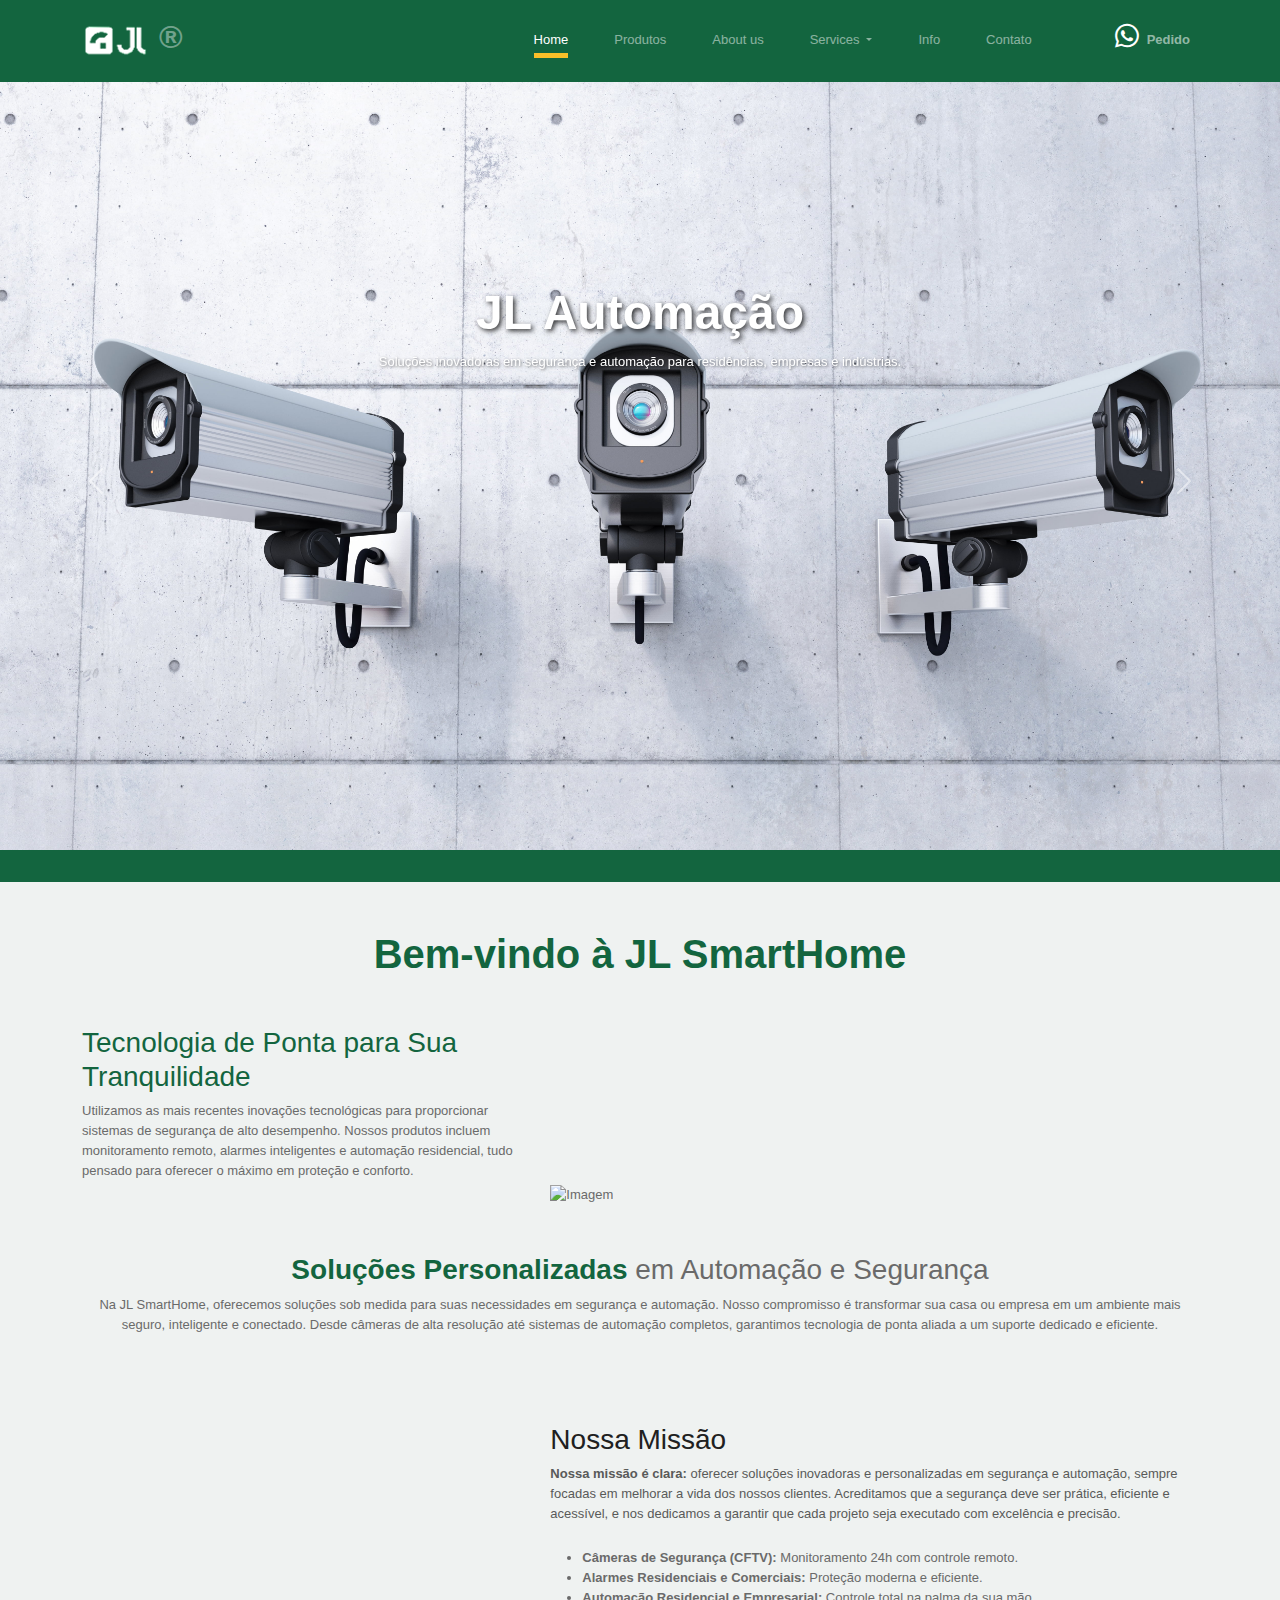
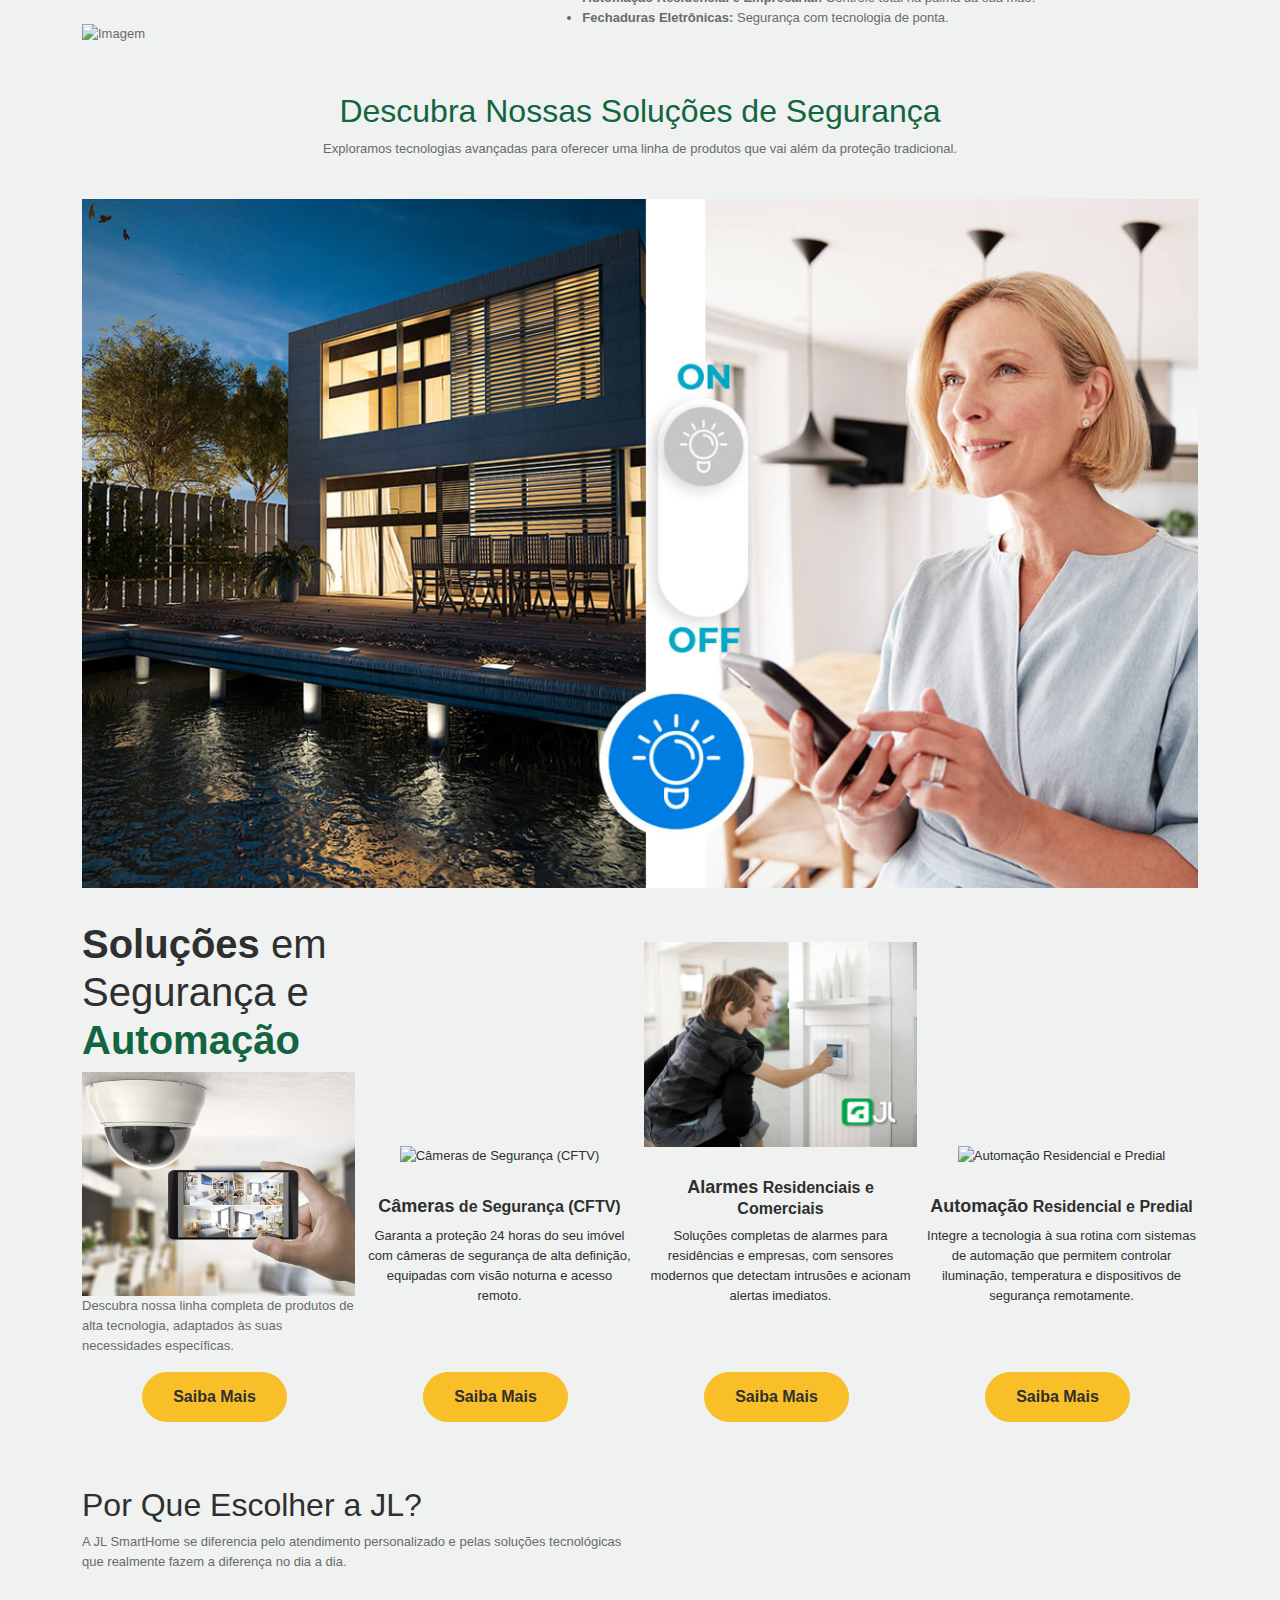
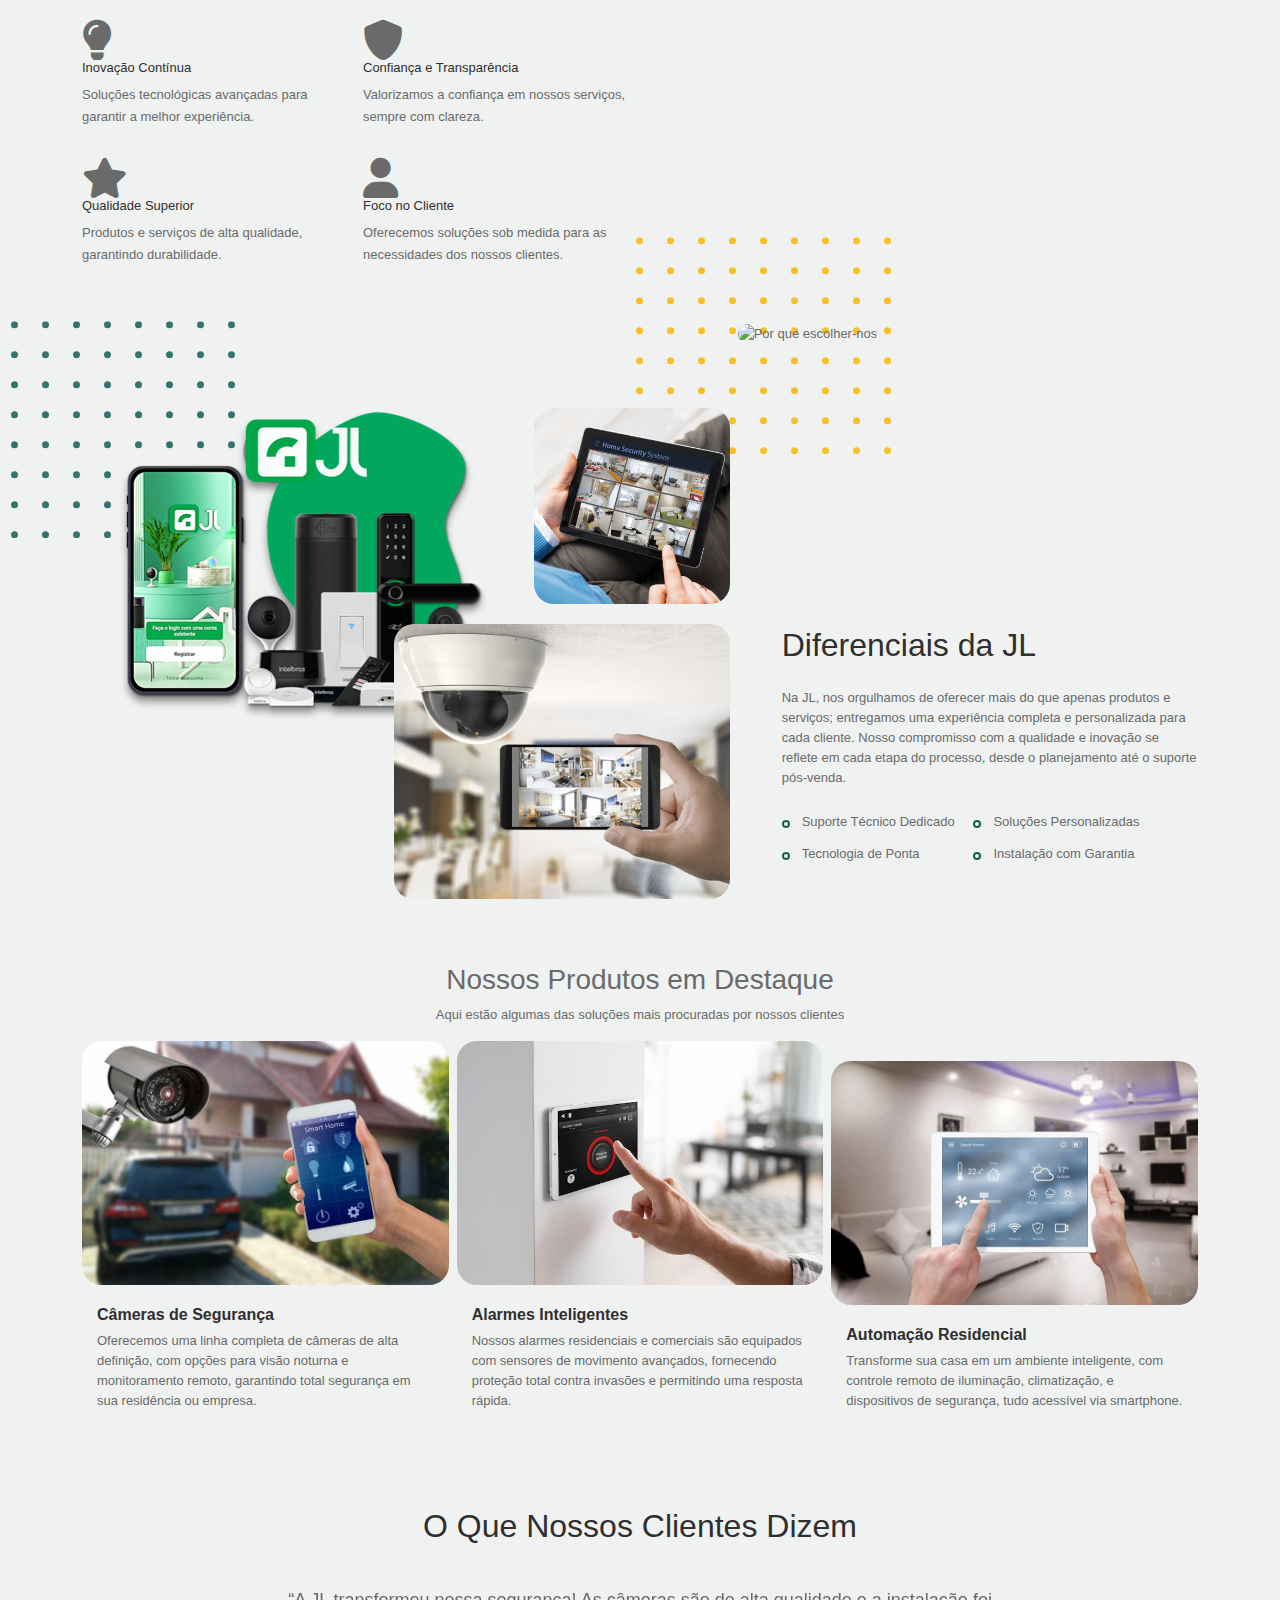
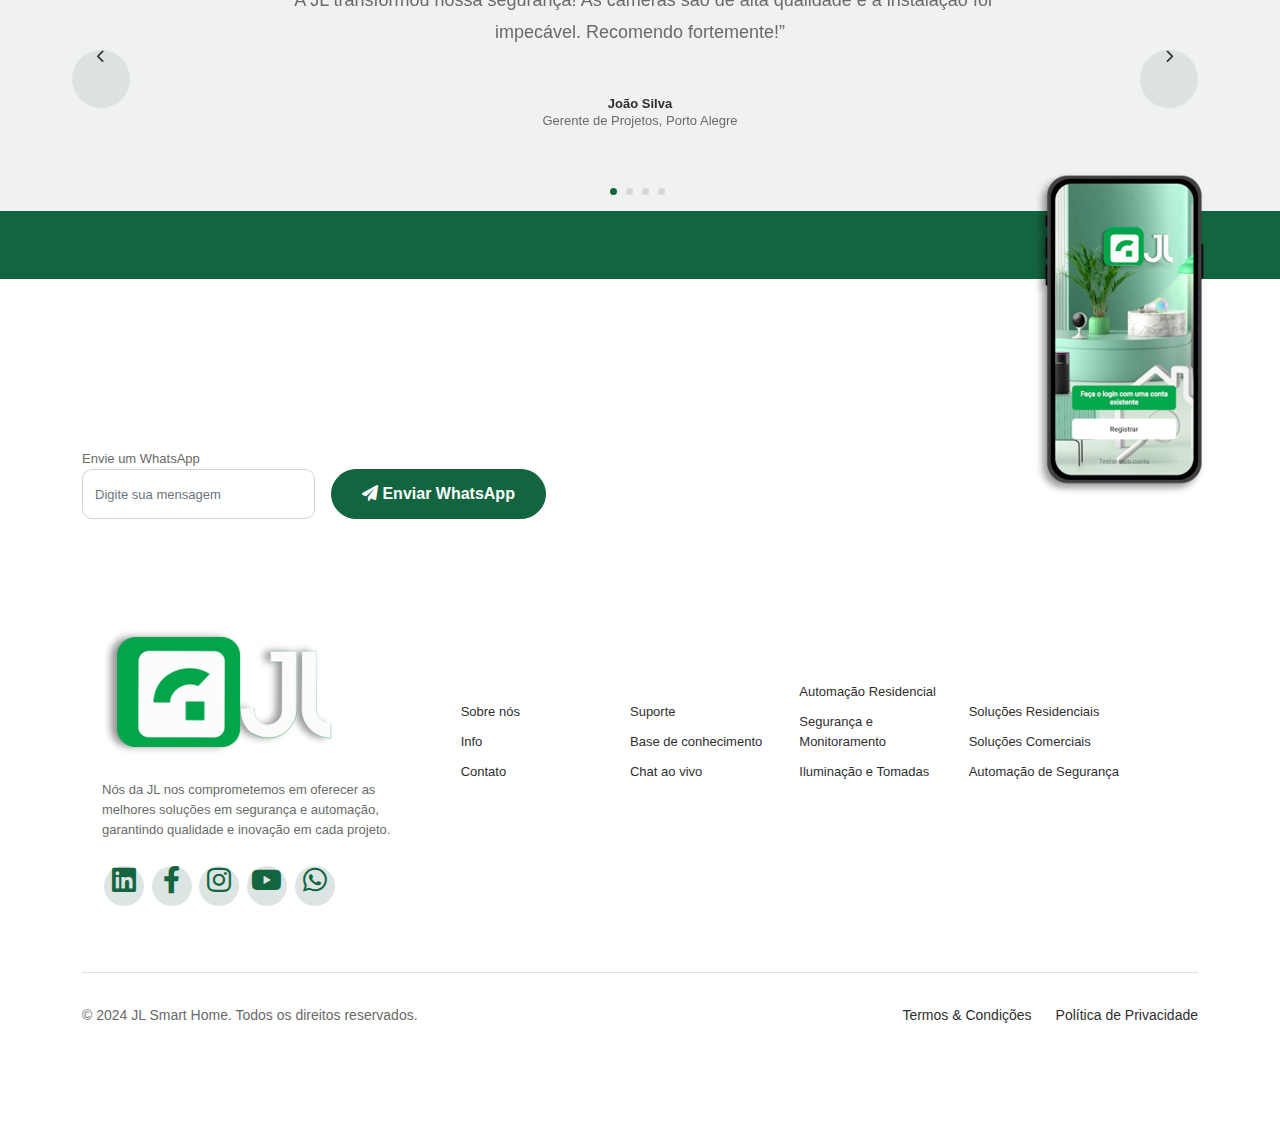
==== index.html @ 35c77ab8 "Add files via upload" ====
<html lang="pt-BR" dir="ltr">
<head>
  <meta charset="utf-8">
  <meta name="viewport" content="width=device-width, initial-scale=1, shrink-to-fit=no">
  
  <!-- SEO Meta Tags -->
  <meta name="description" content="JL Automação: Soluções inovadoras em segurança e automação residencial. Oferecemos câmeras de segurança, alarmes, fechaduras eletrônicas e automação residencial com tecnologia de ponta para todo o Brasil.">
  <meta name="keywords" content="segurança, automação, câmeras de segurança, alarmes, fechaduras eletrônicas, automação residencial, automação predial, controle remoto, tecnologia, sistemas inteligentes, CFTV, JL Smart Home, JL Tecnologia">
  <meta name="robots" content="index, follow">
  <meta name="author" content="JL Automação">

  <!-- Open Graph Meta Tags for Social Sharing -->
  <meta property="og:title" content="JL Automação - Soluções em Segurança e Automação Residencial">
  <meta property="og:description" content="Descubra nossas soluções em automação e segurança com tecnologia de ponta. Câmeras de segurança, alarmes inteligentes e automação residencial para o Brasil.">
  <meta property="og:image" content="https://www.jlhomesmatr.com.br/images/thumbnail-jl-automacao.png">
  <meta property="og:url" content="https://www.jlhomesmatr.com.br">
  <meta property="og:type" content="website">
  <meta property="og:site_name" content="JL Automação">
  <meta property="og:locale" content="pt_BR">

  <!-- Twitter Card Meta Tags -->
  <meta name="twitter:card" content="summary_large_image">
  <meta name="twitter:title" content="JL Automação - Soluções em Segurança e Automação">
  <meta name="twitter:description" content="Soluções em câmeras de segurança, alarmes, fechaduras eletrônicas e automação residencial.">
  <meta name="twitter:image" content="https://www.jlhomesmatr.com.br/images/thumbnail-jl-automacao.png">
  <meta name="twitter:site" content="@jlsmarthome">
  <meta name="twitter:creator" content="@jlsmarthome">

<!-- Link para a Imagem de Compartilhamento (exibida no WhatsApp e redes sociais) -->
<link rel="image_src" href="images/0001.avif.png">

<!-- Favicon -->
<link rel="shortcut icon" href="favicon.png">

  <!-- Título da Página -->
  <title>JL Automação - Soluções em Segurança e Automação</title>

  <!-- Bootstrap CSS e Outros Estilos -->
  <link href="css/bootstrap.min.css" rel="stylesheet">
  <link href="https://cdnjs.cloudflare.com/ajax/libs/font-awesome/6.0.0-beta3/css/all.min.css" rel="stylesheet">
  <link href="css/tiny-slider.css" rel="stylesheet">
  <link href="css/style.css" rel="stylesheet">
  <style>
    /* Estilo para o submenu */
    .dropdown-menu {
        background-color: #13653f; /* Cor verde especificada */
    }


    .dropdown-item:hover {
        background-color: #13653f; /* Corrigido: Removido o erro ## */
        color: #ffffff; /* Texto branco ao passar o mouse */
    }
  </style>
</head>

<body> <!-- Abertura da tag body -->
<!-- Menu de navegação -->
<nav class="custom-navbar navbar navbar-expand-md navbar-dark bg-dark" aria-label="Furni navigation bar">
    <div class="container">
        <a class="navbar-brand" href="index.html"><img src="images/jl.png" alt="Logo JL SmartHome"> <span>®</span></a>
        <button class="navbar-toggler" type="button" data-bs-toggle="collapse" data-bs-target="#navbarsFurni" aria-controls="navbarsFurni" aria-expanded="false" aria-label="Toggle navigation">
            <span class="navbar-toggler-icon"></span>
        </button>
        <div class="collapse navbar-collapse" id="navbarsFurni">
            <ul class="custom-navbar-nav navbar-nav ms-auto mb-2 mb-md-0">
                <li class="nav-item active">
                    <a class="nav-link" href="index.html">Home</a>
                </li>
                <li class="nav-item">
                    <a class="nav-link" href="shop.html">Produtos</a>
                </li>
                <li class="nav-item">
                    <a class="nav-link" href="about.html">About us</a>
                </li>
                <li class="nav-item dropdown">
                    <a class="nav-link dropdown-toggle" href="#" id="servicesDropdown" role="button" data-bs-toggle="dropdown" aria-expanded="false">
                        Services
                    </a>
                    <ul class="dropdown-menu" aria-labelledby="servicesDropdown">
                        <li><a class="dropdown-item" href="Automação Residencial.html">Automação Residencial</a></li>
                        <li><a class="dropdown-item" href="Segurança e Monitoramento.html">Segurança e Monitoramento</a></li>
                        <li><a class="dropdown-item" href="Iluminação e Tomadas.html">Iluminação e Tomadas</a></li>
                    </ul>
                </li>
                <li class="nav-item">
                    <a class="nav-link" href="blog.html">Info</a>
                </li>
                <li class="nav-item">
                    <a class="nav-link" href="contact.html">Contato</a>
                </li>
            </ul>
            <ul class="custom-navbar-cta navbar-nav mb-2 mb-md-0 ms-5">
                <li class="nav-item">
                  <li><a href="checkout.html" target="_blank"><span class="fa fa-brands fa-whatsapp" style="font-size: 2.1em; color: #ffffff;"></span></a></li>
                </li>
                <li class="nav-item">
                    <a class="nav-link" href="checkout.html" aria-label="User Login"><strong>Pedido</strong></a>
                </li>
            </ul>
        </div>
    </div>
</nav>

<!-- Início do Carousel -->
<div id="heroCarousel" class="carousel slide hero" data-bs-ride="carousel">
    <div class="carousel-inner">
        <!-- Slide 1 -->
        <div class="carousel-item active">
            <img src="images/COLUNA 3.jpg" class="d-block w-100" alt="Slide 1">
            <div class="carousel-caption">
                <h1 class="text-animate">JL Automação</h1>
                <p class="text-animate">Soluções inovadoras em segurança e automação para residências, empresas e indústrias.</p>
            </div>
        </div>

        <!-- Slide 2 -->
        <div class="carousel-item">
            <img src="images/banner2.png" class="d-block w-100" alt="Slide 2">
            <div class="carousel-caption">
                <h1 class="text-animate">Soluções Personalizadas</h1>
                <p class="text-animate">Atendemos às suas necessidades específicas de segurança e automação, integrando tecnologia de ponta com o melhor atendimento.</p>
            </div>
        </div>

        <!-- Slide 3 -->
        <div class="carousel-item">
            <img src="images/banner3.png" class="d-block w-100" alt="Slide 3">
            <div class="carousel-caption">
                <h1 class="text-animate">Tecnologia de Ponta</h1>
                <p class="text-animate">Utilizamos as mais recentes tecnologias em segurança, oferecendo tranquilidade e confiabilidade para sua casa ou empresa.</p>
            </div>
        </div>

        <!-- Slide 4 -->
        <div class="carousel-item">
            <img src="images/banner4.png" class="d-block w-100" alt="Slide 4">
            <div class="carousel-caption">
                <h1 class="text-animate">Sustentabilidade e Eficiência</h1>
                <p class="text-animate">Nossos sistemas de automação ajudam você a economizar energia e reduzir custos, promovendo a sustentabilidade.</p>
            </div>
        </div>

        <!-- Slide 5 -->
        <div class="carousel-item">
            <img src="images/banner sobre 3.png" class="d-block w-100" alt="Slide 5">
            <div class="carousel-caption">
                <h1 class="text-animate">Atendimento Especializado</h1>
                <p class="text-animate">Contamos com uma equipe de profissionais altamente capacitados para oferecer suporte técnico e consultoria.</p>
            </div>
        </div>
    </div>

    <!-- Carousel Controls -->
    <button class="carousel-control-prev" type="button" data-bs-target="#heroCarousel" data-bs-slide="prev">
        <span class="carousel-control-prev-icon" aria-hidden="true"></span>
        <span class="visually-hidden">Anterior</span>
    </button>
    <button class="carousel-control-next" type="button" data-bs-target="#heroCarousel" data-bs-slide="next">
        <span class="carousel-control-next-icon" aria-hidden="true"></span>
        <span class="visually-hidden">Próximo</span>
    </button>
</div>

<!-- Conteúdo abaixo do Carousel -->
<div class="container mt-5">
    <h1 class="text-center text-primary">
        <strong style="color: #13653f;">Bem-vindo à JL SmartHome</strong>
    </h1>

    <div class="row justify-content-between">
        <div class="col-lg-5">
            <div class="intro-excerpt">
                <br><br>
                <h3 style="color: #13653f;">Tecnologia de Ponta para Sua Tranquilidade</h3>
                <p class="mb-4">Utilizamos as mais recentes inovações tecnológicas para proporcionar sistemas de segurança de alto desempenho. Nossos produtos incluem monitoramento remoto, alarmes inteligentes e automação residencial, tudo pensado para oferecer o máximo em proteção e conforto.</p>
            </div>
        </div>
        <div class="col-lg-7">
            <div class="hero-img-wrap">
                <br><br>
                <img src="images/11332.png" alt="Imagem" class="img-fluid">
            </div>
        </div>
    </div>

    <h3 class="text-center mt-5">
        <strong style="color: #13653f;">Soluções Personalizadas</strong> em Automação e Segurança
    </h3>
    <p class="text-center">Na JL SmartHome, oferecemos soluções sob medida para suas necessidades em segurança e automação. Nosso compromisso é transformar sua casa ou empresa em um ambiente mais seguro, inteligente e conectado. Desde câmeras de alta resolução até sistemas de automação completos, garantimos tecnologia de ponta aliada a um suporte dedicado e eficiente.</p>

    <div class="row justify-content-between mt-5">
        <div class="col-lg-5">
            <div class="hero-img-wrap">
                <br><br>
                <img src="images/banner sobre 4.png" alt="Imagem" class="img-fluid">
            </div>
        </div>
        <div class="col-lg-7">
            <div class="intro-excerpt">
                <br><br>
                <h3 style="color: rgb(32, 32, 32);">Nossa Missão</h3>
                <p class="mb-4" style="color: rgb(89, 90, 89);"><strong>Nossa missão é clara:</strong> oferecer soluções inovadoras e personalizadas em segurança e automação, sempre focadas em melhorar a vida dos nossos clientes. Acreditamos que a segurança deve ser prática, eficiente e acessível, e nos dedicamos a garantir que cada projeto seja executado com excelência e precisão.</p>
                <ul>
                    <li><strong>Câmeras de Segurança (CFTV):</strong> Monitoramento 24h com controle remoto.</li>
                    <li><strong>Alarmes Residenciais e Comerciais:</strong> Proteção moderna e eficiente.</li>
                    <li><strong>Automação Residencial e Empresarial:</strong> Controle total na palma da sua mão.</li>
                    <li><strong>Fechaduras Eletrônicas:</strong> Segurança com tecnologia de ponta.</li>
                </ul>
            </div>
        </div>
    </div>

    <div class="intro-excerpt text-center mt-5">
        <h2 style="color: #13653f;">Descubra Nossas Soluções de Segurança</h2>
        <p>Exploramos tecnologias avançadas para oferecer uma linha de produtos que vai além da proteção tradicional.</p>
    </div>
    <img src="images/Conforto e Conveniência.png" alt="Conforto e Conveniência" class="img-fluid mt-4">
</div>
<!-- Seção de Produtos -->
<section class="product-section">
    <div class="container">
        <div class="row">
            <!-- Coluna 1 -->
            <article class="col-md-12 col-lg-3 mb-5 mb-lg-0">
                <h1 class="section-title">
                    <strong>Soluções</strong> em Segurança e 
                    <strong style="color:#13653f;">Automação</strong>
                </h1>
                <div class="yui-u">
                    <img src="images/img-grid-3.jpg" alt="Linha completa de produtos" class="img-fluid">
                    <p>Descubra nossa linha completa de produtos de alta tecnologia, adaptados às suas necessidades específicas.</p>
                    <div class="d-flex justify-content-center">
                        <a href="#" class="btn btn-secondary me-2" role="button">Saiba Mais</a>
                    </div>
                </div>
            </article>

            <!-- Coluna 2 -->
            <article class="col-12 col-md-4 col-lg-3 mb-5 mb-md-0">
                <a class="product-item" href="cart.html">
                    <img src="images/Câmeras de Segurança (CFTV).png" loading="lazy" class="img-fluid product-thumbnail" alt="Câmeras de Segurança (CFTV)">
                    <h3 class="product-title"><strong>Câmeras</strong> de Segurança (CFTV)</h3>
                    <p>Garanta a proteção 24 horas do seu imóvel com câmeras de segurança de alta definição, equipadas com visão noturna e acesso remoto.</p>
                    <div class="d-flex justify-content-center">
                        <a href="#" class="btn btn-secondary me-2" role="button">Saiba Mais</a>
                    </div>
                </a>
            </article>

            <!-- Coluna 3 -->
            <article class="col-12 col-md-4 col-lg-3 mb-5 mb-md-0">
                <a class="product-item" href="cart.html">
                    <img src="images/Alarmes Residenciais e Comerciais.png" loading="lazy" class="img-fluid product-thumbnail" alt="Alarmes Residenciais e Comerciais">
                    <h3 class="product-title"><strong>Alarmes</strong> Residenciais e Comerciais</h3>
                    <p>Soluções completas de alarmes para residências e empresas, com sensores modernos que detectam intrusões e acionam alertas imediatos.</p>
                    <div class="d-flex justify-content-center">
                        <a href="#" class="btn btn-secondary me-2" role="button">Saiba Mais</a>
                    </div>
                </a>
            </article>

            <!-- Coluna 4 -->
            <article class="col-12 col-md-4 col-lg-3 mb-5 mb-md-0">
                <a class="product-item" href="cart.html">
                    <img src="images/Automação Residencial e Predial.png" loading="lazy" class="img-fluid product-thumbnail" alt="Automação Residencial e Predial">
                    <h3 class="product-title"><strong>Automação</strong> Residencial e Predial</h3>
                    <p>Integre a tecnologia à sua rotina com sistemas de automação que permitem controlar iluminação, temperatura e dispositivos de segurança remotamente.</p>
                    <div class="d-flex justify-content-center">
                        <a href="#" class="btn btn-secondary me-2" role="button">Saiba Mais</a>
                    </div>
                </a>
            </article>
        </div>
    </div>
</section>
<!-- Fim da Seção de Produtos -->


<!-- Seção Por que Escolher-nos -->
<section class="why-choose-section">
    <div class="container">
        <div class="row justify-content-between">
            <div class="col-lg-6">
                <h2 class="section-title">Por Que Escolher a JL?</h2>
                <p>A JL SmartHome se diferencia pelo atendimento personalizado e pelas soluções tecnológicas que realmente fazem a diferença no dia a dia.</p>
                <div class="row my-5">
                    <div class="col-6 col-md-6">
                        <div class="feature">
                            <i class="fas fa-lightbulb" style="font-size: 3.1em;"></i>
                            <h3>Inovação Contínua</h3>
                            <p>Soluções tecnológicas avançadas para garantir a melhor experiência.</p>
                        </div>
                    </div>

                    <div class="col-6 col-md-6">
                        <div class="feature">
                            <i class="fas fa-shield-alt" style="font-size: 3.1em;"></i>
                            <h3>Confiança e Transparência</h3>
                            <p>Valorizamos a confiança em nossos serviços, sempre com clareza.</p>
                        </div>
                    </div>

                    <div class="col-6 col-md-6">
                        <div class="feature">
                            <i class="fas fa-star" style="font-size: 3.1em;"></i>
                            <h3>Qualidade Superior</h3>
                            <p>Produtos e serviços de alta qualidade, garantindo durabilidade.</p>
                        </div>
                    </div>

                    <div class="col-6 col-md-6">
                        <div class="feature">
                            <i class="fas fa-user" style="font-size: 3.1em;"></i>
                            <h3>Foco no Cliente</h3>
                            <p>Oferecemos soluções sob medida para as necessidades dos nossos clientes.</p>
                        </div>
                    </div>
                </div>
            </div>

            <div class="col-lg-5">
                <div class="img-wrap">
                    <img src="images/why-choose-us-img.jpg" loading="lazy" alt="Por que escolher-nos" class="img-fluid">
                </div>
            </div>
        </div>
    </div>
</section>
<!-- Fim da Seção Por que Escolher-nos -->
<!-- Início da Seção We Help -->
<section class="we-help-section">
    <div class="container">
        <div class="row justify-content-between">
            <div class="col-lg-7 mb-5 mb-lg-0">
                <div class="imgs-grid">
                    <div class="grid grid-1">
                        <img src="images/1112.png" alt="Soluções em Automação" loading="lazy">
                    </div>
                    <div class="grid grid-2">
                        <img src="images/img-grid-2.jpg" alt="Segurança Residencial" loading="lazy">
                    </div>
                    <div class="grid grid-3">
                        <img src="images/img-grid-3.jpg" alt="Tecnologia de Segurança" loading="lazy">
                    </div>
                </div>
            </div>
            <div class="col-lg-5 ps-lg-5">
                <h2 class="section-title mb-4">Diferenciais da JL</h2>
                <p>Na JL, nos orgulhamos de oferecer mais do que apenas produtos e serviços; entregamos uma experiência completa e personalizada para cada cliente. Nosso compromisso com a qualidade e inovação se reflete em cada etapa do processo, desde o planejamento até o suporte pós-venda.</p>

                <ul class="list-unstyled custom-list my-4">
                    <li>Suporte Técnico Dedicado</li>
                    <li>Soluções Personalizadas</li>
                    <li>Tecnologia de Ponta</li>
                    <li>Instalação com Garantia</li>
                </ul>
            </div>
        </div>
    </div>
</section>
<!-- Fim da Seção We Help -->

<!-- Início da Seção Blog -->
<section class="blog-section">
    <div class="container">
        <h3 class="text-center">Nossos Produtos em Destaque</h3>
        <p class="text-center">Aqui estão algumas das soluções mais procuradas por nossos clientes</p>
        <div class="row">

            <article class="col-12 col-sm-6 col-md-4 mb-4 mb-md-0">
                <div class="post-entry">
                    <a href="#" class="post-thumbnail">
                        <img src="images/post-1.jpg" alt="Câmeras de Segurança" class="img-fluid" loading="lazy">
                    </a>
                    <div class="post-content-entry">
                        <h3><a href="#">Câmeras de Segurança</a></h3>
                        <div class="meta">
                            <p>Oferecemos uma linha completa de câmeras de alta definição, com opções para visão noturna e monitoramento remoto, garantindo total segurança em sua residência ou empresa.</p>
                        </div>
                    </div>
                </div>
            </article>

            <article class="col-12 col-sm-6 col-md-4 mb-4 mb-md-0">
                <div class="post-entry">
                    <a href="#" class="post-thumbnail">
                        <img src="images/post-2.jpg" alt="Alarmes Inteligentes" class="img-fluid" loading="lazy">
                    </a>
                    <div class="post-content-entry">
                        <h3><a href="#">Alarmes Inteligentes</a></h3>
                        <div class="meta">
                            <p>Nossos alarmes residenciais e comerciais são equipados com sensores de movimento avançados, fornecendo proteção total contra invasões e permitindo uma resposta rápida.</p>
                        </div>
                    </div>
                </div>
            </article>

            <article class="col-12 col-sm-6 col-md-4 mb-4 mb-md-0">
                <div class="post-entry">
                    <a href="#" class="post-thumbnail">
                        <img src="images/post-3.jpg" alt="Automação Residencial" class="img-fluid" loading="lazy">
                    </a>
                    <div class="post-content-entry">
                        <h3><a href="#">Automação Residencial</a></h3>
                        <div class="meta">
                            <p>Transforme sua casa em um ambiente inteligente, com controle remoto de iluminação, climatização, e dispositivos de segurança, tudo acessível via smartphone.</p>
                        </div>
                    </div>
                </div>
            </article>
        </div>
    </div>
</section>
<!-- Fim da Seção Blog -->

<!-- Início da Seção de Depoimentos -->
<section class="testimonial-section">
    <div class="container">
        <div class="row">
            <div class="col-lg-7 mx-auto text-center">
                <h2 class="section-title">O Que Nossos Clientes Dizem</h2>
            </div>
        </div>

        <div class="row justify-content-center">
            <div class="col-lg-12">
                <div class="testimonial-slider-wrap text-center">
                    <div id="testimonial-nav">
                        <span class="prev" data-controls="prev"><span class="fa fa-chevron-left"></span></span>
                        <span class="next" data-controls="next"><span class="fa fa-chevron-right"></span></span>
                    </div>

                    <div class="testimonial-slider">

                        <!-- Início do Item de Depoimento -->
                        <article class="item">
                            <div class="row justify-content-center">
                                <div class="col-lg-8">
                                    <div class="testimonial-block text-center">
                                        <blockquote class="mb-5">
                                            <p>&ldquo;A JL transformou nossa segurança! As câmeras são de alta qualidade e a instalação foi impecável. Recomendo fortemente!&rdquo;</p>
                                        </blockquote>
                                        <div class="author-info">
                                            <h3 class="font-weight-bold">João Silva</h3>
                                            <span class="position d-block mb-3">Gerente de Projetos, Porto Alegre</span>
                                        </div>
                                    </div>
                                </div>
                            </div>
                        </article>
                        <!-- Fim do Item de Depoimento -->

                        <!-- Repetir a estrutura do item de depoimento para os demais -->
                        <article class="item">
                            <div class="row justify-content-center">
                                <div class="col-lg-8">
                                    <div class="testimonial-block text-center">
                                        <blockquote class="mb-5">
                                            <p>&ldquo;A equipe foi extremamente profissional e atenciosa. O sistema de alarme superou nossas expectativas em todos os aspectos!&rdquo;</p>
                                        </blockquote>
                                        <div class="author-info">
                                            <h3 class="font-weight-bold">Ana Maria</h3>
                                            <span class="position d-block mb-3">Proprietária, Loja ABC, Passo Fundo</span>
                                        </div>
                                    </div>
                                </div>
                            </div>
                        </article>

                        <article class="item">
                            <div class="row justify-content-center">
                                <div class="col-lg-8">
                                    <div class="testimonial-block text-center">
                                        <blockquote class="mb-5">
                                            <p>&ldquo;As soluções de automação da JL trouxeram mais conforto e segurança para minha casa. Um serviço realmente de primeira qualidade!&rdquo;</p>
                                        </blockquote>
                                        <div class="author-info">
                                            <h3 class="font-weight-bold">Carlos Almeida</h3>
                                            <span class="position d-block mb-3">Designer, Freelancer, Concordia</span>
                                        </div>
                                    </div>
                                </div>
                            </div>
                        </article>

                        <!-- Adicione os outros depoimentos seguindo a mesma estrutura -->
                        <article class="item">
                            <div class="row justify-content-center">
                                <div class="col-lg-8">
                                    <div class="testimonial-block text-center">
                                        <blockquote class="mb-5">
                                            <p>&ldquo;O serviço de monitoramento é excelente! Agora me sinto muito mais segura em casa, e o acesso remoto é super fácil de usar.&rdquo;</p>
                                        </blockquote>
                                        <div class="author-info">
                                            <h3 class="font-weight-bold">Mariana Costa</h3>
                                            <span class="position d-block mb-3">Arquiteta, Canoas</span>
                                        </div>
                                    </div>
                                </div>
                            </div>
                        </article>

                        <!-- Continue assim para os demais depoimentos... -->

                    </div>
                </div>
            </div>
        </div>
    </div>
</section>
<!-- Div da Barra -->
<div class="hero"></div>
<img src="images/barra.png" alt="" class="img-fluid">
<div class="hero"></div>

<!-- Início do Rodapé -->
<footer class="footer-section">
  <div class="container relative">

      <div class="sofa-img">
          <img src="images/app.png" alt="Aplicativo JL" class="img-fluid" >
      </div>

      <div class="row">
          <div class="col-lg-8">
              <div class="subscription-form">
                  <h3 class="d-flex align-items-center">
                  </div>
                  <span>Envie um WhatsApp</span>
                </h3>
      
                <!-- Formulário para envio de mensagem via WhatsApp -->
                <form action="https://wa.me/555496853250" method="get" target="_blank" class="row g-3">
                  <div class="col-auto">
                    <input type="text" class="form-control" placeholder="Digite sua mensagem" name="text">
                  </div>
                  <div class="col-auto">
                    <button type="submit" class="btn btn-primary">
                      <span class="fa fa-paper-plane"></span> Enviar WhatsApp
                    </button>
                  </div>
                </form>
              </div>
              <div class="row g-5 mb-5">
                  <div class="col-lg-4">
                      <div class="mb-4 footer-logo-wrap">
                          <a href="#" class="footer-logo">
                              <img src="images/1.png" alt="Logo JL" class="img-fluid">
                          </a>
                      </div>
                      <p class="mb-4">Nós da JL nos comprometemos em oferecer as melhores soluções em segurança e automação, garantindo qualidade e inovação em cada projeto.</p>
                      <ul class="list-unstyled custom-social">
                        
                        <li><a href="https://www.linkedin.com/in/leonardo-borges-de-souza-53379a330?utm_source=share&utm_campaign=share_via&utm_content=profile&utm_medium=ios_app" target="_blank"><span class="fa fa-brands fa-linkedin" style="font-size: 2.1em;"></span></a></li>
                        <li><a href="https://www.facebook.com/share/QF2ryiXMwr1c9ZRx/?mibextid=LQQJ4d" target="_blank"><span class="fa fa-brands fa-facebook-f" style="font-size: 2.1em;"></span></a></li>
                        <li><a href="https://www.instagram.com/jl_smarthome?igsh=MWNqYXhtZHE2ZHdyaw==" target="_blank"><span class="fa fa-brands fa-instagram" style="font-size: 2.1em;"></span></a></li>
                        <li><a href="https://youtube.com/@jltecnologiaautomacaodeseguran?si=o5ZFIwCOYFX3uViA" target="_blank"><span class="fa fa-brands fa-youtube" style="font-size: 2.1em;"></span></a></li>
                        <li><a href="https://wa.me/5554996853250" target="_blank"><span class="fa fa-brands fa-whatsapp" style="font-size: 2.1em;"></span></a></li>
                       
                      </ul>
                  </div>
      
                  <div class="col-lg-8">
                      <div class="row links-wrap">
                          <div class="col-6 col-sm-6 col-md-3">
                              <ul class="list-unstyled">
                                  <li><a href="about.html">Sobre nós</a></li>
                                  <li><a href="blog.html">Info</a></li>
                                  <li><a href="contact.html">Contato</a></li>
                              </ul>
                          </div>
      
                          <div class="col-6 col-sm-6 col-md-3">
                              <ul class="list-unstyled">
                                  <li><a href="wa.me/5554996853250">Suporte</a></li>
                                  <li><a href="wa.me/5554996853250">Base de conhecimento</a></li>
                                  <li><a href="wa.me/5554996853250">Chat ao vivo</a></li>
                              </ul>
                          </div>
      
                          <div class="col-6 col-sm-6 col-md-3">
                              <ul class="list-unstyled">
                                <li><a  href="Automação Residencial.html">Automação Residencial</a></li>
                                <li><a  href="Segurança e Monitoramento.html">Segurança e Monitoramento</a></li>
                                <li><a  href="Iluminação e Tomadas.html">Iluminação e Tomadas</a></li>
                              </ul>
                          </div>
      
                          <div class="col-6 col-sm-6 col-md-3">
                              <ul class="list-unstyled">
                                  <li><a href="checkout.html">Soluções Residenciais</a></li>
                                  <li><a href="checkout.html">Soluções Comerciais</a></li>
                                  <li><a href="checkout.html">Automação de Segurança</a></li>
                              </ul>
                          </div>
                      </div>
                  </div>
              </div>
          </div>
          <div class="border-top copyright">
              <div class="row pt-4">
                  <div class="col-lg-6">
                      <p class="mb-2 text-center text-lg-start">
                        <p>&copy; 2024 JL Smart Home. Todos os direitos reservados.</p>
                      </p>
                  </div>
  
                  <div class="col-lg-6 text-center text-lg-end">
                      <ul class="list-unstyled d-inline-flex ms-auto">
                          <li class="me-4"><a href="#">Termos &amp; Condições</a></li>
                          <li><a href="#">Política de Privacidade</a></li>
                      </ul>
                  </div>
              </div>
          </div>
      </div>
  </div>
</footer>
<!-- Fim do Rodapé -->

<!-- Iniciar o AOS -->
<script>
    AOS.init({
        duration: 1000, // Duração padrão das animações (1 segundo)
        once: false,    // A animação ocorre sempre que o elemento entra na viewport
    });
</script>

<!-- Scripts --> 
<script src="https://code.jquery.com/jquery-3.6.0.min.js"></script>
<script src="https://cdn.jsdelivr.net/npm/bootstrap@5.3.0-alpha1/dist/js/bootstrap.bundle.min.js"></script>
<script src="js/tiny-slider.js"></script>
<script src="js/custom.js"></script>


</body> <!-- Fechamento da tag body -->
</html>
---- css/tiny-slider.css ----
.tns-outer{padding:0 !important}.tns-outer [hidden]{display:none !important}.tns-outer [aria-controls],.tns-outer [data-action]{cursor:pointer}.tns-slider{-webkit-transition:all 0s;-moz-transition:all 0s;transition:all 0s}.tns-slider>.tns-item{-webkit-box-sizing:border-box;-moz-box-sizing:border-box;box-sizing:border-box}.tns-horizontal.tns-subpixel{white-space:nowrap}.tns-horizontal.tns-subpixel>.tns-item{display:inline-block;vertical-align:top;white-space:normal}.tns-horizontal.tns-no-subpixel:after{content:'';display:table;clear:both}.tns-horizontal.tns-no-subpixel>.tns-item{float:left}.tns-horizontal.tns-carousel.tns-no-subpixel>.tns-item{margin-right:-100%}.tns-no-calc{position:relative;left:0}.tns-gallery{position:relative;left:0;min-height:1px}.tns-gallery>.tns-item{position:absolute;left:-100%;-webkit-transition:transform 0s, opacity 0s;-moz-transition:transform 0s, opacity 0s;transition:transform 0s, opacity 0s}.tns-gallery>.tns-slide-active{position:relative;left:auto !important}.tns-gallery>.tns-moving{-webkit-transition:all 0.25s;-moz-transition:all 0.25s;transition:all 0.25s}.tns-autowidth{display:inline-block}.tns-lazy-img{-webkit-transition:opacity 0.6s;-moz-transition:opacity 0.6s;transition:opacity 0.6s;opacity:0.6}.tns-lazy-img.tns-complete{opacity:1}.tns-ah{-webkit-transition:height 0s;-moz-transition:height 0s;transition:height 0s}.tns-ovh{overflow:hidden}.tns-visually-hidden{position:absolute;left:-10000em}.tns-transparent{opacity:0;visibility:hidden}.tns-fadeIn{opacity:1;filter:alpha(opacity=100);z-index:0}.tns-normal,.tns-fadeOut{opacity:0;filter:alpha(opacity=0);z-index:-1}.tns-vpfix{white-space:nowrap}.tns-vpfix>div,.tns-vpfix>li{display:inline-block}.tns-t-subp2{margin:0 auto;width:310px;position:relative;height:10px;overflow:hidden}.tns-t-ct{width:2333.3333333%;width:-webkit-calc(100% * 70 / 3);width:-moz-calc(100% * 70 / 3);width:calc(100% * 70 / 3);position:absolute;right:0}.tns-t-ct:after{content:'';display:table;clear:both}.tns-t-ct>div{width:1.4285714%;width:-webkit-calc(100% / 70);width:-moz-calc(100% / 70);width:calc(100% / 70);height:10px;float:left}

/*# sourceMappingURL=sourcemaps/tiny-slider.css.map */
---- css/style.css ----
/*
* Template Name: UntreeStore
* Template Author: Untree.co
* Author URI: https://untree.co/
* License: https://creativecommons.org/licenses/by/3.0/
@import url("https://fonts.googleapis.com/css2?family=Inter:wght@400;500;600;700;800&display=swap");

/* General Styles */
body {
  overflow-x: hidden;
  position: relative;
  font-family: "Inter", sans-serif;
  font-weight: 400;
  line-height: 20px;
  color: #6a6a6a; /* Tom neutro para o texto */
  font-size: 13px; /* Tamanho de fonte legível */
  background-color: #eff2f1; /* Fundo claro */
}

/* Links */
a {
  text-decoration: none;
  transition: .3s all ease;
  color: #2f2f2f; /* Cor neutra para links */
  text-decoration: underline;
}
a:hover {
  color: #2f2f2f; /* Cor ao passar o mouse */
  text-decoration: none;
}
a.more {
  font-weight: 600; /* Acentuação de links especiais */
}

/* Navbar */
.custom-navbar {
  background: #13653f !important; /* Verde corporativo */
  padding-top: 20px;
  padding-bottom: 20px;
}
.custom-navbar .navbar-brand {
  font-size: 32px;
  font-weight: 600;
}
.custom-navbar .navbar-brand > span {
  opacity: .4; /* Opacidade para o span */
}
.custom-navbar .navbar-toggler {
  border-color: transparent;
}
.custom-navbar .navbar-toggler:active,
.custom-navbar .navbar-toggler:focus {
  box-shadow: none;
  outline: none;
}

@media (min-width: 992px) {
  .custom-navbar .custom-navbar-nav li {
    margin-left: 15px;
    margin-right: 15px;
  }
}

.custom-navbar .custom-navbar-nav li a {
  font-weight: 500;
  color: #ffffff !important; /* Branco para links da navbar */
  opacity: .5; /* Opacidade inicial */
  transition: .3s all ease;
  position: relative;
}
@media (min-width: 768px) {
  .custom-navbar .custom-navbar-nav li a:before {
    content: "";
    position: absolute;
    bottom: 0;
    left: 8px;
    right: 8px;
    background: #f9bf29; /* Amarelo para destaque */
    height: 5px;
    opacity: 1;
    visibility: visible;
    width: 0;
    transition: .15s all ease-out;
  }
}
.custom-navbar .custom-navbar-nav li a:hover {
  opacity: 1; /* Aumenta a opacidade no hover */
}
.custom-navbar .custom-navbar-nav li a:hover:before {
  width: calc(100% - 16px);
}
.custom-navbar .custom-navbar-nav li.active a {
  opacity: 1;
}
.custom-navbar .custom-navbar-nav li.active a:before {
  width: calc(100% - 16px);
}
.custom-navbar .custom-navbar-cta {
  margin-left: 0 !important;
  flex-direction: row; /* Flexbox para layout */
}
@media (min-width: 768px) {
  .custom-navbar .custom-navbar-cta {
    margin-left: 40px !important; /* Espaço à esquerda */
  }
}
.custom-navbar .custom-navbar-cta li {
  margin-left: 0px;
  margin-right: 0px;
}
.custom-navbar .custom-navbar-cta li:first-child {
  margin-right: 20px; /* Espaço entre botões */
}

/* Hero Section */
.hero {
  background: #13653f; /* Verde corporativo */
  padding: calc(2.5rem - 30px) 0 0rem 0;
}
@media (min-width: 768px) {
  .hero {
    padding: calc(2rem - 30px) 0 2rem 0;
  }
}
@media (min-width: 992px) {
  .hero {
    padding: calc(2rem - 30px) 0 2rem 0;
  }
}
.hero .intro-excerpt {
  position: relative;
  z-index: 4;
}
@media (min-width: 992px) {
  .hero .intro-excerpt {
    max-width: 450px; /* Largura máxima */
  }
}
.hero h1 {
  font-weight: 700;
  color: #ffffff; /* Título em branco */
  margin-bottom: 30px; /* Espaço abaixo do título */
}
@media (min-width: 1400px) {
  .hero h1 {
    font-size: 54px; /* Tamanho do título em telas grandes */
  }
}
.hero p {
  color: rgba(255, 255, 255, 0.5); /* Texto em branco com opacidade */
  margin-bottom: 30px; /* Espaço abaixo do parágrafo */
}
.hero .hero-img-wrap {
  position: relative;
}
.hero .hero-img-wrap img {
  position: relative;
  top: 0px;
  right: 0px;
  z-index: 2;
  max-width: 780px; /* Largura máxima da imagem */
  left: -20px; /* Ajuste de posição */
}
@media (min-width: 768px) {
  .hero .hero-img-wrap img {
    right: 0px;
    left: -100px;
  }
}
@media (min-width: 992px) {
  .hero .hero-img-wrap img {
    left: 0px;
    top: -80px;
    position: absolute;
    right: -50px;
  }
}
@media (min-width: 1200px) {
  .hero .hero-img-wrap img {
    left: 0px;
    top: -80px;
    right: -100px;
  }
}
.hero .hero-img-wrap:after {
  content: "";
  position: absolute;
  width: 255px;
  height: 217px;
  background-image: url("../images/dots-light.svg");
  background-size: contain;
  background-repeat: no-repeat;
  right: -100px;
  top: -0px;
}
@media (min-width: 1200px) {
  .hero .hero-img-wrap:after {
    top: -40px; /* Ajuste de posição */
  }
}

/* Buttons */
.btn {
  font-weight: 600;
  padding: 12px 30px;
  border-radius: 30px;
  color: #ffffff; /* Texto dos botões em branco */
  background: #2f2f2f; /* Cor de fundo dos botões */
  border-color: #2f2f2f; /* Borda dos botões */
}
.btn:hover {
  color: #ffffff; /* Cor do texto no hover */
  background: #222222; /* Cor de fundo no hover */
  border-color: #222222; /* Borda no hover */
}
.btn:active,
.btn:focus {
  outline: none !important; /* Remove contorno */
  box-shadow: none; /* Remove sombra */
}
.btn.btn-primary {
  background: #13653f; /* Botão primário em verde corporativo */
  border-color: #13653f; /* Borda em verde */
}
.btn.btn-primary:hover {
  background: #314d43; /* Tom mais escuro de verde no hover */
  border-color: #314d43; /* Borda mais escura */
}
.btn.btn-secondary {
  color: #2f2f2f; /* Texto em cinza escuro */
  background: #f9bf29; /* Fundo amarelo */
  border-color: #f9bf29; /* Borda amarela */
}
.btn.btn-secondary:hover {
  background: #f8b810; /* Tom mais escuro de amarelo no hover */
  border-color: #f8b810; /* Borda mais escura */
}
.btn.btn-white-outline {
  background: transparent; /* Fundo transparente */
  border-width: 2px; /* Espessura da borda */
  border-color: rgba(255, 255, 255, 0.3); /* Borda com opacidade */
}
.btn.btn-white-outline:hover {
  border-color: white; /* Borda branca no hover */
  color: #ffffff; /* Texto branco no hover */
}


.section-title {
  color: #2f2f2f; }

.product-section {
  padding: 2rem 0; }
  .product-section .product-item {
    text-align: center;
    text-decoration: none;
    display: block;
    position: relative;
    padding-bottom: 50px;
    cursor: pointer; }
    .product-section .product-item .product-thumbnail {
      margin-bottom: 30px;
      position: relative;
      top: 0;
      -webkit-transition: .3s all ease;
      -o-transition: .3s all ease;
      transition: .3s all ease; }
    .product-section .product-item h3 {
      font-weight: 600;
      font-size: 16px; }
    .product-section .product-item strong {
      font-weight: 800 !important;
      font-size: 18px !important; }
    .product-section .product-item h3, .product-section .product-item strong {
      color: #2f2f2f;
      text-decoration: none; }
    .product-section .product-item .icon-cross {
      position: absolute;
      width: 35px;
      height: 35px;
      display: inline-block;
      background: #2f2f2f;
      bottom: 15px;
      left: 50%;
      -webkit-transform: translateX(-50%);
      -ms-transform: translateX(-50%);
      transform: translateX(-50%);
      margin-bottom: -17.5px;
      border-radius: 50%;
      opacity: 0;
      visibility: hidden;
      -webkit-transition: .3s all ease;
      -o-transition: .3s all ease;
      transition: .3s all ease; }
      .product-section .product-item .icon-cross img {
        position: absolute;
        left: 50%;
        top: 50%;
        -webkit-transform: translate(-50%, -50%);
        -ms-transform: translate(-50%, -50%);
        transform: translate(-50%, -50%); }
    .product-section .product-item:before {
      bottom: 0;
      left: 0;
      right: 0;
      position: absolute;
      content: "";
      background: #dce5e4;
      height: 0%;
      z-index: -1;
      border-radius: 10px;
      -webkit-transition: .3s all ease;
      -o-transition: .3s all ease;
      transition: .3s all ease; }
    .product-section .product-item:hover .product-thumbnail {
      top: -25px; }
    .product-section .product-item:hover .icon-cross {
      bottom: 0;
      opacity: 1;
      visibility: visible; }
    .product-section .product-item:hover:before {
      height: 70%; }
      .why-choose-section {
        padding: 2rem 0;
      }
      
      .why-choose-section .img-wrap {
        position: relative;
      }
      .why-choose-section .img-wrap:before {
        position: absolute;
        content: "";
        width: 255px;
        height: 217px;
        background-image: url("../images/dots-yellow.svg"); /* Imagem de fundo amarela */
        background-repeat: no-repeat;
        background-size: contain;
        transform: translate(-40%, -40%);
        z-index: -1;
      }
      .why-choose-section .img-wrap img {
        border-radius: 20px; /* Arredondamento de borda das imagens */
      }
      
      .feature {
        margin-bottom: 30px;
      }
      .feature .icon {
        display: inline-block;
        position: relative;
        margin-bottom: 20px;
      }
      .feature .icon:before {
        content: "";
        width: 33px;
        height: 33px;
        position: absolute;
        background: rgba(59, 93, 80, 0.2); /* Fundo levemente verde */
        border-radius: 50%;
        right: -8px;
        bottom: 0;
      }
      .feature h3 {
        font-size: 13px;
        color: #2f2f2f; /* Texto escuro para os títulos das features */
      }
      .feature p {
        font-size: 13px;
        line-height: 22px;
        color: #6a6a6a; /* Texto cinza para parágrafos */
      }
      
      .we-help-section {
        padding: 2rem 0;
      }
      .we-help-section .imgs-grid {
        display: grid; /* Usar grid para o layout */
        grid-template-columns: repeat(27, 1fr);
        position: relative;
      }
      .we-help-section .imgs-grid:before {
        position: absolute;
        content: "";
        width: 255px;
        height: 217px;
        background-image: url("../images/dots-green.svg"); /* Imagem de fundo verde */
        background-size: contain;
        background-repeat: no-repeat;
        transform: translate(-40%, -40%);
        z-index: -1;
      }
      .we-help-section .imgs-grid .grid {
        position: relative;
      }
      .we-help-section .imgs-grid .grid img {
        border-radius: 20px; /* Bordas arredondadas das imagens */
        max-width: 100%; /* Limitar a largura máxima */
      }
      .we-help-section .imgs-grid .grid.grid-1 {
        grid-column: 1 / span 18; /* Espaçamento da coluna */
        grid-row: 1 / span 27; /* Espaçamento da linha */
      }
      .we-help-section .imgs-grid .grid.grid-2 {
        grid-column: 19 / span 27; /* Coluna 19 */
        grid-row: 1 / span 5; /* Linha 1 */
        padding-left: 20px; /* Espaçamento à esquerda */
      }
      .we-help-section .imgs-grid .grid.grid-3 {
        grid-column: 14 / span 16; /* Coluna 14 */
        grid-row: 6 / span 27; /* Linha 6 */
        padding-top: 20px; /* Espaçamento acima */
      }
      
      .custom-list {
        width: 100%; /* Largura total da lista */
      }
      .custom-list li {
        display: inline-block;
        width: calc(50% - 20px); /* Largura dos itens da lista */
        margin-bottom: 12px; /* Espaçamento inferior */
        line-height: 1.5; /* Altura da linha */
        position: relative;
        padding-left: 20px; /* Espaçamento à esquerda */
      }
      .custom-list li:before {
        content: "";
        width: 8px;
        height: 8px;
        border-radius: 50%;
        border: 2px solid #13653f; /* Borda verde */
        position: absolute;
        left: 0;
        top: 8px; /* Posição do marcador */
      }
      
      .popular-product {
        padding: 0 0 2rem 0;
      }
      .popular-product .product-item-sm h3 {
        font-size: 13px;
        font-weight: 700;
        color: #2f2f2f; /* Títulos em escuro */
      }
      .popular-product .product-item-sm a {
        text-decoration: none;
        color: #2f2f2f; /* Links em escuro */
        transition: .3s all ease; /* Transição suave */
      }
      .popular-product .product-item-sm a:hover {
        color: rgba(47, 47, 47, 0.5); /* Cor do link ao passar o mouse */
      }
      .popular-product .product-item-sm p {
        line-height: 1.4; /* Altura da linha para parágrafos */
        margin-bottom: 10px; /* Espaçamento abaixo do parágrafo */
        font-size: 13px; /* Tamanho da fonte */
      }
      .popular-product .product-item-sm .thumbnail {
        margin-right: 10px; /* Espaçamento à direita */
        flex: 0 0 120px; /* Tamanho fixo da thumbnail */
        position: relative;
      }
      .popular-product .product-item-sm .thumbnail:before {
        content: "";
        position: absolute;
        border-radius: 20px; /* Bordas arredondadas */
        background: #dce5e4; /* Fundo claro */
        width: 98px; /* Largura da thumbnail */
        height: 98px; /* Altura da thumbnail */
        top: 50%;
        left: 50%;
        transform: translate(-50%, -50%); /* Centraliza a thumbnail */
        z-index: -1; /* Coloca atrás do conteúdo */
      }
      
      .testimonial-section {
        padding: 3rem 0 4rem 0; /* Espaçamento superior e inferior */
      }
      
      .testimonial-slider-wrap {
        position: relative; /* Posição relativa para o container do slider */
      }
      .testimonial-slider-wrap .tns-inner {
        padding-top: 30px; /* Espaçamento superior dentro do slider */
      }
      .testimonial-slider-wrap .item .testimonial-block blockquote {
        font-size: 16px; /* Tamanho da fonte para o bloco de depoimentos */
      }
      @media (min-width: 768px) {
        .testimonial-slider-wrap .item .testimonial-block blockquote {
          line-height: 32px; /* Altura da linha em telas maiores */
          font-size: 18px; /* Tamanho da fonte em telas maiores */
        }
      }
      .testimonial-slider-wrap .item .testimonial-block .author-info .author-pic {
        margin-bottom: 20px; /* Espaçamento inferior para a imagem do autor */
      }
      .testimonial-slider-wrap .item .testimonial-block .author-info .author-pic img {
        max-width: 80px; /* Largura máxima da imagem do autor */
        border-radius: 50%; /* Bordas arredondadas para a imagem do autor */
      }
      .testimonial-slider-wrap .item .testimonial-block .author-info h3 {
        font-size: 13px; /* Tamanho da fonte para o nome do autor */
        font-weight: 700; /* Negrito para o nome do autor */
        color: #2f2f2f; /* Cor do texto do nome do autor */
        margin-bottom: 0; /* Remove a margem inferior */
      }
      .testimonial-slider-wrap #testimonial-nav {
        position: absolute; /* Posição absoluta para os botões de navegação */
        top: 50%; /* Centraliza verticalmente */
        z-index: 99; /* Z-index para garantir que fique acima de outros elementos */
        width: 100%; /* Largura total para a navegação */
        display: none; /* Oculta por padrão */
      }
      @media (min-width: 768px) {
        .testimonial-slider-wrap #testimonial-nav {
          display: block; /* Exibe os botões de navegação em telas maiores */
        }
      }
      .testimonial-slider-wrap #testimonial-nav > span {
        cursor: pointer; /* Muda o cursor para pointer ao passar por cima */
        position: absolute; /* Posição absoluta para os botões de navegação */
        width: 58px; /* Largura do botão de navegação */
        height: 58px; /* Altura do botão de navegação */
        line-height: 58px; /* Alinha verticalmente o texto dentro do botão */
        border-radius: 50%; /* Bordas arredondadas */
        background: rgba(59, 93, 80, 0.1); /* Fundo levemente verde */
        color: #2f2f2f; /* Cor do texto do botão */
        transition: .3s all ease; /* Transição suave */
      }
      .testimonial-slider-wrap #testimonial-nav > span:hover {
        background: #13653f; /* Cor do fundo ao passar o mouse */
        color: #ffffff; /* Cor do texto ao passar o mouse */
      }
      .testimonial-slider-wrap #testimonial-nav .prev {
        left: -10px; /* Posição do botão anterior */
      }
      .testimonial-slider-wrap #testimonial-nav .next {
        right: 0; /* Posição do botão próximo */
      }
      .testimonial-slider-wrap .tns-nav {
        position: absolute; /* Posição absoluta para os controles de navegação */
        bottom: -50px; /* Espaçamento abaixo do controle */
        left: 50%; /* Centraliza horizontalmente */
        transform: translateX(-50%); /* Centraliza ajustando a posição */
      }
      .testimonial-slider-wrap .tns-nav button {
        background: none; /* Remove fundo do botão */
        border: none; /* Remove borda do botão */
        display: inline-block; /* Exibe como um bloco em linha */
        position: relative; /* Posição relativa para o botão */
        width: 0 !important; /* Largura zero para ocultar */
        height: 7px !important; /* Altura do botão de navegação */
        margin: 2px; /* Margem entre os botões de navegação */
      }
      .testimonial-slider-wrap .tns-nav button:active,
      .testimonial-slider-wrap .tns-nav button:focus,
      .testimonial-slider-wrap .tns-nav button:hover {
        outline: none; /* Remove contorno */
        box-shadow: none; /* Remove sombra */
        background: none; /* Remove fundo */
      }
      .testimonial-slider-wrap .tns-nav button:before {
        display: block; /* Exibe o pseudo-elemento antes do botão */
        width: 7px; /* Largura do marcador */
        height: 7px; /* Altura do marcador */
        left: 0; /* Posiciona à esquerda */
        top: 0; /* Posiciona acima */
        position: absolute; /* Posição absoluta */
        content: ""; /* Conteúdo vazio */
        border-radius: 50%; /* Bordas arredondadas */
        transition: .3s all ease; /* Transição suave */
        background-color: #d6d6d6; /* Cor de fundo padrão */
      }
      .testimonial-slider-wrap .tns-nav button:hover:before,
      .testimonial-slider-wrap .tns-nav button.tns-nav-active:before {
        background-color: #13653f; /* Cor do marcador ao passar o mouse ou se ativo */
      }
      .before-footer-section {
        padding: 2rem 2rem 0 !important; /* Espaçamento superior e lateral */
      }
      
      .blog-section {
        padding: 2rem 0 2rem 0; /* Espaçamento superior e inferior */
      }
      .blog-section .post-entry a {
        text-decoration: none; /* Remove a sublinhado dos links */
      }
      .blog-section .post-entry .post-thumbnail {
        display: block; /* Exibe a miniatura como bloco */
        margin-bottom: 20px; /* Espaçamento inferior */
      }
      .blog-section .post-entry .post-thumbnail img {
        border-radius: 20px; /* Bordas arredondadas para a imagem da miniatura */
        transition: .3s all ease; /* Transição suave para efeito de hover */
      }
      .blog-section .post-entry .post-content-entry {
        padding-left: 15px; /* Espaçamento lateral esquerdo */
        padding-right: 15px; /* Espaçamento lateral direito */
      }
      .blog-section .post-entry .post-content-entry h3 {
        font-size: 16px; /* Tamanho da fonte do título */
        margin-bottom: 7px; /* Espaçamento inferior */
        font-weight: 600; /* Negrito */
      }
      .blog-section .post-entry .post-content-entry .meta {
        font-size: 13px; /* Tamanho da fonte para meta informações */
      }
      .blog-section .post-entry .post-content-entry .meta a {
        font-weight: 600; /* Negrito para links de meta */
      }
      .blog-section .post-entry:hover .post-thumbnail img,
      .blog-section .post-entry:focus .post-thumbnail img {
        opacity: .7; /* Opacidade reduzida ao passar o mouse */
      }
      
      .footer-section {
        padding: 90px 0; /* Espaçamento superior e inferior */
        background: #ffffff; /* Cor de fundo do rodapé */
      }
      .footer-section .relative {
        position: relative; /* Posição relativa para posicionar elementos dentro */
      }
      .footer-section a {
        text-decoration: none; /* Remove a sublinhado dos links */
        color: #2f2f2f; /* Cor padrão dos links */
        transition: .3s all ease; /* Transição suave ao passar o mouse */
      }
      .footer-section a:hover {
        color: rgba(47, 47, 47, 0.5); /* Cor dos links ao passar o mouse */
      }
      .footer-section .subscription-form {
        margin-bottom: 40px; /* Margem inferior */
        position: relative; /* Posição relativa para o formulário */
        z-index: 2; /* Z-index para empilhar corretamente */
        margin-top: 100px; /* Margem superior */
      }
      @media (min-width: 992px) {
        .footer-section .subscription-form {
          margin-top: 0px; /* Remove margem superior em telas maiores */
          margin-bottom: 80px; /* Margem inferior em telas maiores */
        }
      }
      .footer-section .subscription-form h3 {
        font-size: 18px; /* Tamanho da fonte do título do formulário */
        font-weight: 500; /* Peso da fonte */
        color: #13653f; /* Cor do título do formulário */
      }
      .footer-section .subscription-form .form-control {
        height: 50px; /* Altura do campo de entrada */
        border-radius: 10px; /* Bordas arredondadas */
        font-family: "Inter", sans-serif; /* Fonte utilizada */
      }
      .footer-section .subscription-form .form-control:active,
      .footer-section .subscription-form .form-control:focus {
        outline: none; /* Remove contorno padrão */
        box-shadow: none; /* Remove sombra padrão */
        border-color: #13653f; /* Cor da borda em foco */
        box-shadow: 0 1px 4px rgba(0, 0, 0, 0.2); /* Sombra ao foco */
      }
      .footer-section .subscription-form .form-control::-webkit-input-placeholder {
        font-size: 13px; /* Tamanho do texto do placeholder no Chrome/Safari */
      }
      .footer-section .subscription-form .form-control::-moz-placeholder {
        font-size: 13px; /* Tamanho do texto do placeholder no Firefox */
      }
      .footer-section .subscription-form .form-control:-ms-input-placeholder {
        font-size: 13px; /* Tamanho do texto do placeholder no Internet Explorer */
      }
      .footer-section .subscription-form .form-control:-moz-placeholder {
        font-size: 13px; /* Tamanho do texto do placeholder no Firefox */
      }
      .footer-section .subscription-form .btn {
        border-radius: 10px !important; /* Bordas arredondadas para o botão */
      }
      .footer-section .sofa-img {
        position: absolute; /* Posição absoluta para a imagem do sofá */
        top: -200px; /* Ajusta a posição superior */
        z-index: 1; /* Z-index para empilhar corretamente */
        right: 0; /* Posiciona à direita */
        max-width: 100%; /* Para que a imagem não ultrapasse a largura do contêiner */
        height: auto; /* Para manter a proporção da imagem */
      }
      .footer-section .sofa-img img {
        width: 100%; /* Para que a imagem ocupe 100% da largura do contêiner */
        height: auto; /* Para manter a proporção da imagem */
        max-width: 380px; /* Largura máxima da imagem do sofá */
      }
      .footer-section .links-wrap {
        margin-top: 0px; /* Margem superior */
      }
      @media (min-width: 992px) {
        .footer-section .links-wrap {
          margin-top: 54px; /* Margem superior em telas maiores */
        }
      }
      .footer-section .links-wrap ul li {
        margin-bottom: 10px; /* Margem inferior para os itens da lista */
      }
      .footer-section .footer-logo-wrap .footer-logo {
        font-size: 32px; /* Tamanho da fonte do logotipo */
        font-weight: 500; /* Peso da fonte */
        text-decoration: none; /* Remove sublinhado do logotipo */
        color: #13653f; /* Cor do logotipo */
      }
      .footer-section .custom-social li {
        margin: 2px; /* Margem para os itens sociais */
        display: inline-block; /* Exibe em linha */
      }
      .footer-section .custom-social li a {
        width: 40px; /* Largura dos ícones sociais */
        height: 40px; /* Altura dos ícones sociais */
        text-align: center; /* Centraliza o texto */
        line-height: 40px; /* Alinha verticalmente */
        display: inline-block; /* Exibe como bloco em linha */
        background: #dce5e4; /* Cor de fundo dos ícones sociais */
        color: #13653f; /* Cor do texto dos ícones sociais */
        border-radius: 50%; /* Bordas arredondadas */
      }
      .footer-section .custom-social li a:hover {
        background: #13653f; /* Cor de fundo ao passar o mouse */
        color: #ffffff; /* Cor do texto ao passar o mouse */
      }
      .footer-section .border-top {
        border-color: #dce5e4; /* Cor da borda superior */
      }
      .footer-section .border-top.copyright {
        font-size: 14px !important; /* Tamanho da fonte da copyright */
      }
      
      .untree_co-section {
        padding: 2rem 0; /* Espaçamento superior e inferior */
      }
      
      .form-control {
        height: 50px; /* Altura do campo de entrada */
        border-radius: 10px; /* Bordas arredondadas */
        font-family: "Inter", sans-serif; /* Fonte utilizada */
      }
      .form-control:active,
      .form-control:focus {
        outline: none; /* Remove contorno padrão */
        box-shadow: none; /* Remove sombra padrão */
        border-color: #13653f; /* Cor da borda em foco */
        box-shadow: 0 1px 4px rgba(0, 0, 0, 0.2); /* Sombra ao foco */
      }
      .form-control::-webkit-input-placeholder {
        font-size: 13px; /* Tamanho do texto do placeholder no Chrome/Safari */
      }
      .form-control::-moz-placeholder {
        font-size: 13px; /* Tamanho do texto do placeholder no Firefox */
      }
      .form-control:-ms-input-placeholder {
        font-size: 13px; /* Tamanho do texto do placeholder no Internet Explorer */
      }
      .form-control:-moz-placeholder {
        font-size: 13px; /* Tamanho do texto do placeholder no Firefox */
      }
      .service {
        line-height: 1.5; /* Altura da linha para melhor legibilidade */
      }
      .service .service-icon {
        border-radius: 10px; /* Bordas arredondadas para ícones de serviço */
        flex: 0 0 50px; /* Flexbox para definir o tamanho fixo */
        height: 50px; /* Altura do ícone */
        line-height: 50px; /* Alinha o texto verticalmente */
        text-align: center; /* Centraliza o texto no ícone */
        background: #13653f; /* Cor de fundo verde */
        margin-right: 20px; /* Espaçamento à direita */
        color: #ffffff; /* Cor do texto */
      }
      
      textarea {
        height: auto !important; /* Altura automática para textarea */
      }
      
      .site-blocks-table {
        overflow: auto; /* Permite rolagem se necessário */
      }
      .site-blocks-table .product-thumbnail {
        width: 200px; /* Largura fixa para a miniatura do produto */
      }
      .site-blocks-table .btn {
        padding: 2px 10px; /* Padding para botões */
      }
      .site-blocks-table thead th {
        padding: 30px; /* Padding das células do cabeçalho */
        text-align: center; /* Alinhamento centralizado */
        border-width: 0px !important; /* Remove bordas do cabeçalho */
        vertical-align: middle; /* Alinhamento vertical */
        color: rgba(0, 0, 0, 0.8); /* Cor do texto do cabeçalho */
        font-size: 18px; /* Tamanho da fonte do cabeçalho */
      }
      .site-blocks-table td {
        padding: 20px; /* Padding das células */
        text-align: center; /* Alinhamento centralizado */
        vertical-align: middle; /* Alinhamento vertical */
        color: rgba(0, 0, 0, 0.8); /* Cor do texto */
      }
      .site-blocks-table tbody tr:first-child td {
        border-top: 1px solid #13653f !important; /* Borda superior verde na primeira linha */
      }
      .site-blocks-table .btn {
        background: none !important; /* Remove fundo do botão */
        color: #000000; /* Cor do texto do botão */
        border: none; /* Remove borda do botão */
        height: auto !important; /* Altura automática para botões */
      }
      
      .site-block-order-table th {
        border-top: none !important; /* Remove borda superior do cabeçalho */
        border-bottom-width: 1px !important; /* Borda inferior */
      }
      
      .site-block-order-table td,
      .site-block-order-table th {
        color: #000000; /* Cor do texto */
      }
      
      .couponcode-wrap input {
        border-radius: 10px !important; /* Bordas arredondadas para o campo de cupom */
      }
      
      .text-primary {
        color: #13653f !important; /* Cor verde para texto primário */
      }
      
      .thankyou-icon {
        position: relative; /* Posição relativa para o ícone de agradecimento */
        color: #13653f; /* Cor do ícone */
      }
      .thankyou-icon:before {
        position: absolute; /* Posição absoluta para o fundo */
        content: "";
        width: 50px; /* Largura do fundo do ícone */
        height: 50px; /* Altura do fundo do ícone */
        border-radius: 50%; /* Bordas arredondadas */
        background: rgba(59, 93, 80, 0.2); /* Fundo com cor verde claro */
      }
      
      /* Ajustes para a Hero Section */
      #heroCarousel .carousel-caption {
        position: absolute; /* Posição absoluta para o texto */
        top: 50%; /* Centraliza verticalmente */
        left: 50%; /* Centraliza horizontalmente */
        transform: translate(-50%, -50%); /* Ajusta para o centro */
        text-align: center; /* Alinhamento central do texto */
        z-index: 2; /* Mantém acima do carrossel */
        color: white; /* Cor do texto */
        max-width: 90%; /* Limita a largura */
        width: 100%; /* Ajusta a largura automaticamente */
        padding: 0 15px; /* Padding lateral */
        box-sizing: border-box; /* Inclui padding no cálculo de largura */
      }
      
      /* Títulos e parágrafos no carrossel */
      #heroCarousel .carousel-caption h1 {
        font-size: 3rem; /* Tamanho do título */
        font-weight: bold; /* Negrito */
        margin-bottom: 10px; /* Espaçamento inferior */
        color: white; /* Cor do texto */
        text-shadow: 2px 2px 5px rgba(0, 0, 0, 0.8); /* Sombra escura para destaque */
      }
      
      #heroCarousel .carousel-caption p {
        color: white; /* Cor do texto do parágrafo */
        margin-bottom: 1px; /* Espaço entre parágrafo e botão */
        text-shadow: 1px 1px 3px rgba(0, 0, 0, 0.6); /* Sombra escura para o texto */
      }
      
      /* Botão */
      #heroCarousel .carousel-caption .btn {
        margin-top: 7px; /* Espaço entre botão e texto */
        background-color: #F9BF29; /* Cor do botão */
        border: none; /* Remove borda do botão */
        color: #151514; /* Cor do texto do botão */
        padding: 10px 20px; /* Padding do botão */
        border-radius: 5px; /* Bordas arredondadas */
        transition: background-color 0.3s, color 0.3s; /* Transição suave ao passar o mouse */
      }
      
      /* Efeito de Hover para Botões */
      #heroCarousel .carousel-caption .btn:hover {
        background-color: #fcfdfc; /* Cor de fundo ao passar o mouse */
        color: #03A54B; /* Cor do texto ao passar o mouse */
      }
      
      /* Ajustes responsivos para tablets */
      @media (max-width: 768px) {
        #heroCarousel .carousel-caption {
          padding: 20px; /* Padding equilibrado */
          left: 50%; /* Centraliza horizontalmente */
          transform: translateX(-50%); /* Ajusta para centralizar corretamente */
          max-width: 95%; /* Limita a largura máxima */
          top: 40%; /* Move o conteúdo mais para cima em tablets */
        }
      
        #heroCarousel .carousel-caption h1 {
          font-size: 1rem; /* Tamanho do título em tablets */
        }
      
        #heroCarousel .carousel-caption p {
          font-size: 0.7rem; /* Tamanho do parágrafo em tablets */
        }
      }
 /* Ajustes responsivos para dispositivos móveis */
@media (max-width: 768px) {
  #heroCarousel .carousel-caption {
    padding: 20px; /* Padding equilibrado */
    left: 50%; /* Centraliza horizontalmente */
    transform: translateX(-50%); /* Ajusta para centralizar corretamente */
    max-width: 95%; /* Limita a largura máxima */
    top: 40%; /* Move o conteúdo mais para cima em tablets */
  }

  #heroCarousel .carousel-caption h1 {
    font-size: 1.54rem; /* Tamanho do título em tablets */
  }

  #heroCarousel .carousel-caption p {
    font-size: 0.7rem; /* Tamanho do parágrafo em celulares */
  }
}
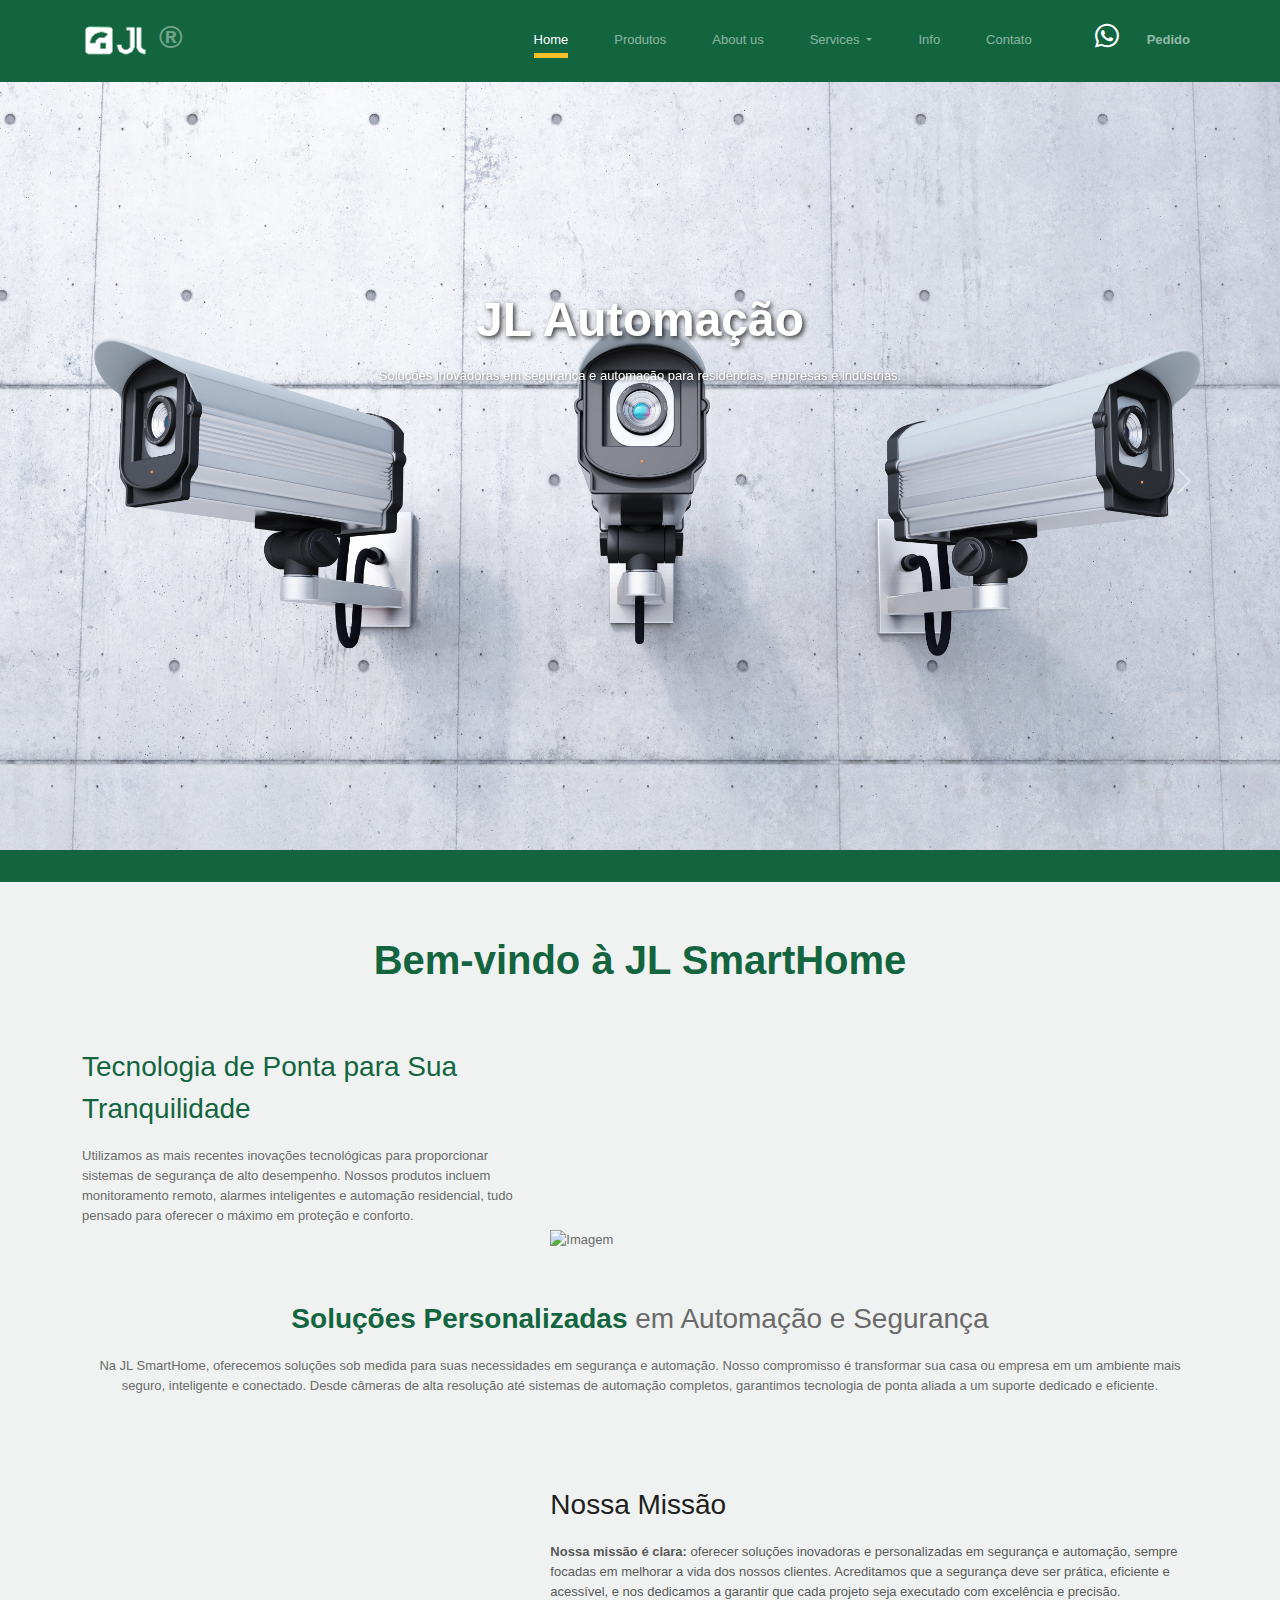
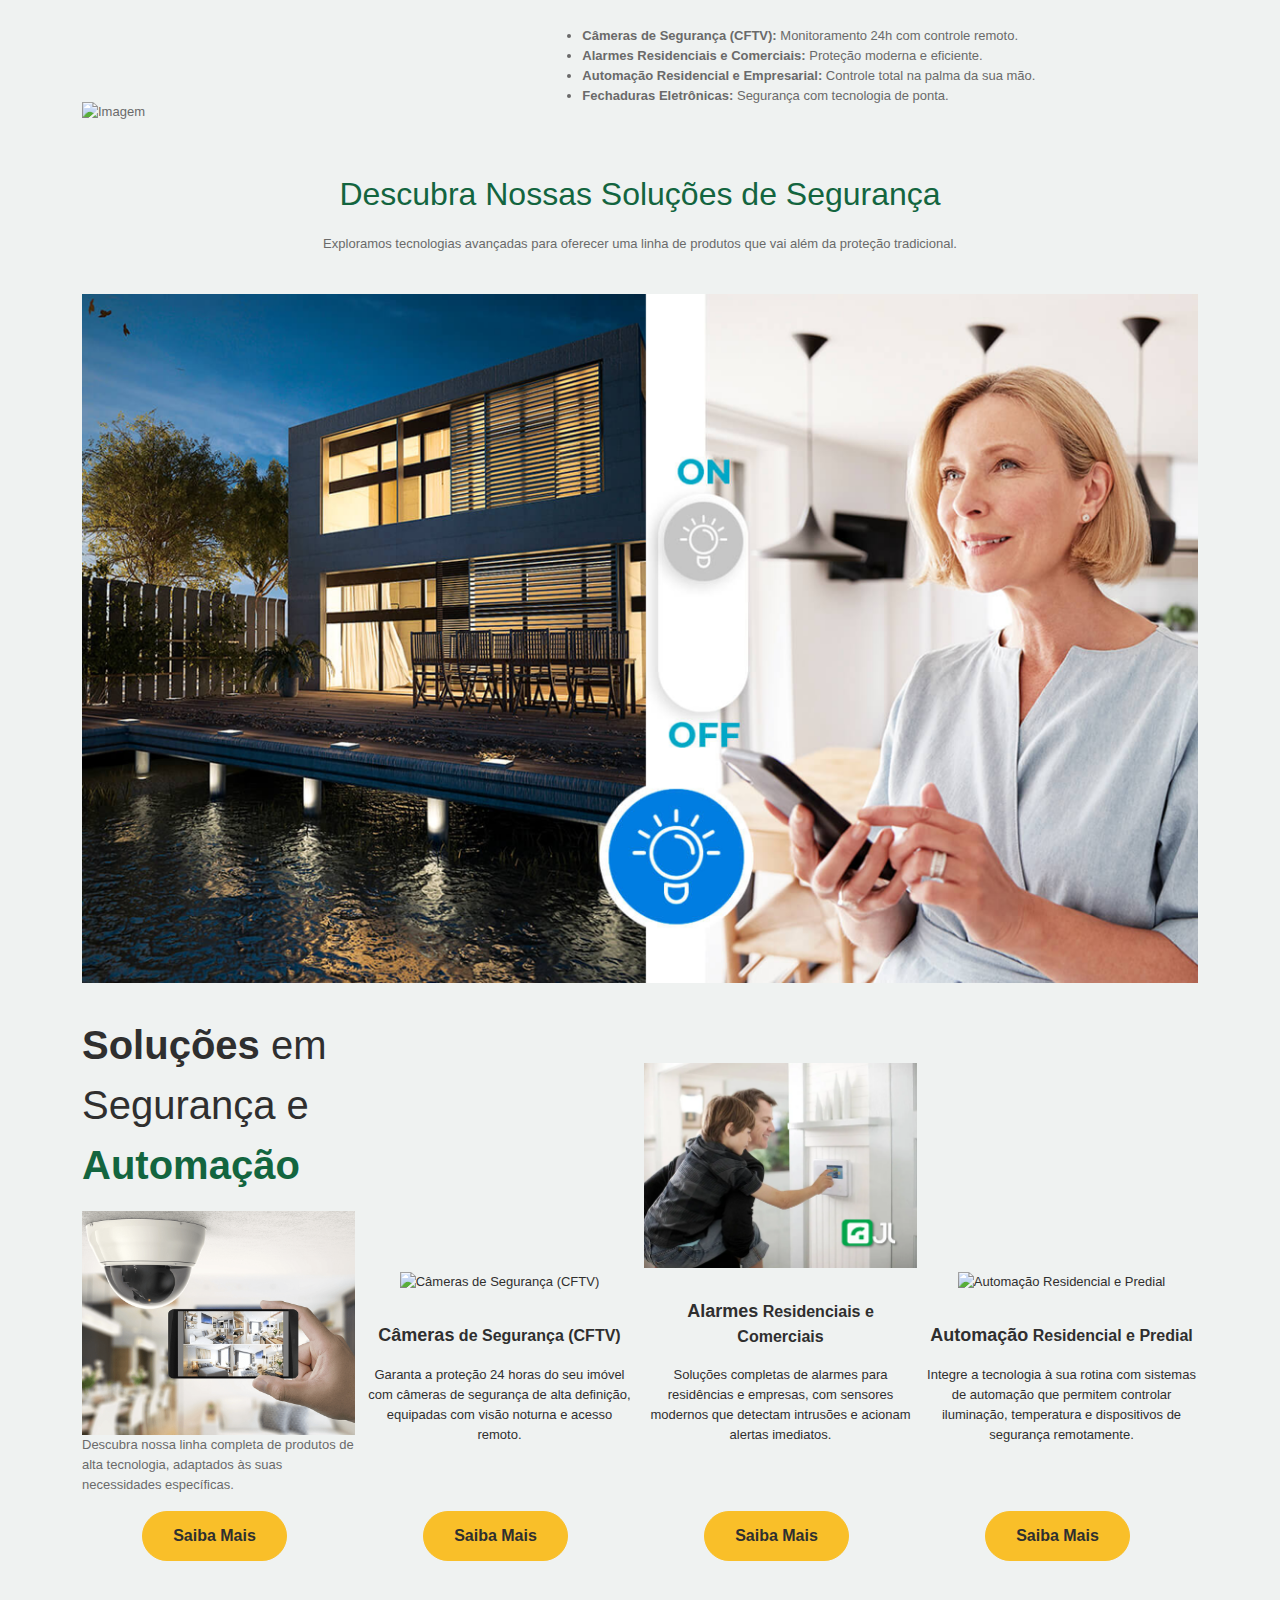
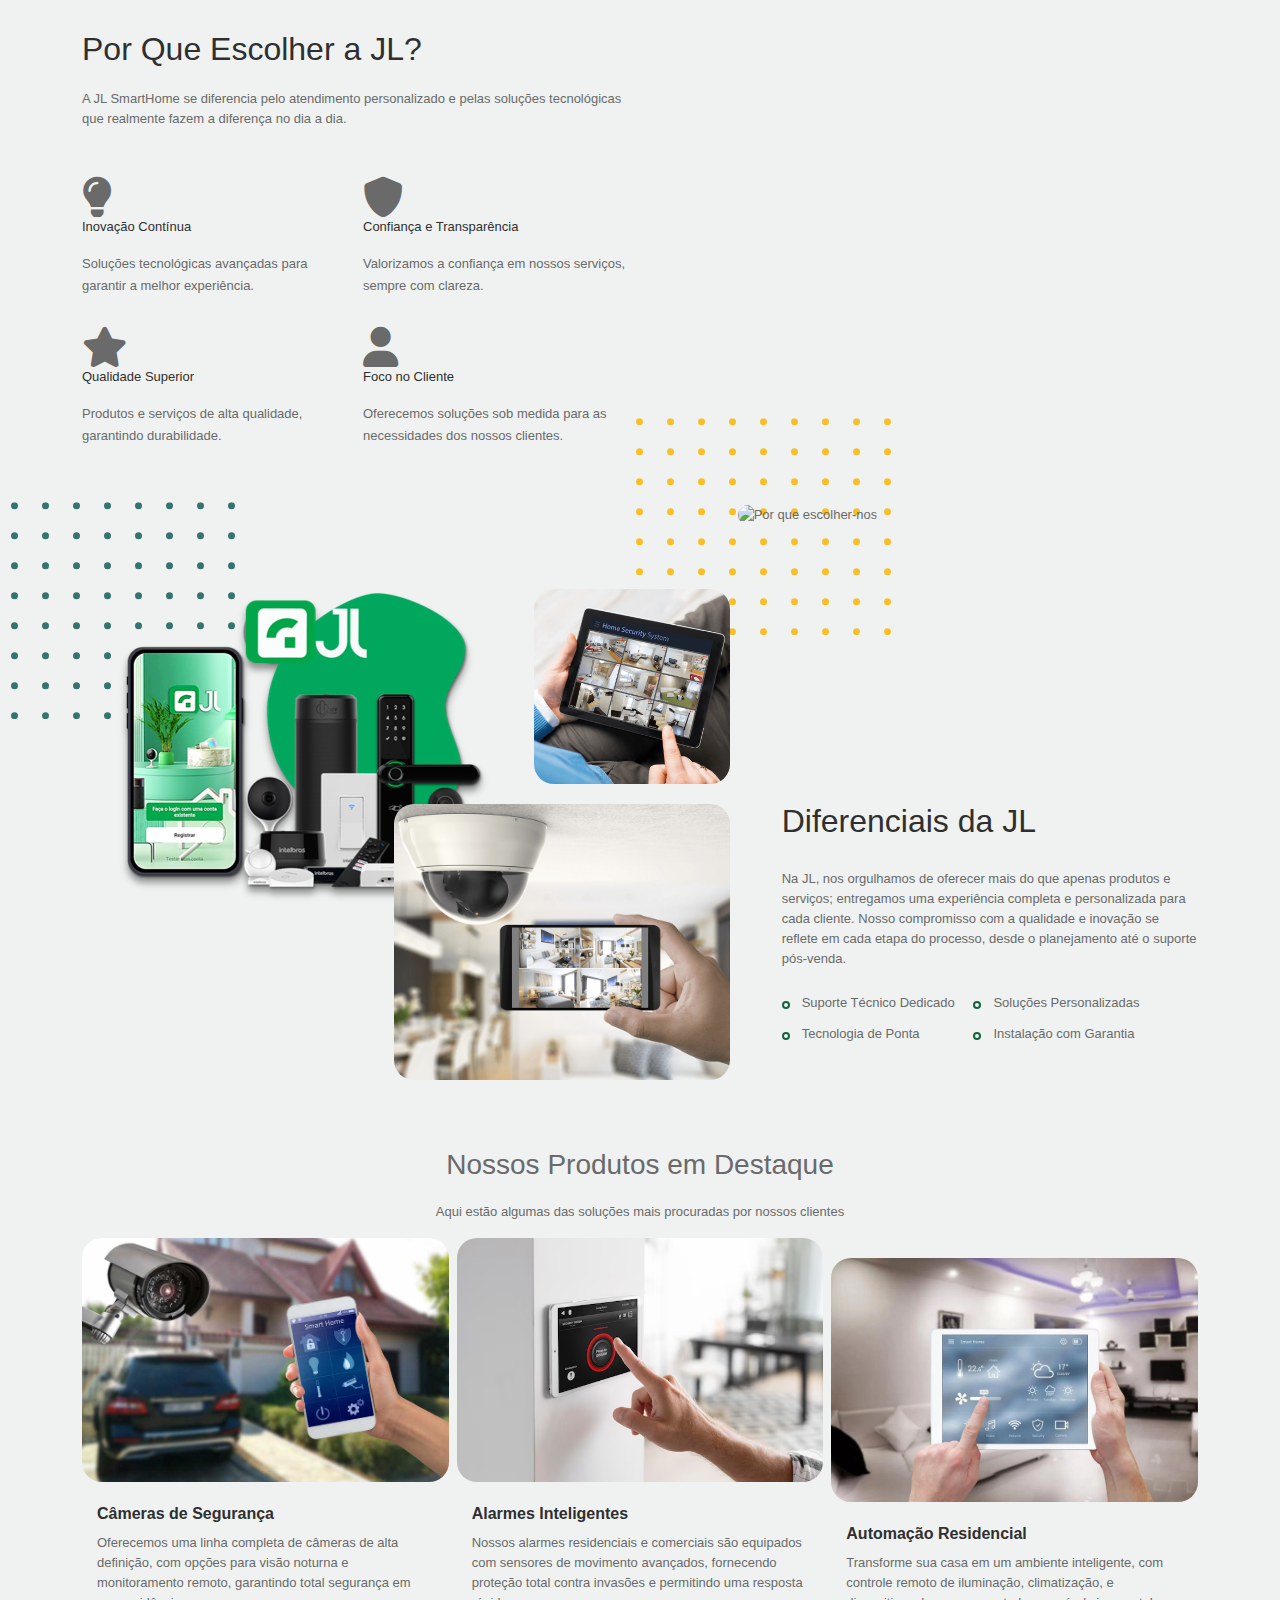
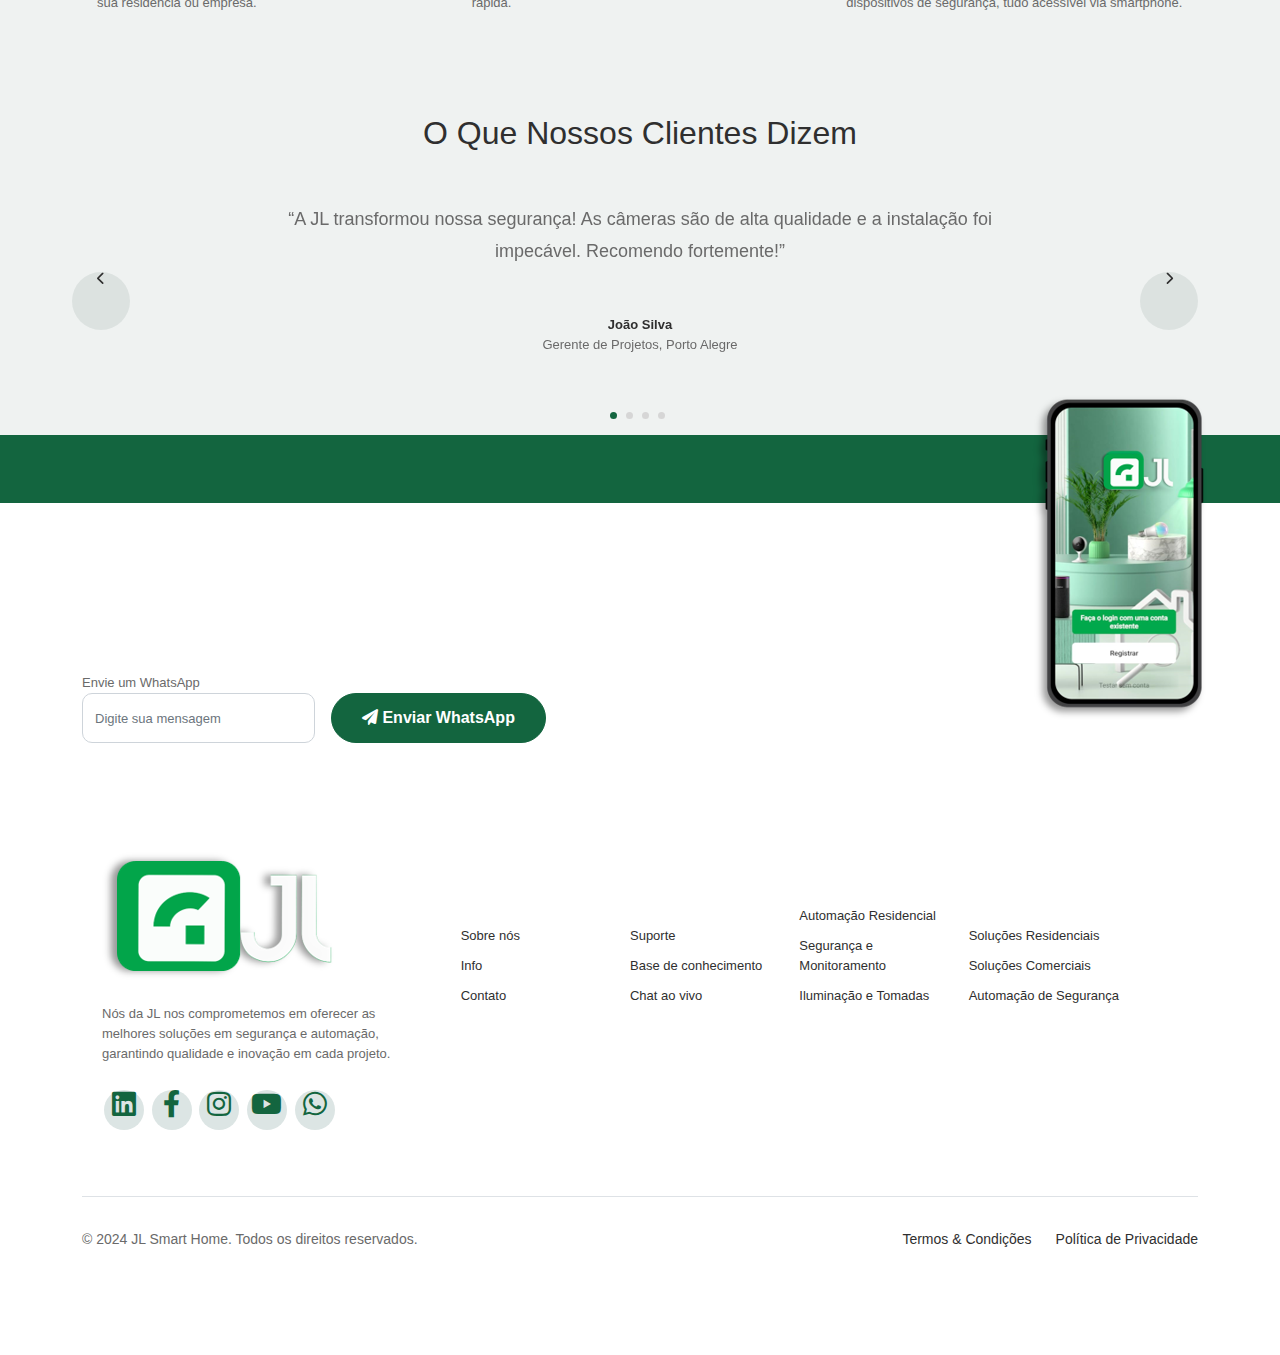
==== commit 757bbf1b: "Add files via upload" ====
--- a/index.html
+++ b/index.html
@@ -40,18 +40,6 @@
   <link href="https://cdnjs.cloudflare.com/ajax/libs/font-awesome/6.0.0-beta3/css/all.min.css" rel="stylesheet">
   <link href="css/tiny-slider.css" rel="stylesheet">
   <link href="css/style.css" rel="stylesheet">
-  <style>
-    /* Estilo para o submenu */
-    .dropdown-menu {
-        background-color: #13653f; /* Cor verde especificada */
-    }
-
-
-    .dropdown-item:hover {
-        background-color: #13653f; /* Corrigido: Removido o erro ## */
-        color: #ffffff; /* Texto branco ao passar o mouse */
-    }
-  </style>
 </head>
 
 <body> <!-- Abertura da tag body -->
@@ -92,7 +80,9 @@
             </ul>
             <ul class="custom-navbar-cta navbar-nav mb-2 mb-md-0 ms-5">
                 <li class="nav-item">
-                  <li><a href="checkout.html" target="_blank"><span class="fa fa-brands fa-whatsapp" style="font-size: 2.1em; color: #ffffff;"></span></a></li>
+                    <a href="checkout.html" target="_blank">
+                        <span class="fa fa-brands fa-whatsapp" style="font-size: 2.1em; color: #ffffff;"></span>
+                    </a>
                 </li>
                 <li class="nav-item">
                     <a class="nav-link" href="checkout.html" aria-label="User Login"><strong>Pedido</strong></a>
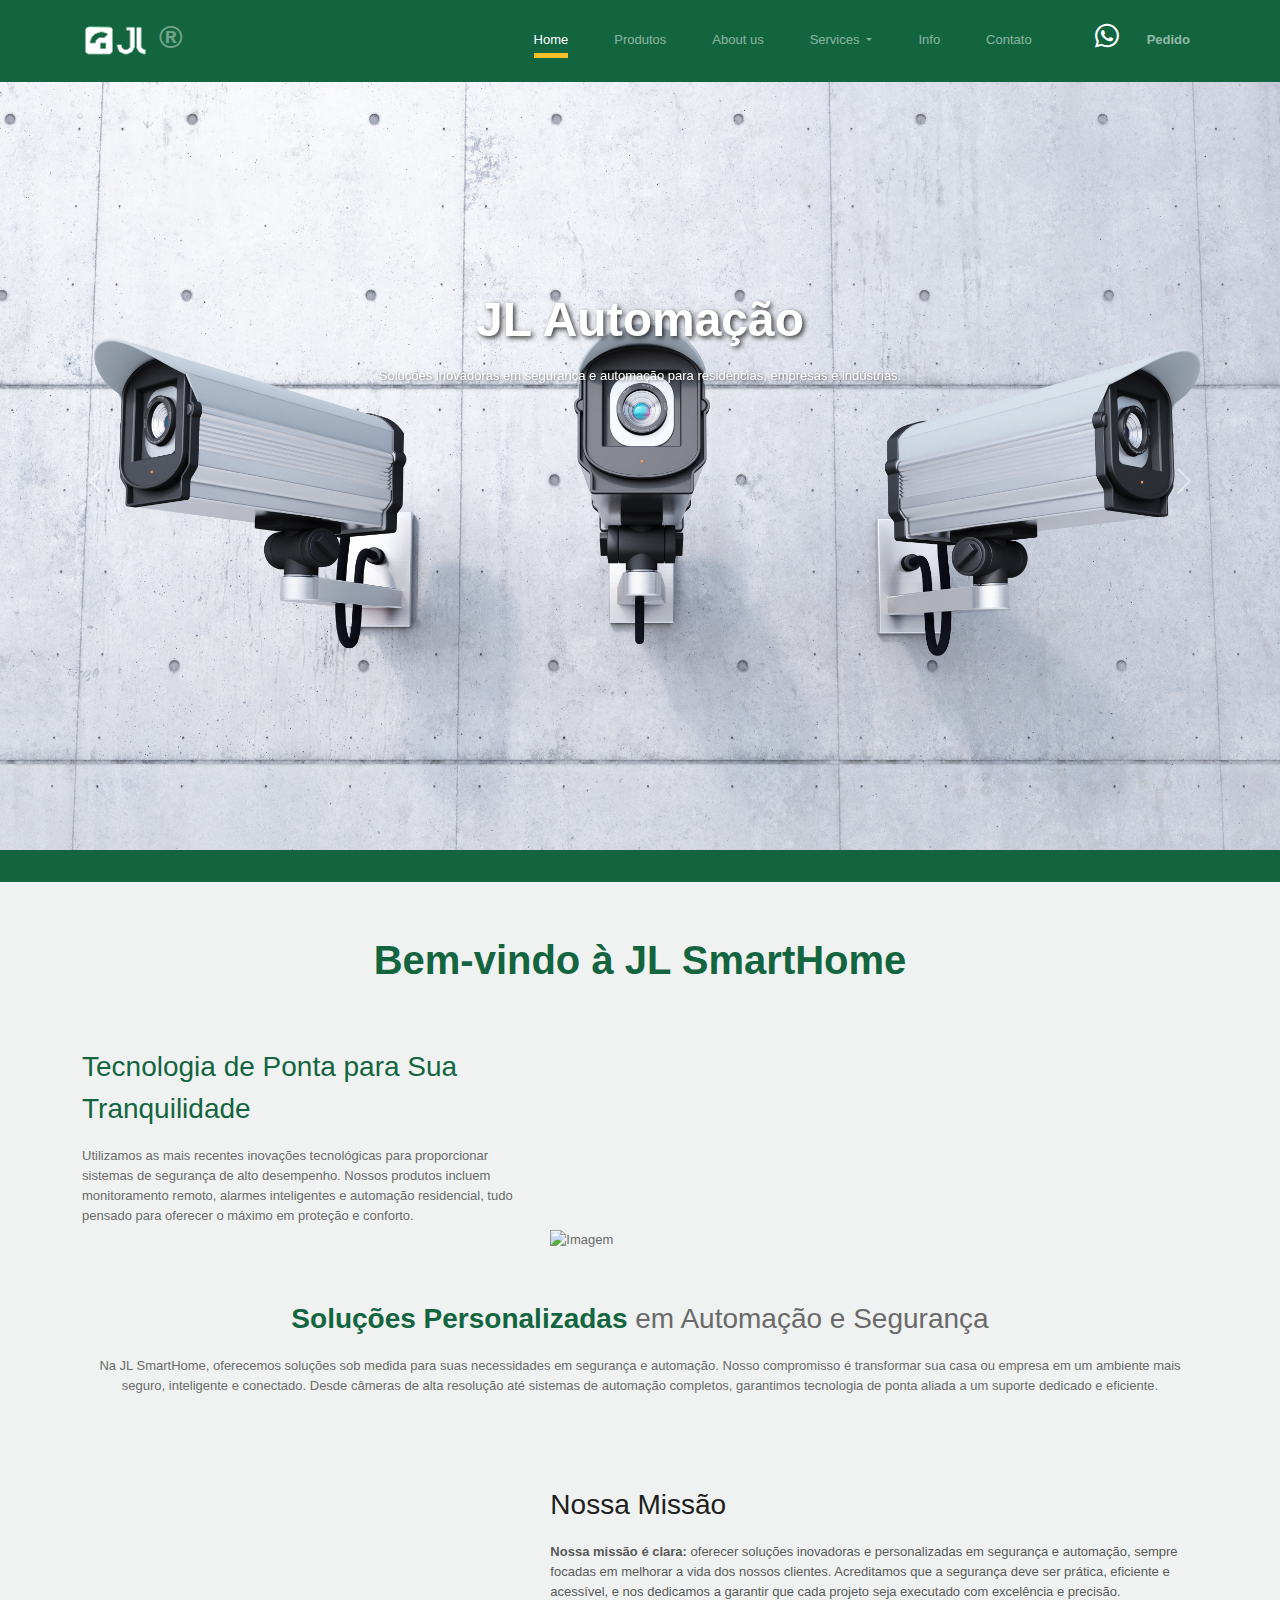
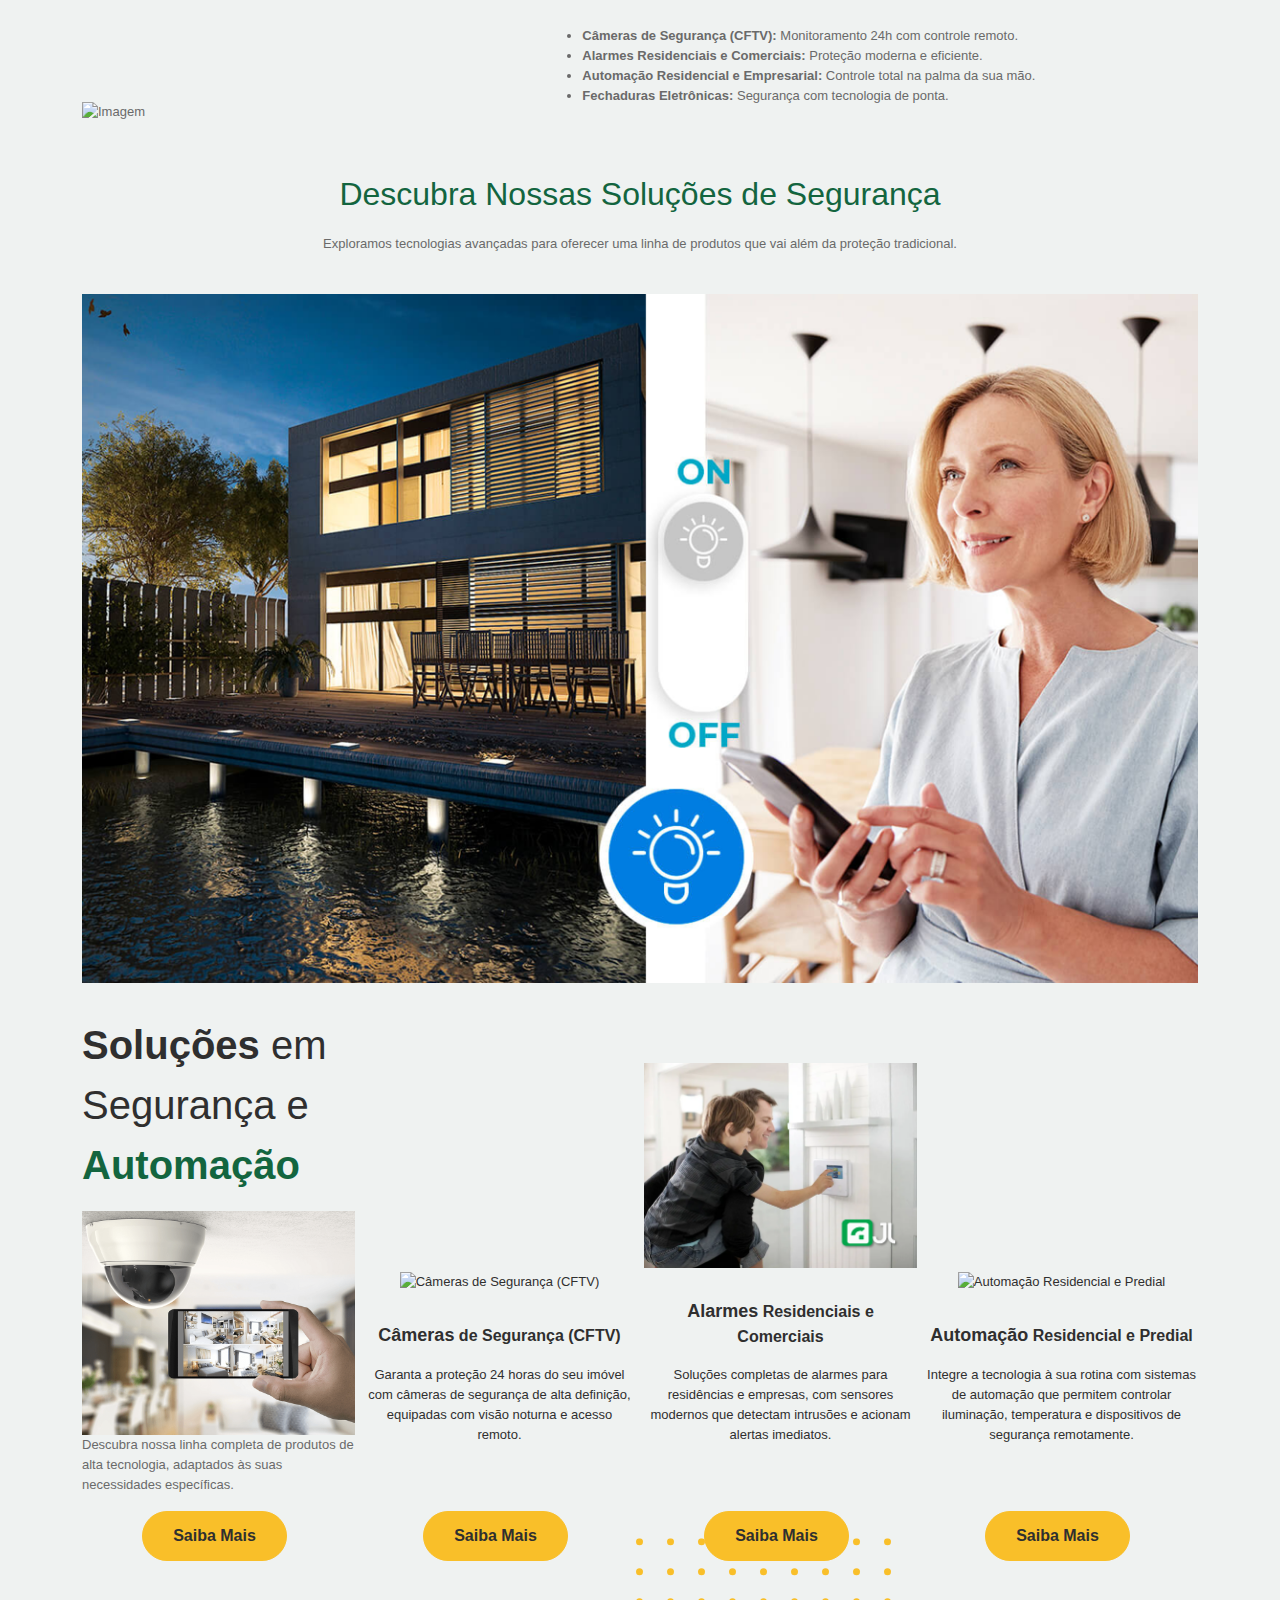
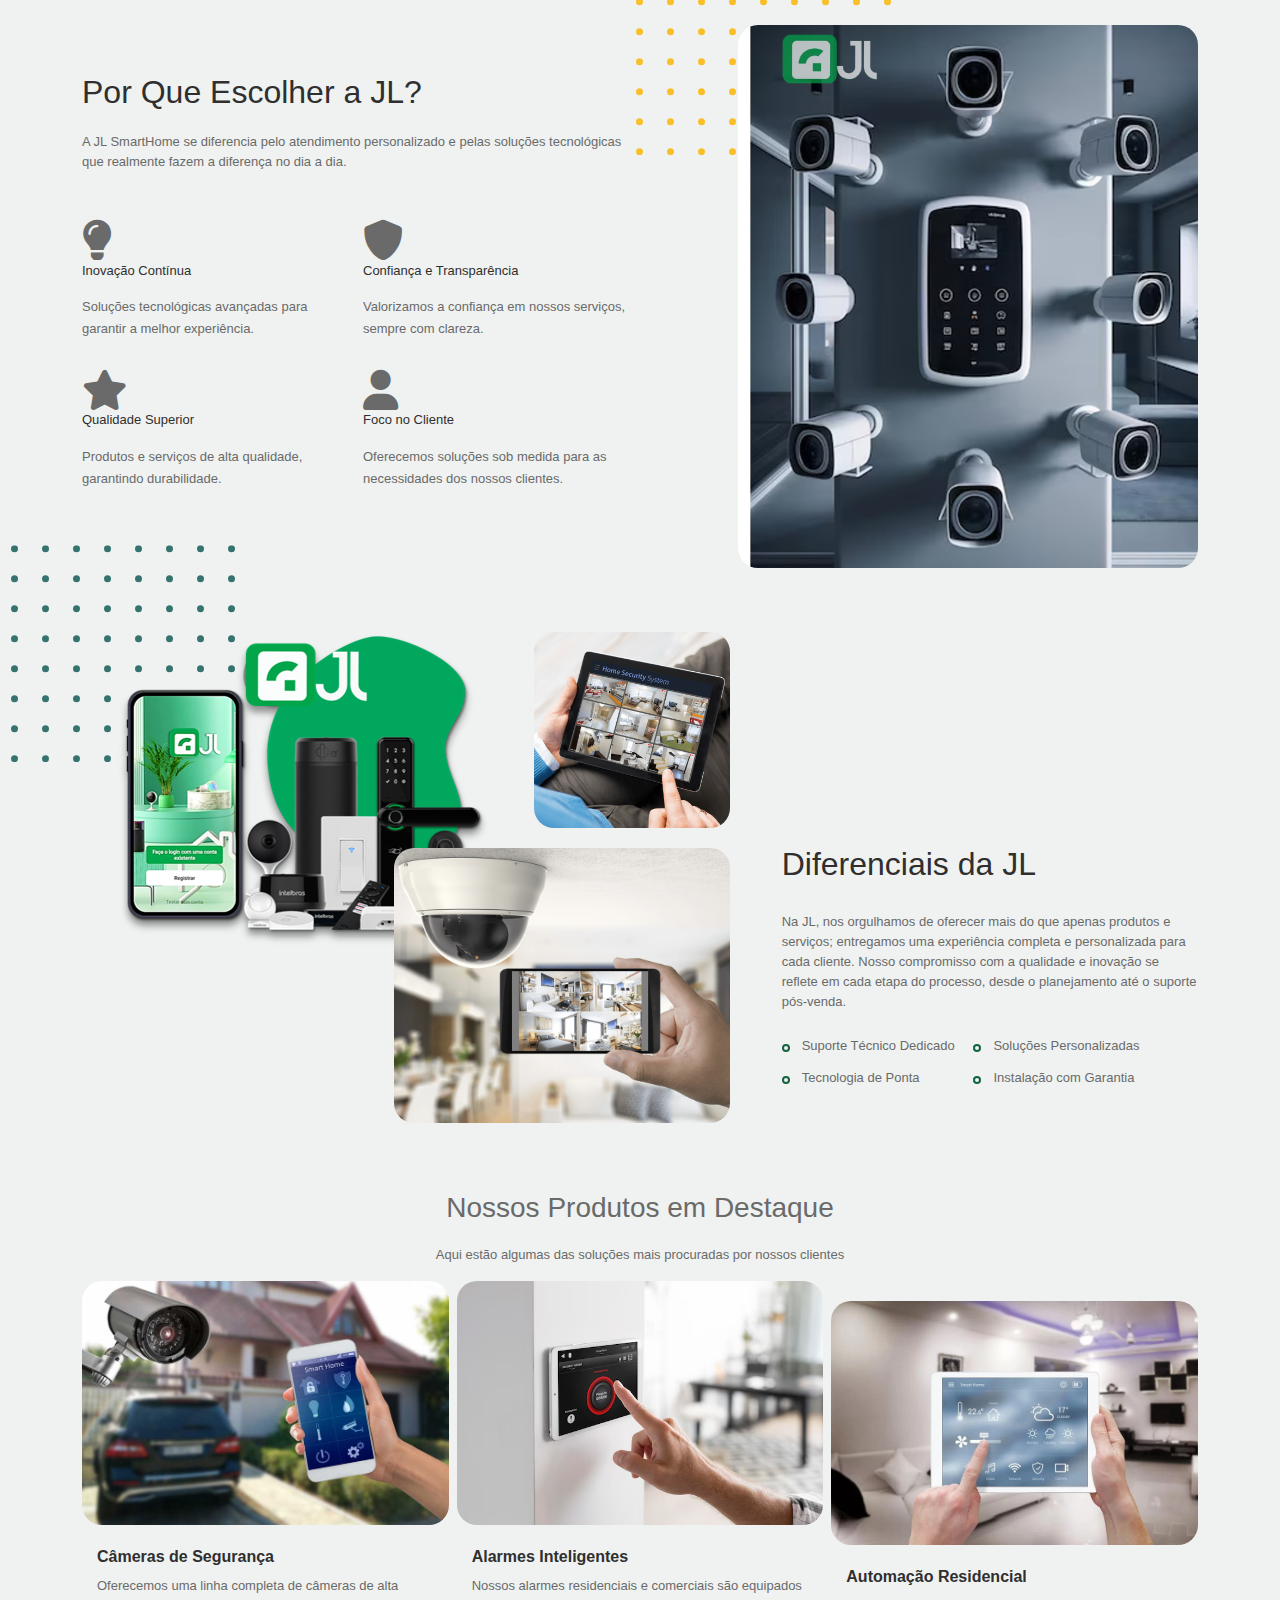
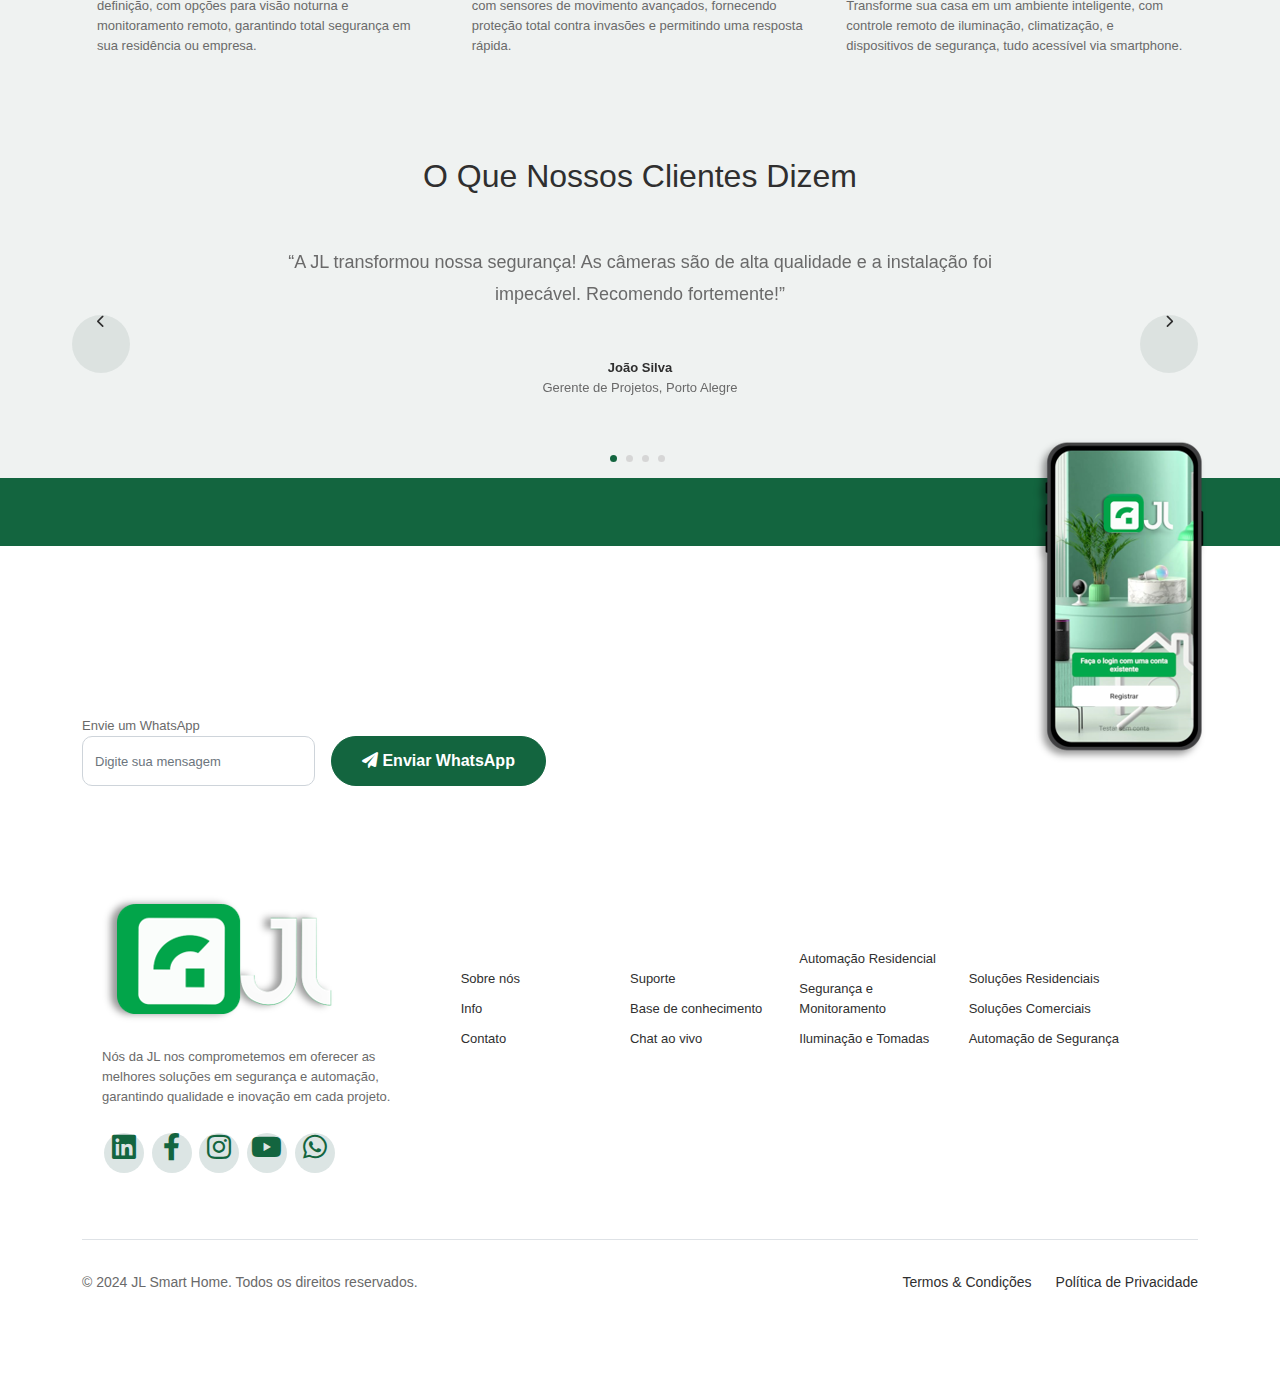
==== commit aea986dd: "Descrição do que foi alterado" ====
--- a/index.html
+++ b/index.html
@@ -2,18 +2,18 @@
 <head>
   <meta charset="utf-8">
   <meta name="viewport" content="width=device-width, initial-scale=1, shrink-to-fit=no">
-  
+
   <!-- SEO Meta Tags -->
-  <meta name="description" content="JL Automação: Soluções inovadoras em segurança e automação residencial. Oferecemos câmeras de segurança, alarmes, fechaduras eletrônicas e automação residencial com tecnologia de ponta para todo o Brasil.">
-  <meta name="keywords" content="segurança, automação, câmeras de segurança, alarmes, fechaduras eletrônicas, automação residencial, automação predial, controle remoto, tecnologia, sistemas inteligentes, CFTV, JL Smart Home, JL Tecnologia">
+  <meta name="description" content="JL Automação: Soluções inovadoras em segurança e automação residencial. Descubra nossos sistemas inteligentes para sua casa ou empresa.">
+  <meta name="keywords" content="automação residencial, segurança, sistemas inteligentes, câmeras, alarmes, controle remoto, tecnologia, CFTV">
   <meta name="robots" content="index, follow">
   <meta name="author" content="JL Automação">
 
   <!-- Open Graph Meta Tags for Social Sharing -->
   <meta property="og:title" content="JL Automação - Soluções em Segurança e Automação Residencial">
-  <meta property="og:description" content="Descubra nossas soluções em automação e segurança com tecnologia de ponta. Câmeras de segurança, alarmes inteligentes e automação residencial para o Brasil.">
-  <meta property="og:image" content="https://www.jlhomesmatr.com.br/images/thumbnail-jl-automacao.png">
-  <meta property="og:url" content="https://www.jlhomesmatr.com.br">
+  <meta property="og:description" content="Descubra nossas soluções em segurança e automação com tecnologia de ponta para residências e empresas.">
+  <meta property="og:image" content="http://jlsmarthome.com/images/index-thumbnail.png">
+  <meta property="og:url" content="http://jlsmarthome.com">
   <meta property="og:type" content="website">
   <meta property="og:site_name" content="JL Automação">
   <meta property="og:locale" content="pt_BR">
@@ -22,15 +22,15 @@
   <meta name="twitter:card" content="summary_large_image">
   <meta name="twitter:title" content="JL Automação - Soluções em Segurança e Automação">
   <meta name="twitter:description" content="Soluções em câmeras de segurança, alarmes, fechaduras eletrônicas e automação residencial.">
-  <meta name="twitter:image" content="https://www.jlhomesmatr.com.br/images/thumbnail-jl-automacao.png">
+  <meta name="twitter:image" content="http://jlsmarthome.com/images/index-thumbnail.png">
   <meta name="twitter:site" content="@jlsmarthome">
   <meta name="twitter:creator" content="@jlsmarthome">
 
-<!-- Link para a Imagem de Compartilhamento (exibida no WhatsApp e redes sociais) -->
-<link rel="image_src" href="images/0001.avif.png">
-
-<!-- Favicon -->
-<link rel="shortcut icon" href="favicon.png">
+  <!-- Link para a Imagem de Compartilhamento (exibida no WhatsApp e redes sociais) -->
+  <link rel="image_src" href="http://jlsmarthome.com/images/index-thumbnail.png">
+
+  <!-- Favicon -->
+  <link rel="shortcut icon" href="favicon.png">
 
   <!-- Título da Página -->
   <title>JL Automação - Soluções em Segurança e Automação</title>
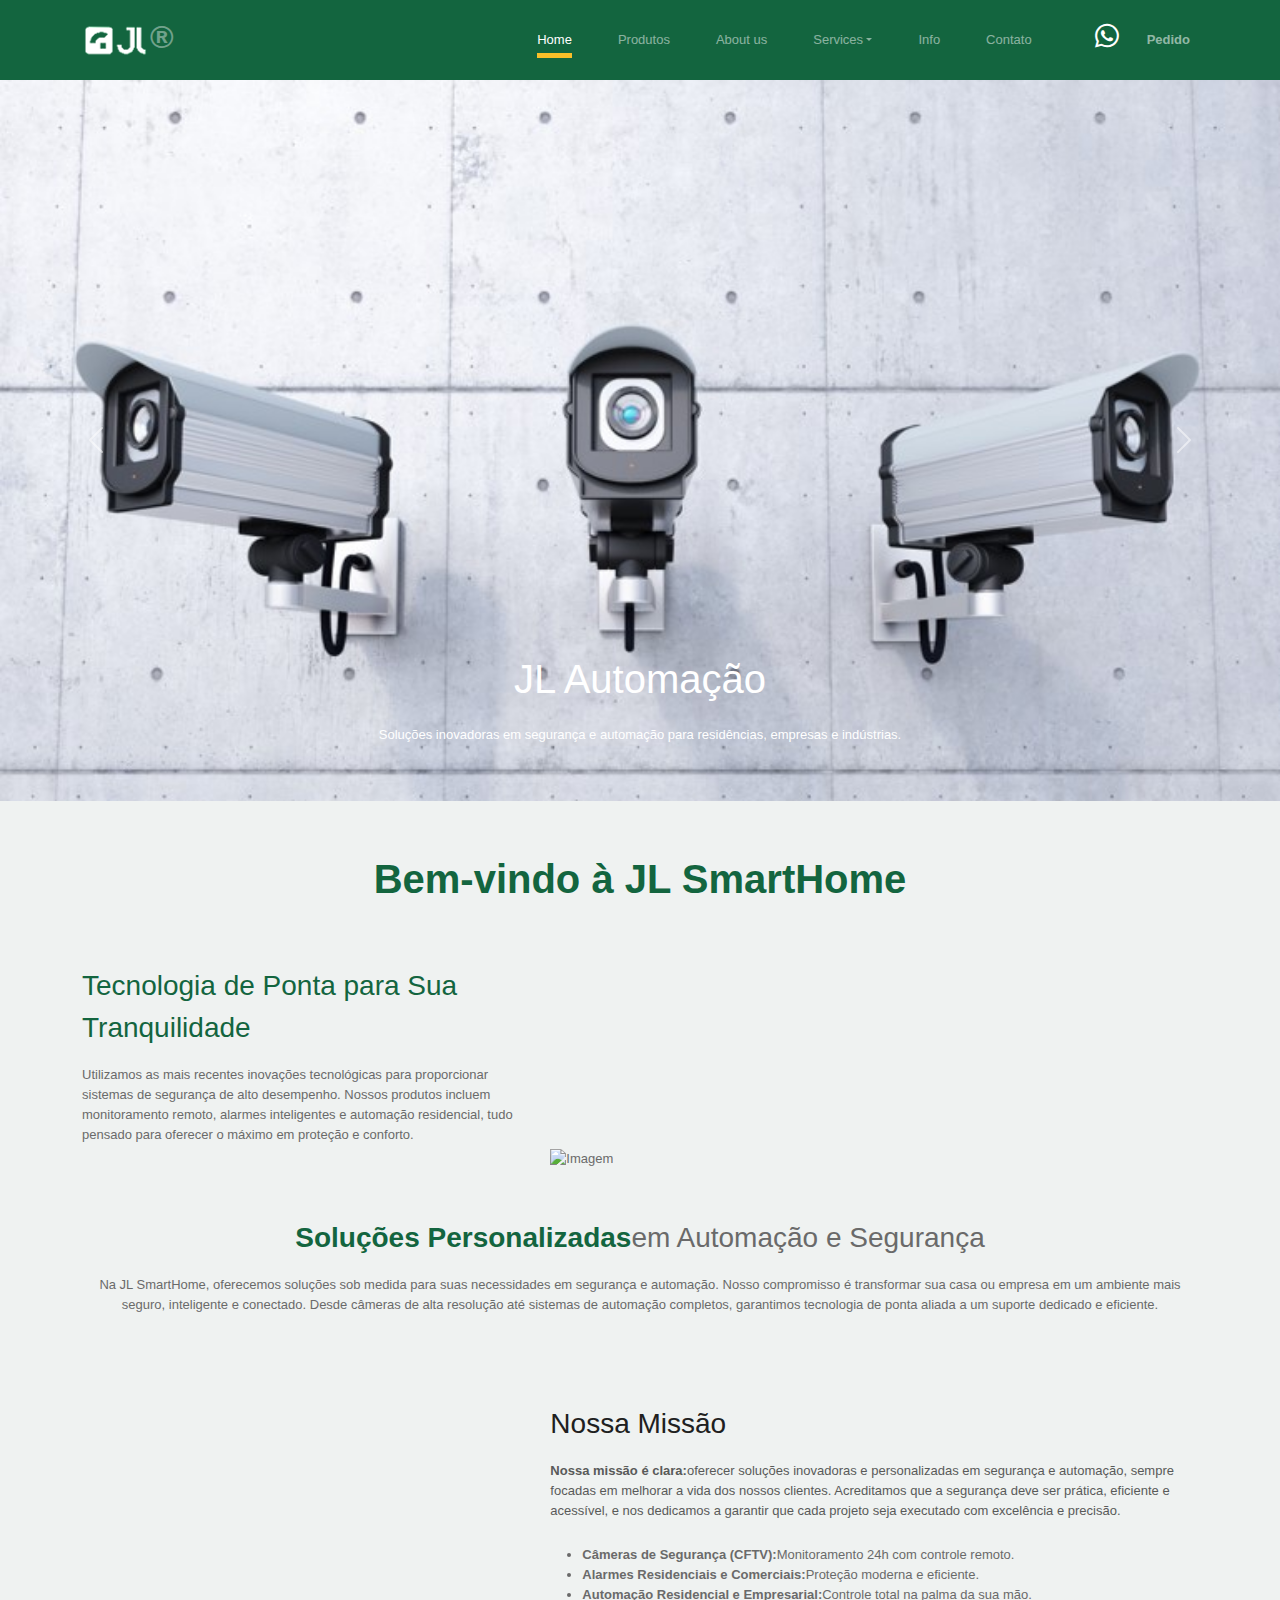
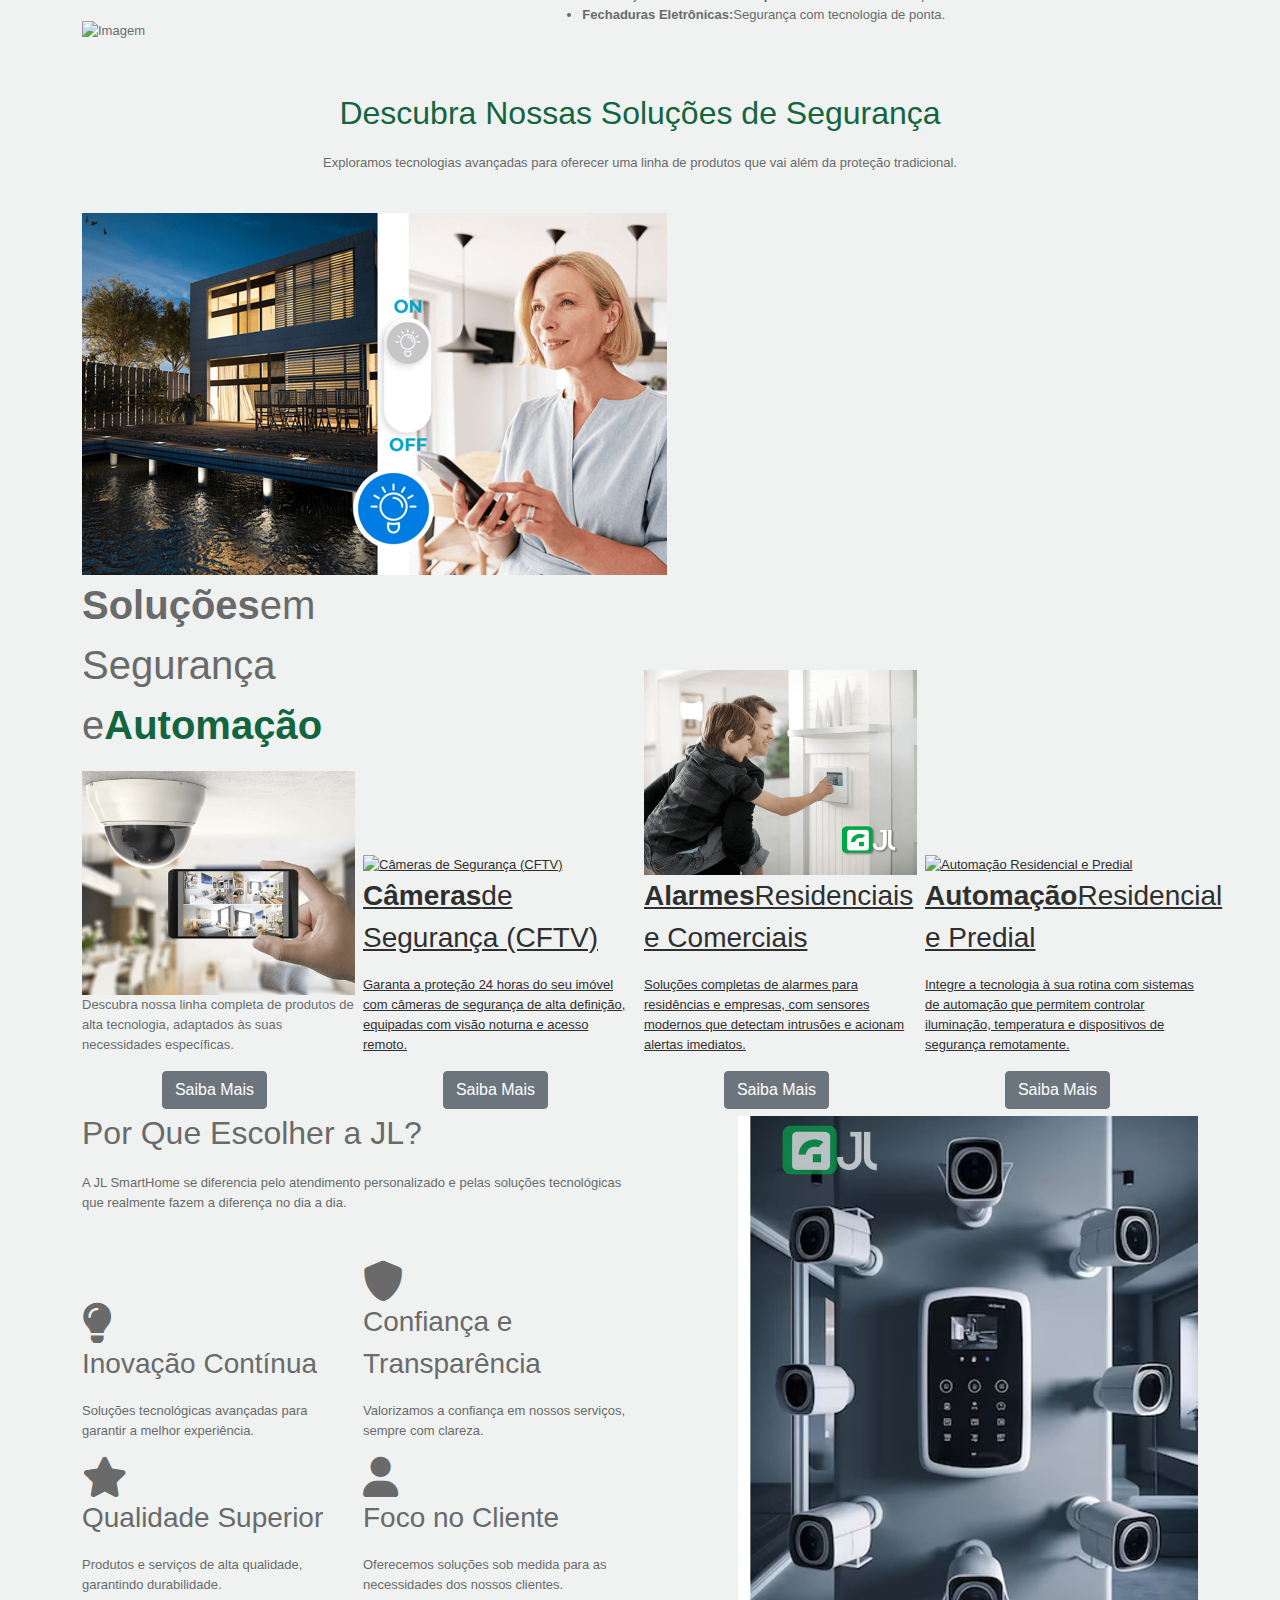
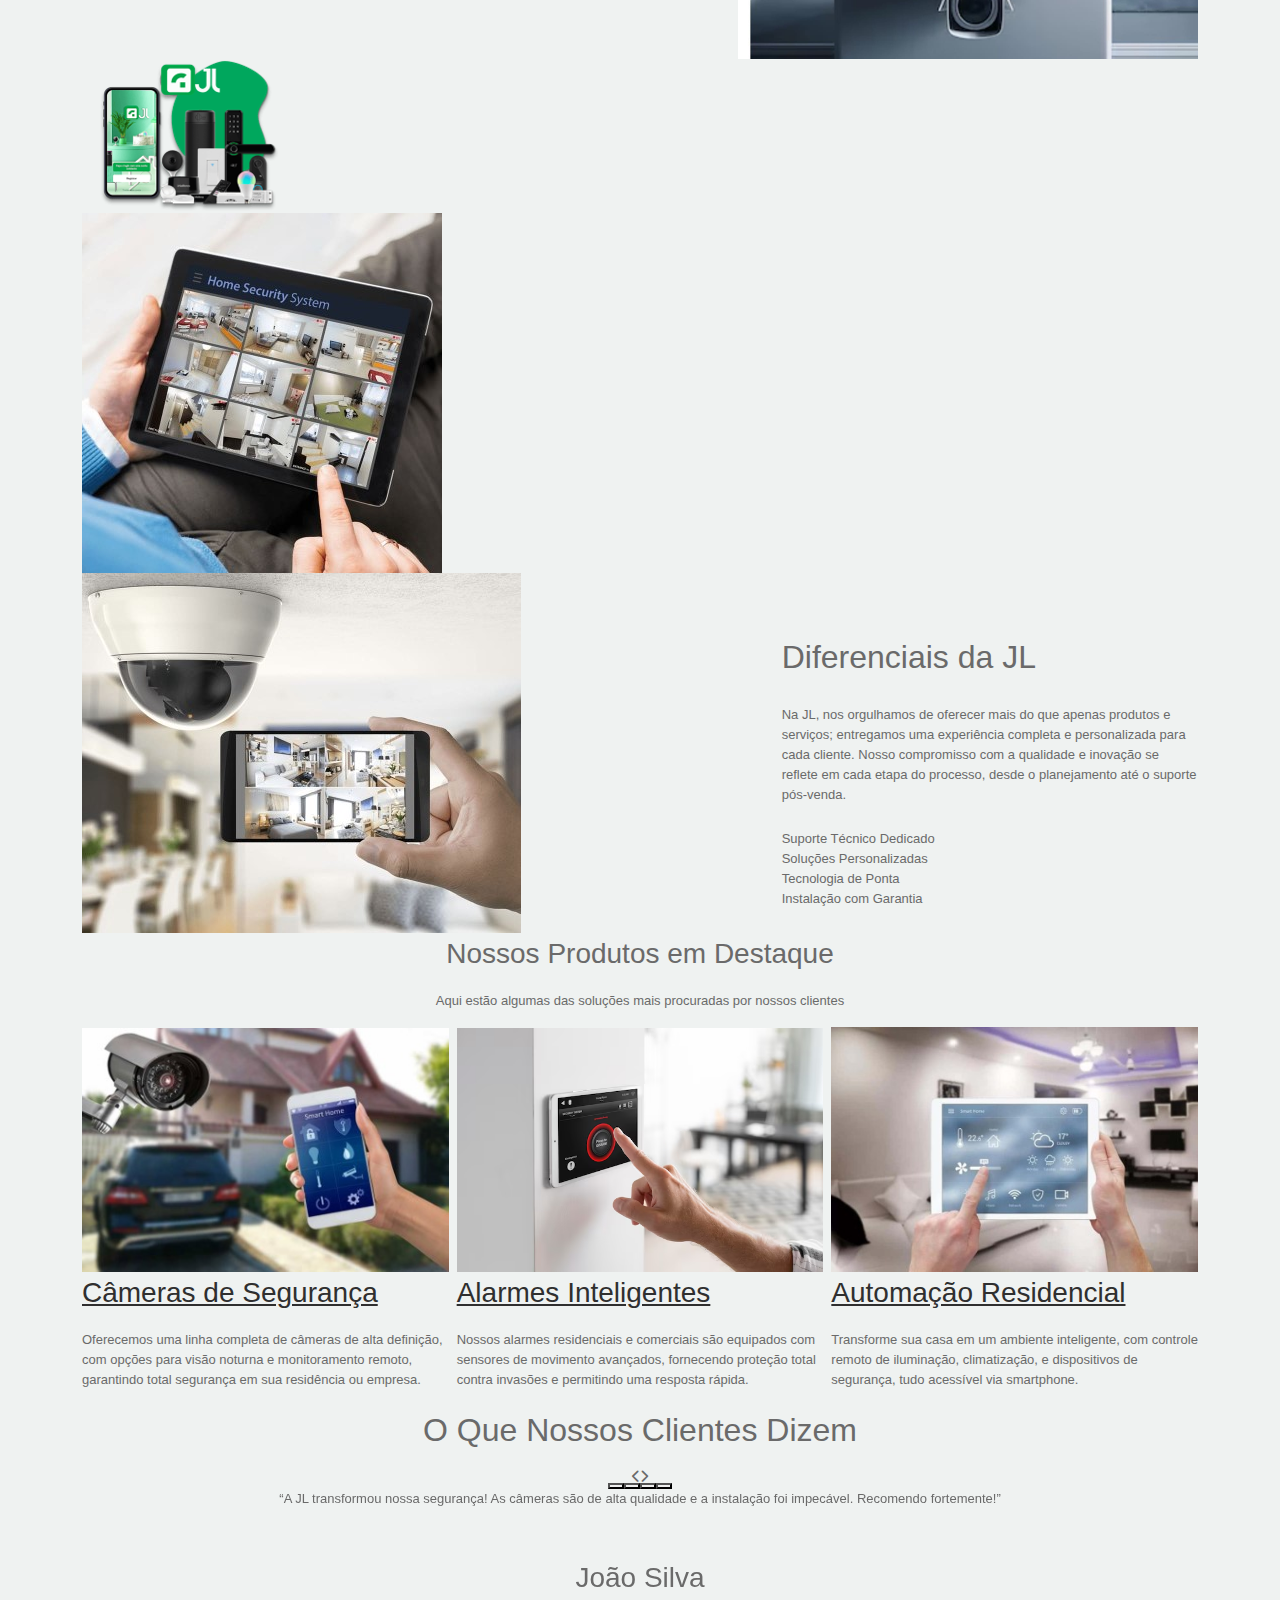
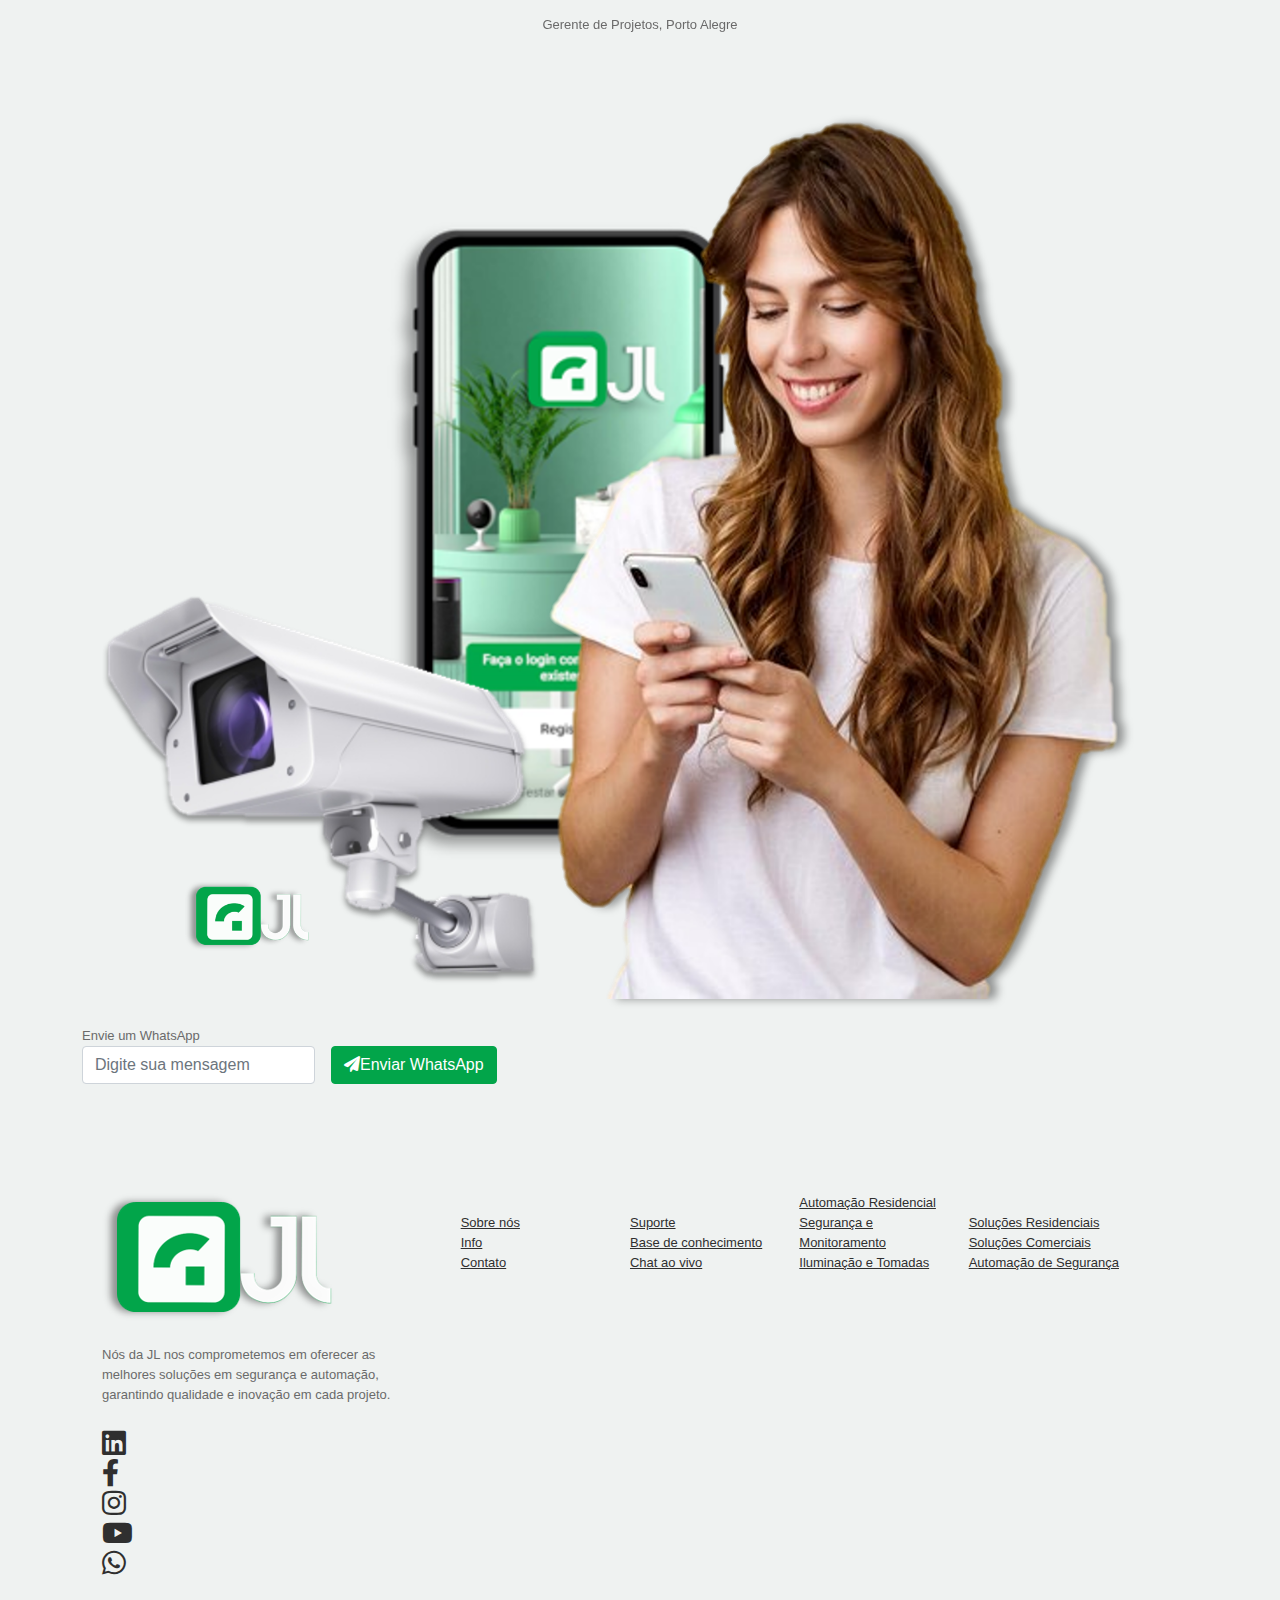
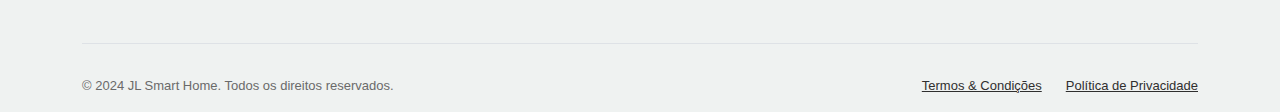
==== commit fa6e8989: "Describe your changes here" ====
--- a/index.html
+++ b/index.html
@@ -1,634 +1 @@
-<html lang="pt-BR" dir="ltr">
-<head>
-  <meta charset="utf-8">
-  <meta name="viewport" content="width=device-width, initial-scale=1, shrink-to-fit=no">
-
-  <!-- SEO Meta Tags -->
-  <meta name="description" content="JL Automação: Soluções inovadoras em segurança e automação residencial. Descubra nossos sistemas inteligentes para sua casa ou empresa.">
-  <meta name="keywords" content="automação residencial, segurança, sistemas inteligentes, câmeras, alarmes, controle remoto, tecnologia, CFTV">
-  <meta name="robots" content="index, follow">
-  <meta name="author" content="JL Automação">
-
-  <!-- Open Graph Meta Tags for Social Sharing -->
-  <meta property="og:title" content="JL Automação - Soluções em Segurança e Automação Residencial">
-  <meta property="og:description" content="Descubra nossas soluções em segurança e automação com tecnologia de ponta para residências e empresas.">
-  <meta property="og:image" content="http://jlsmarthome.com/images/index-thumbnail.png">
-  <meta property="og:url" content="http://jlsmarthome.com">
-  <meta property="og:type" content="website">
-  <meta property="og:site_name" content="JL Automação">
-  <meta property="og:locale" content="pt_BR">
-
-  <!-- Twitter Card Meta Tags -->
-  <meta name="twitter:card" content="summary_large_image">
-  <meta name="twitter:title" content="JL Automação - Soluções em Segurança e Automação">
-  <meta name="twitter:description" content="Soluções em câmeras de segurança, alarmes, fechaduras eletrônicas e automação residencial.">
-  <meta name="twitter:image" content="http://jlsmarthome.com/images/index-thumbnail.png">
-  <meta name="twitter:site" content="@jlsmarthome">
-  <meta name="twitter:creator" content="@jlsmarthome">
-
-  <!-- Link para a Imagem de Compartilhamento (exibida no WhatsApp e redes sociais) -->
-  <link rel="image_src" href="http://jlsmarthome.com/images/index-thumbnail.png">
-
-  <!-- Favicon -->
-  <link rel="shortcut icon" href="favicon.png">
-
-  <!-- Título da Página -->
-  <title>JL Automação - Soluções em Segurança e Automação</title>
-
-  <!-- Bootstrap CSS e Outros Estilos -->
-  <link href="css/bootstrap.min.css" rel="stylesheet">
-  <link href="https://cdnjs.cloudflare.com/ajax/libs/font-awesome/6.0.0-beta3/css/all.min.css" rel="stylesheet">
-  <link href="css/tiny-slider.css" rel="stylesheet">
-  <link href="css/style.css" rel="stylesheet">
-</head>
-
-<body> <!-- Abertura da tag body -->
-<!-- Menu de navegação -->
-<nav class="custom-navbar navbar navbar-expand-md navbar-dark bg-dark" aria-label="Furni navigation bar">
-    <div class="container">
-        <a class="navbar-brand" href="index.html"><img src="images/jl.png" alt="Logo JL SmartHome"> <span>®</span></a>
-        <button class="navbar-toggler" type="button" data-bs-toggle="collapse" data-bs-target="#navbarsFurni" aria-controls="navbarsFurni" aria-expanded="false" aria-label="Toggle navigation">
-            <span class="navbar-toggler-icon"></span>
-        </button>
-        <div class="collapse navbar-collapse" id="navbarsFurni">
-            <ul class="custom-navbar-nav navbar-nav ms-auto mb-2 mb-md-0">
-                <li class="nav-item active">
-                    <a class="nav-link" href="index.html">Home</a>
-                </li>
-                <li class="nav-item">
-                    <a class="nav-link" href="shop.html">Produtos</a>
-                </li>
-                <li class="nav-item">
-                    <a class="nav-link" href="about.html">About us</a>
-                </li>
-                <li class="nav-item dropdown">
-                    <a class="nav-link dropdown-toggle" href="#" id="servicesDropdown" role="button" data-bs-toggle="dropdown" aria-expanded="false">
-                        Services
-                    </a>
-                    <ul class="dropdown-menu" aria-labelledby="servicesDropdown">
-                        <li><a class="dropdown-item" href="Automação Residencial.html">Automação Residencial</a></li>
-                        <li><a class="dropdown-item" href="Segurança e Monitoramento.html">Segurança e Monitoramento</a></li>
-                        <li><a class="dropdown-item" href="Iluminação e Tomadas.html">Iluminação e Tomadas</a></li>
-                    </ul>
-                </li>
-                <li class="nav-item">
-                    <a class="nav-link" href="blog.html">Info</a>
-                </li>
-                <li class="nav-item">
-                    <a class="nav-link" href="contact.html">Contato</a>
-                </li>
-            </ul>
-            <ul class="custom-navbar-cta navbar-nav mb-2 mb-md-0 ms-5">
-                <li class="nav-item">
-                    <a href="checkout.html" target="_blank">
-                        <span class="fa fa-brands fa-whatsapp" style="font-size: 2.1em; color: #ffffff;"></span>
-                    </a>
-                </li>
-                <li class="nav-item">
-                    <a class="nav-link" href="checkout.html" aria-label="User Login"><strong>Pedido</strong></a>
-                </li>
-            </ul>
-        </div>
-    </div>
-</nav>
-
-<!-- Início do Carousel -->
-<div id="heroCarousel" class="carousel slide hero" data-bs-ride="carousel">
-    <div class="carousel-inner">
-        <!-- Slide 1 -->
-        <div class="carousel-item active">
-            <img src="images/COLUNA 3.jpg" class="d-block w-100" alt="Slide 1">
-            <div class="carousel-caption">
-                <h1 class="text-animate">JL Automação</h1>
-                <p class="text-animate">Soluções inovadoras em segurança e automação para residências, empresas e indústrias.</p>
-            </div>
-        </div>
-
-        <!-- Slide 2 -->
-        <div class="carousel-item">
-            <img src="images/banner2.png" class="d-block w-100" alt="Slide 2">
-            <div class="carousel-caption">
-                <h1 class="text-animate">Soluções Personalizadas</h1>
-                <p class="text-animate">Atendemos às suas necessidades específicas de segurança e automação, integrando tecnologia de ponta com o melhor atendimento.</p>
-            </div>
-        </div>
-
-        <!-- Slide 3 -->
-        <div class="carousel-item">
-            <img src="images/banner3.png" class="d-block w-100" alt="Slide 3">
-            <div class="carousel-caption">
-                <h1 class="text-animate">Tecnologia de Ponta</h1>
-                <p class="text-animate">Utilizamos as mais recentes tecnologias em segurança, oferecendo tranquilidade e confiabilidade para sua casa ou empresa.</p>
-            </div>
-        </div>
-
-        <!-- Slide 4 -->
-        <div class="carousel-item">
-            <img src="images/banner4.png" class="d-block w-100" alt="Slide 4">
-            <div class="carousel-caption">
-                <h1 class="text-animate">Sustentabilidade e Eficiência</h1>
-                <p class="text-animate">Nossos sistemas de automação ajudam você a economizar energia e reduzir custos, promovendo a sustentabilidade.</p>
-            </div>
-        </div>
-
-        <!-- Slide 5 -->
-        <div class="carousel-item">
-            <img src="images/banner sobre 3.png" class="d-block w-100" alt="Slide 5">
-            <div class="carousel-caption">
-                <h1 class="text-animate">Atendimento Especializado</h1>
-                <p class="text-animate">Contamos com uma equipe de profissionais altamente capacitados para oferecer suporte técnico e consultoria.</p>
-            </div>
-        </div>
-    </div>
-
-    <!-- Carousel Controls -->
-    <button class="carousel-control-prev" type="button" data-bs-target="#heroCarousel" data-bs-slide="prev">
-        <span class="carousel-control-prev-icon" aria-hidden="true"></span>
-        <span class="visually-hidden">Anterior</span>
-    </button>
-    <button class="carousel-control-next" type="button" data-bs-target="#heroCarousel" data-bs-slide="next">
-        <span class="carousel-control-next-icon" aria-hidden="true"></span>
-        <span class="visually-hidden">Próximo</span>
-    </button>
-</div>
-
-<!-- Conteúdo abaixo do Carousel -->
-<div class="container mt-5">
-    <h1 class="text-center text-primary">
-        <strong style="color: #13653f;">Bem-vindo à JL SmartHome</strong>
-    </h1>
-
-    <div class="row justify-content-between">
-        <div class="col-lg-5">
-            <div class="intro-excerpt">
-                <br><br>
-                <h3 style="color: #13653f;">Tecnologia de Ponta para Sua Tranquilidade</h3>
-                <p class="mb-4">Utilizamos as mais recentes inovações tecnológicas para proporcionar sistemas de segurança de alto desempenho. Nossos produtos incluem monitoramento remoto, alarmes inteligentes e automação residencial, tudo pensado para oferecer o máximo em proteção e conforto.</p>
-            </div>
-        </div>
-        <div class="col-lg-7">
-            <div class="hero-img-wrap">
-                <br><br>
-                <img src="images/11332.png" alt="Imagem" class="img-fluid">
-            </div>
-        </div>
-    </div>
-
-    <h3 class="text-center mt-5">
-        <strong style="color: #13653f;">Soluções Personalizadas</strong> em Automação e Segurança
-    </h3>
-    <p class="text-center">Na JL SmartHome, oferecemos soluções sob medida para suas necessidades em segurança e automação. Nosso compromisso é transformar sua casa ou empresa em um ambiente mais seguro, inteligente e conectado. Desde câmeras de alta resolução até sistemas de automação completos, garantimos tecnologia de ponta aliada a um suporte dedicado e eficiente.</p>
-
-    <div class="row justify-content-between mt-5">
-        <div class="col-lg-5">
-            <div class="hero-img-wrap">
-                <br><br>
-                <img src="images/banner sobre 4.png" alt="Imagem" class="img-fluid">
-            </div>
-        </div>
-        <div class="col-lg-7">
-            <div class="intro-excerpt">
-                <br><br>
-                <h3 style="color: rgb(32, 32, 32);">Nossa Missão</h3>
-                <p class="mb-4" style="color: rgb(89, 90, 89);"><strong>Nossa missão é clara:</strong> oferecer soluções inovadoras e personalizadas em segurança e automação, sempre focadas em melhorar a vida dos nossos clientes. Acreditamos que a segurança deve ser prática, eficiente e acessível, e nos dedicamos a garantir que cada projeto seja executado com excelência e precisão.</p>
-                <ul>
-                    <li><strong>Câmeras de Segurança (CFTV):</strong> Monitoramento 24h com controle remoto.</li>
-                    <li><strong>Alarmes Residenciais e Comerciais:</strong> Proteção moderna e eficiente.</li>
-                    <li><strong>Automação Residencial e Empresarial:</strong> Controle total na palma da sua mão.</li>
-                    <li><strong>Fechaduras Eletrônicas:</strong> Segurança com tecnologia de ponta.</li>
-                </ul>
-            </div>
-        </div>
-    </div>
-
-    <div class="intro-excerpt text-center mt-5">
-        <h2 style="color: #13653f;">Descubra Nossas Soluções de Segurança</h2>
-        <p>Exploramos tecnologias avançadas para oferecer uma linha de produtos que vai além da proteção tradicional.</p>
-    </div>
-    <img src="images/Conforto e Conveniência.png" alt="Conforto e Conveniência" class="img-fluid mt-4">
-</div>
-<!-- Seção de Produtos -->
-<section class="product-section">
-    <div class="container">
-        <div class="row">
-            <!-- Coluna 1 -->
-            <article class="col-md-12 col-lg-3 mb-5 mb-lg-0">
-                <h1 class="section-title">
-                    <strong>Soluções</strong> em Segurança e 
-                    <strong style="color:#13653f;">Automação</strong>
-                </h1>
-                <div class="yui-u">
-                    <img src="images/img-grid-3.jpg" alt="Linha completa de produtos" class="img-fluid">
-                    <p>Descubra nossa linha completa de produtos de alta tecnologia, adaptados às suas necessidades específicas.</p>
-                    <div class="d-flex justify-content-center">
-                        <a href="#" class="btn btn-secondary me-2" role="button">Saiba Mais</a>
-                    </div>
-                </div>
-            </article>
-
-            <!-- Coluna 2 -->
-            <article class="col-12 col-md-4 col-lg-3 mb-5 mb-md-0">
-                <a class="product-item" href="cart.html">
-                    <img src="images/Câmeras de Segurança (CFTV).png" loading="lazy" class="img-fluid product-thumbnail" alt="Câmeras de Segurança (CFTV)">
-                    <h3 class="product-title"><strong>Câmeras</strong> de Segurança (CFTV)</h3>
-                    <p>Garanta a proteção 24 horas do seu imóvel com câmeras de segurança de alta definição, equipadas com visão noturna e acesso remoto.</p>
-                    <div class="d-flex justify-content-center">
-                        <a href="#" class="btn btn-secondary me-2" role="button">Saiba Mais</a>
-                    </div>
-                </a>
-            </article>
-
-            <!-- Coluna 3 -->
-            <article class="col-12 col-md-4 col-lg-3 mb-5 mb-md-0">
-                <a class="product-item" href="cart.html">
-                    <img src="images/Alarmes Residenciais e Comerciais.png" loading="lazy" class="img-fluid product-thumbnail" alt="Alarmes Residenciais e Comerciais">
-                    <h3 class="product-title"><strong>Alarmes</strong> Residenciais e Comerciais</h3>
-                    <p>Soluções completas de alarmes para residências e empresas, com sensores modernos que detectam intrusões e acionam alertas imediatos.</p>
-                    <div class="d-flex justify-content-center">
-                        <a href="#" class="btn btn-secondary me-2" role="button">Saiba Mais</a>
-                    </div>
-                </a>
-            </article>
-
-            <!-- Coluna 4 -->
-            <article class="col-12 col-md-4 col-lg-3 mb-5 mb-md-0">
-                <a class="product-item" href="cart.html">
-                    <img src="images/Automação Residencial e Predial.png" loading="lazy" class="img-fluid product-thumbnail" alt="Automação Residencial e Predial">
-                    <h3 class="product-title"><strong>Automação</strong> Residencial e Predial</h3>
-                    <p>Integre a tecnologia à sua rotina com sistemas de automação que permitem controlar iluminação, temperatura e dispositivos de segurança remotamente.</p>
-                    <div class="d-flex justify-content-center">
-                        <a href="#" class="btn btn-secondary me-2" role="button">Saiba Mais</a>
-                    </div>
-                </a>
-            </article>
-        </div>
-    </div>
-</section>
-<!-- Fim da Seção de Produtos -->
-
-
-<!-- Seção Por que Escolher-nos -->
-<section class="why-choose-section">
-    <div class="container">
-        <div class="row justify-content-between">
-            <div class="col-lg-6">
-                <h2 class="section-title">Por Que Escolher a JL?</h2>
-                <p>A JL SmartHome se diferencia pelo atendimento personalizado e pelas soluções tecnológicas que realmente fazem a diferença no dia a dia.</p>
-                <div class="row my-5">
-                    <div class="col-6 col-md-6">
-                        <div class="feature">
-                            <i class="fas fa-lightbulb" style="font-size: 3.1em;"></i>
-                            <h3>Inovação Contínua</h3>
-                            <p>Soluções tecnológicas avançadas para garantir a melhor experiência.</p>
-                        </div>
-                    </div>
-
-                    <div class="col-6 col-md-6">
-                        <div class="feature">
-                            <i class="fas fa-shield-alt" style="font-size: 3.1em;"></i>
-                            <h3>Confiança e Transparência</h3>
-                            <p>Valorizamos a confiança em nossos serviços, sempre com clareza.</p>
-                        </div>
-                    </div>
-
-                    <div class="col-6 col-md-6">
-                        <div class="feature">
-                            <i class="fas fa-star" style="font-size: 3.1em;"></i>
-                            <h3>Qualidade Superior</h3>
-                            <p>Produtos e serviços de alta qualidade, garantindo durabilidade.</p>
-                        </div>
-                    </div>
-
-                    <div class="col-6 col-md-6">
-                        <div class="feature">
-                            <i class="fas fa-user" style="font-size: 3.1em;"></i>
-                            <h3>Foco no Cliente</h3>
-                            <p>Oferecemos soluções sob medida para as necessidades dos nossos clientes.</p>
-                        </div>
-                    </div>
-                </div>
-            </div>
-
-            <div class="col-lg-5">
-                <div class="img-wrap">
-                    <img src="images/why-choose-us-img.jpg" loading="lazy" alt="Por que escolher-nos" class="img-fluid">
-                </div>
-            </div>
-        </div>
-    </div>
-</section>
-<!-- Fim da Seção Por que Escolher-nos -->
-<!-- Início da Seção We Help -->
-<section class="we-help-section">
-    <div class="container">
-        <div class="row justify-content-between">
-            <div class="col-lg-7 mb-5 mb-lg-0">
-                <div class="imgs-grid">
-                    <div class="grid grid-1">
-                        <img src="images/1112.png" alt="Soluções em Automação" loading="lazy">
-                    </div>
-                    <div class="grid grid-2">
-                        <img src="images/img-grid-2.jpg" alt="Segurança Residencial" loading="lazy">
-                    </div>
-                    <div class="grid grid-3">
-                        <img src="images/img-grid-3.jpg" alt="Tecnologia de Segurança" loading="lazy">
-                    </div>
-                </div>
-            </div>
-            <div class="col-lg-5 ps-lg-5">
-                <h2 class="section-title mb-4">Diferenciais da JL</h2>
-                <p>Na JL, nos orgulhamos de oferecer mais do que apenas produtos e serviços; entregamos uma experiência completa e personalizada para cada cliente. Nosso compromisso com a qualidade e inovação se reflete em cada etapa do processo, desde o planejamento até o suporte pós-venda.</p>
-
-                <ul class="list-unstyled custom-list my-4">
-                    <li>Suporte Técnico Dedicado</li>
-                    <li>Soluções Personalizadas</li>
-                    <li>Tecnologia de Ponta</li>
-                    <li>Instalação com Garantia</li>
-                </ul>
-            </div>
-        </div>
-    </div>
-</section>
-<!-- Fim da Seção We Help -->
-
-<!-- Início da Seção Blog -->
-<section class="blog-section">
-    <div class="container">
-        <h3 class="text-center">Nossos Produtos em Destaque</h3>
-        <p class="text-center">Aqui estão algumas das soluções mais procuradas por nossos clientes</p>
-        <div class="row">
-
-            <article class="col-12 col-sm-6 col-md-4 mb-4 mb-md-0">
-                <div class="post-entry">
-                    <a href="#" class="post-thumbnail">
-                        <img src="images/post-1.jpg" alt="Câmeras de Segurança" class="img-fluid" loading="lazy">
-                    </a>
-                    <div class="post-content-entry">
-                        <h3><a href="#">Câmeras de Segurança</a></h3>
-                        <div class="meta">
-                            <p>Oferecemos uma linha completa de câmeras de alta definição, com opções para visão noturna e monitoramento remoto, garantindo total segurança em sua residência ou empresa.</p>
-                        </div>
-                    </div>
-                </div>
-            </article>
-
-            <article class="col-12 col-sm-6 col-md-4 mb-4 mb-md-0">
-                <div class="post-entry">
-                    <a href="#" class="post-thumbnail">
-                        <img src="images/post-2.jpg" alt="Alarmes Inteligentes" class="img-fluid" loading="lazy">
-                    </a>
-                    <div class="post-content-entry">
-                        <h3><a href="#">Alarmes Inteligentes</a></h3>
-                        <div class="meta">
-                            <p>Nossos alarmes residenciais e comerciais são equipados com sensores de movimento avançados, fornecendo proteção total contra invasões e permitindo uma resposta rápida.</p>
-                        </div>
-                    </div>
-                </div>
-            </article>
-
-            <article class="col-12 col-sm-6 col-md-4 mb-4 mb-md-0">
-                <div class="post-entry">
-                    <a href="#" class="post-thumbnail">
-                        <img src="images/post-3.jpg" alt="Automação Residencial" class="img-fluid" loading="lazy">
-                    </a>
-                    <div class="post-content-entry">
-                        <h3><a href="#">Automação Residencial</a></h3>
-                        <div class="meta">
-                            <p>Transforme sua casa em um ambiente inteligente, com controle remoto de iluminação, climatização, e dispositivos de segurança, tudo acessível via smartphone.</p>
-                        </div>
-                    </div>
-                </div>
-            </article>
-        </div>
-    </div>
-</section>
-<!-- Fim da Seção Blog -->
-
-<!-- Início da Seção de Depoimentos -->
-<section class="testimonial-section">
-    <div class="container">
-        <div class="row">
-            <div class="col-lg-7 mx-auto text-center">
-                <h2 class="section-title">O Que Nossos Clientes Dizem</h2>
-            </div>
-        </div>
-
-        <div class="row justify-content-center">
-            <div class="col-lg-12">
-                <div class="testimonial-slider-wrap text-center">
-                    <div id="testimonial-nav">
-                        <span class="prev" data-controls="prev"><span class="fa fa-chevron-left"></span></span>
-                        <span class="next" data-controls="next"><span class="fa fa-chevron-right"></span></span>
-                    </div>
-
-                    <div class="testimonial-slider">
-
-                        <!-- Início do Item de Depoimento -->
-                        <article class="item">
-                            <div class="row justify-content-center">
-                                <div class="col-lg-8">
-                                    <div class="testimonial-block text-center">
-                                        <blockquote class="mb-5">
-                                            <p>&ldquo;A JL transformou nossa segurança! As câmeras são de alta qualidade e a instalação foi impecável. Recomendo fortemente!&rdquo;</p>
-                                        </blockquote>
-                                        <div class="author-info">
-                                            <h3 class="font-weight-bold">João Silva</h3>
-                                            <span class="position d-block mb-3">Gerente de Projetos, Porto Alegre</span>
-                                        </div>
-                                    </div>
-                                </div>
-                            </div>
-                        </article>
-                        <!-- Fim do Item de Depoimento -->
-
-                        <!-- Repetir a estrutura do item de depoimento para os demais -->
-                        <article class="item">
-                            <div class="row justify-content-center">
-                                <div class="col-lg-8">
-                                    <div class="testimonial-block text-center">
-                                        <blockquote class="mb-5">
-                                            <p>&ldquo;A equipe foi extremamente profissional e atenciosa. O sistema de alarme superou nossas expectativas em todos os aspectos!&rdquo;</p>
-                                        </blockquote>
-                                        <div class="author-info">
-                                            <h3 class="font-weight-bold">Ana Maria</h3>
-                                            <span class="position d-block mb-3">Proprietária, Loja ABC, Passo Fundo</span>
-                                        </div>
-                                    </div>
-                                </div>
-                            </div>
-                        </article>
-
-                        <article class="item">
-                            <div class="row justify-content-center">
-                                <div class="col-lg-8">
-                                    <div class="testimonial-block text-center">
-                                        <blockquote class="mb-5">
-                                            <p>&ldquo;As soluções de automação da JL trouxeram mais conforto e segurança para minha casa. Um serviço realmente de primeira qualidade!&rdquo;</p>
-                                        </blockquote>
-                                        <div class="author-info">
-                                            <h3 class="font-weight-bold">Carlos Almeida</h3>
-                                            <span class="position d-block mb-3">Designer, Freelancer, Concordia</span>
-                                        </div>
-                                    </div>
-                                </div>
-                            </div>
-                        </article>
-
-                        <!-- Adicione os outros depoimentos seguindo a mesma estrutura -->
-                        <article class="item">
-                            <div class="row justify-content-center">
-                                <div class="col-lg-8">
-                                    <div class="testimonial-block text-center">
-                                        <blockquote class="mb-5">
-                                            <p>&ldquo;O serviço de monitoramento é excelente! Agora me sinto muito mais segura em casa, e o acesso remoto é super fácil de usar.&rdquo;</p>
-                                        </blockquote>
-                                        <div class="author-info">
-                                            <h3 class="font-weight-bold">Mariana Costa</h3>
-                                            <span class="position d-block mb-3">Arquiteta, Canoas</span>
-                                        </div>
-                                    </div>
-                                </div>
-                            </div>
-                        </article>
-
-                        <!-- Continue assim para os demais depoimentos... -->
-
-                    </div>
-                </div>
-            </div>
-        </div>
-    </div>
-</section>
-<!-- Div da Barra -->
-<div class="hero"></div>
-<img src="images/barra.png" alt="" class="img-fluid">
-<div class="hero"></div>
-
-<!-- Início do Rodapé -->
-<footer class="footer-section">
-  <div class="container relative">
-
-      <div class="sofa-img">
-          <img src="images/app.png" alt="Aplicativo JL" class="img-fluid" >
-      </div>
-
-      <div class="row">
-          <div class="col-lg-8">
-              <div class="subscription-form">
-                  <h3 class="d-flex align-items-center">
-                  </div>
-                  <span>Envie um WhatsApp</span>
-                </h3>
-      
-                <!-- Formulário para envio de mensagem via WhatsApp -->
-                <form action="https://wa.me/555496853250" method="get" target="_blank" class="row g-3">
-                  <div class="col-auto">
-                    <input type="text" class="form-control" placeholder="Digite sua mensagem" name="text">
-                  </div>
-                  <div class="col-auto">
-                    <button type="submit" class="btn btn-primary">
-                      <span class="fa fa-paper-plane"></span> Enviar WhatsApp
-                    </button>
-                  </div>
-                </form>
-              </div>
-              <div class="row g-5 mb-5">
-                  <div class="col-lg-4">
-                      <div class="mb-4 footer-logo-wrap">
-                          <a href="#" class="footer-logo">
-                              <img src="images/1.png" alt="Logo JL" class="img-fluid">
-                          </a>
-                      </div>
-                      <p class="mb-4">Nós da JL nos comprometemos em oferecer as melhores soluções em segurança e automação, garantindo qualidade e inovação em cada projeto.</p>
-                      <ul class="list-unstyled custom-social">
-                        
-                        <li><a href="https://www.linkedin.com/in/leonardo-borges-de-souza-53379a330?utm_source=share&utm_campaign=share_via&utm_content=profile&utm_medium=ios_app" target="_blank"><span class="fa fa-brands fa-linkedin" style="font-size: 2.1em;"></span></a></li>
-                        <li><a href="https://www.facebook.com/share/QF2ryiXMwr1c9ZRx/?mibextid=LQQJ4d" target="_blank"><span class="fa fa-brands fa-facebook-f" style="font-size: 2.1em;"></span></a></li>
-                        <li><a href="https://www.instagram.com/jl_smarthome?igsh=MWNqYXhtZHE2ZHdyaw==" target="_blank"><span class="fa fa-brands fa-instagram" style="font-size: 2.1em;"></span></a></li>
-                        <li><a href="https://youtube.com/@jltecnologiaautomacaodeseguran?si=o5ZFIwCOYFX3uViA" target="_blank"><span class="fa fa-brands fa-youtube" style="font-size: 2.1em;"></span></a></li>
-                        <li><a href="https://wa.me/5554996853250" target="_blank"><span class="fa fa-brands fa-whatsapp" style="font-size: 2.1em;"></span></a></li>
-                       
-                      </ul>
-                  </div>
-      
-                  <div class="col-lg-8">
-                      <div class="row links-wrap">
-                          <div class="col-6 col-sm-6 col-md-3">
-                              <ul class="list-unstyled">
-                                  <li><a href="about.html">Sobre nós</a></li>
-                                  <li><a href="blog.html">Info</a></li>
-                                  <li><a href="contact.html">Contato</a></li>
-                              </ul>
-                          </div>
-      
-                          <div class="col-6 col-sm-6 col-md-3">
-                              <ul class="list-unstyled">
-                                  <li><a href="wa.me/5554996853250">Suporte</a></li>
-                                  <li><a href="wa.me/5554996853250">Base de conhecimento</a></li>
-                                  <li><a href="wa.me/5554996853250">Chat ao vivo</a></li>
-                              </ul>
-                          </div>
-      
-                          <div class="col-6 col-sm-6 col-md-3">
-                              <ul class="list-unstyled">
-                                <li><a  href="Automação Residencial.html">Automação Residencial</a></li>
-                                <li><a  href="Segurança e Monitoramento.html">Segurança e Monitoramento</a></li>
-                                <li><a  href="Iluminação e Tomadas.html">Iluminação e Tomadas</a></li>
-                              </ul>
-                          </div>
-      
-                          <div class="col-6 col-sm-6 col-md-3">
-                              <ul class="list-unstyled">
-                                  <li><a href="checkout.html">Soluções Residenciais</a></li>
-                                  <li><a href="checkout.html">Soluções Comerciais</a></li>
-                                  <li><a href="checkout.html">Automação de Segurança</a></li>
-                              </ul>
-                          </div>
-                      </div>
-                  </div>
-              </div>
-          </div>
-          <div class="border-top copyright">
-              <div class="row pt-4">
-                  <div class="col-lg-6">
-                      <p class="mb-2 text-center text-lg-start">
-                        <p>&copy; 2024 JL Smart Home. Todos os direitos reservados.</p>
-                      </p>
-                  </div>
-  
-                  <div class="col-lg-6 text-center text-lg-end">
-                      <ul class="list-unstyled d-inline-flex ms-auto">
-                          <li class="me-4"><a href="#">Termos &amp; Condições</a></li>
-                          <li><a href="#">Política de Privacidade</a></li>
-                      </ul>
-                  </div>
-              </div>
-          </div>
-      </div>
-  </div>
-</footer>
-<!-- Fim do Rodapé -->
-
-<!-- Iniciar o AOS -->
-<script>
-    AOS.init({
-        duration: 1000, // Duração padrão das animações (1 segundo)
-        once: false,    // A animação ocorre sempre que o elemento entra na viewport
-    });
-</script>
-
-<!-- Scripts --> 
-<script src="https://code.jquery.com/jquery-3.6.0.min.js"></script>
-<script src="https://cdn.jsdelivr.net/npm/bootstrap@5.3.0-alpha1/dist/js/bootstrap.bundle.min.js"></script>
-<script src="js/tiny-slider.js"></script>
-<script src="js/custom.js"></script>
-
-
-</body> <!-- Fechamento da tag body -->
-</html>
-
-  
-
-
-        
-                +<html lang="pt-BR" dir="ltr"><head><meta charset="utf-8"><meta name="viewport" content="width=device-width,initial-scale=1,shrink-to-fit=no"><meta name="description" content="JL Automação: Soluções inovadoras em segurança e automação residencial. Descubra nossos sistemas inteligentes para sua casa ou empresa."><meta name="keywords" content="automação residencial, segurança, sistemas inteligentes, câmeras, alarmes, controle remoto, tecnologia, CFTV"><meta name="robots" content="index, follow"><meta name="author" content="JL Automação"><meta property="og:title" content="JL Automação - Soluções em Segurança e Automação Residencial"><meta property="og:description" content="Descubra nossas soluções em segurança e automação com tecnologia de ponta para residências e empresas."><meta property="og:image" content="https://jlsmarthome.com/images/jjjj.png"><meta property="og:url" content="http://jlsmarthome.com"><meta property="og:type" content="website"><meta property="og:site_name" content="JL Automação"><meta property="og:locale" content="pt_BR"><meta name="twitter:card" content="summary_large_image"><meta name="twitter:title" content="JL Automação - Soluções em Segurança e Automação"><meta name="twitter:description" content="Soluções em câmeras de segurança, alarmes, fechaduras eletrônicas e automação residencial."><meta name="twitter:image" content="https://jlsmarthome.com/images/jjjj.png"><meta name="twitter:site" content="@jlsmarthome"><meta name="twitter:creator" content="@jlsmarthome"><link rel="image_src" href="https://jlsmarthome.com/images/jjjj.png"><link rel="shortcut icon" href="favicon.png"><title>JL Automação - Soluções em Segurança e Automação</title><link href="css/bootstrap.min.css" rel="stylesheet"><link href="https://cdnjs.cloudflare.com/ajax/libs/font-awesome/6.0.0-beta3/css/all.min.css" rel="stylesheet"><link href="css/tiny-slider.css" rel="stylesheet"><link href="css/style.css" rel="stylesheet"></head><body><nav class="custom-navbar navbar navbar-expand-md navbar-dark bg-dark" aria-label="Furni navigation bar"><div class="container"><a class="navbar-brand" href="index.html"><img src="images/jl.png" alt="Logo JL SmartHome"><span>®</span></a><button class="navbar-toggler" type="button" data-bs-toggle="collapse" data-bs-target="#navbarsFurni" aria-controls="navbarsFurni" aria-expanded="false" aria-label="Toggle navigation"><span class="navbar-toggler-icon"></span></button><div class="collapse navbar-collapse" id="navbarsFurni"><ul class="custom-navbar-nav navbar-nav ms-auto mb-2 mb-md-0"><li class="nav-item active"><a class="nav-link" href="index.html">Home</a></li><li class="nav-item"><a class="nav-link" href="shop.html">Produtos</a></li><li class="nav-item"><a class="nav-link" href="about.html">About us</a></li><li class="nav-item dropdown"><a class="nav-link dropdown-toggle" href="#" id="servicesDropdown" role="button" data-bs-toggle="dropdown" aria-expanded="false">Services</a><ul class="dropdown-menu" aria-labelledby="servicesDropdown"><li><a class="dropdown-item" href="Automação Residencial.html">Automação Residencial</a></li><li><a class="dropdown-item" href="Segurança e Monitoramento.html">Segurança e Monitoramento</a></li><li><a class="dropdown-item" href="Iluminação e Tomadas.html">Iluminação e Tomadas</a></li></ul></li><li class="nav-item"><a class="nav-link" href="blog.html">Info</a></li><li class="nav-item"><a class="nav-link" href="contact.html">Contato</a></li></ul><ul class="custom-navbar-cta navbar-nav mb-2 mb-md-0 ms-5"><li class="nav-item"><a href="checkout.html" target="_blank"><span class="fa fa-brands fa-whatsapp" style="font-size:2.1em;color:#fff"></span></a></li><li class="nav-item"><a class="nav-link" href="checkout.html" aria-label="User Login"><strong>Pedido</strong></a></li></ul></div></div></nav><div id="heroCarousel" class="carousel slide hero" data-bs-ride="carousel"><div class="carousel-inner"><div class="carousel-item active"><img src="images/COLUNA 3.jpg" class="d-block w-100" alt="Slide 1"><div class="carousel-caption"><h1 class="text-animate">JL Automação</h1><p class="text-animate">Soluções inovadoras em segurança e automação para residências, empresas e indústrias.</p></div></div><div class="carousel-item"><img src="images/banner2.png" class="d-block w-100" alt="Slide 2"><div class="carousel-caption"><h1 class="text-animate">Soluções Personalizadas</h1><p class="text-animate">Atendemos às suas necessidades específicas de segurança e automação, integrando tecnologia de ponta com o melhor atendimento.</p></div></div><div class="carousel-item"><img src="images/banner3.png" class="d-block w-100" alt="Slide 3"><div class="carousel-caption"><h1 class="text-animate">Tecnologia de Ponta</h1><p class="text-animate">Utilizamos as mais recentes tecnologias em segurança, oferecendo tranquilidade e confiabilidade para sua casa ou empresa.</p></div></div><div class="carousel-item"><img src="images/banner4.png" class="d-block w-100" alt="Slide 4"><div class="carousel-caption"><h1 class="text-animate">Sustentabilidade e Eficiência</h1><p class="text-animate">Nossos sistemas de automação ajudam você a economizar energia e reduzir custos, promovendo a sustentabilidade.</p></div></div><div class="carousel-item"><img src="images/banner sobre 3.png" class="d-block w-100" alt="Slide 5"><div class="carousel-caption"><h1 class="text-animate">Atendimento Especializado</h1><p class="text-animate">Contamos com uma equipe de profissionais altamente capacitados para oferecer suporte técnico e consultoria.</p></div></div></div><button class="carousel-control-prev" type="button" data-bs-target="#heroCarousel" data-bs-slide="prev"><span class="carousel-control-prev-icon" aria-hidden="true"></span><span class="visually-hidden">Anterior</span></button><button class="carousel-control-next" type="button" data-bs-target="#heroCarousel" data-bs-slide="next"><span class="carousel-control-next-icon" aria-hidden="true"></span><span class="visually-hidden">Próximo</span></button></div><div class="container mt-5"><h1 class="text-center text-primary"><strong style="color:#13653f">Bem-vindo à JL SmartHome</strong></h1><div class="row justify-content-between"><div class="col-lg-5"><div class="intro-excerpt"><br><br><h3 style="color:#13653f">Tecnologia de Ponta para Sua Tranquilidade</h3><p class="mb-4">Utilizamos as mais recentes inovações tecnológicas para proporcionar sistemas de segurança de alto desempenho. Nossos produtos incluem monitoramento remoto, alarmes inteligentes e automação residencial, tudo pensado para oferecer o máximo em proteção e conforto.</p></div></div><div class="col-lg-7"><div class="hero-img-wrap"><br><br><img src="images/11332.png" alt="Imagem" class="img-fluid"></div></div></div><h3 class="text-center mt-5"><strong style="color:#13653f">Soluções Personalizadas</strong>em Automação e Segurança</h3><p class="text-center">Na JL SmartHome, oferecemos soluções sob medida para suas necessidades em segurança e automação. Nosso compromisso é transformar sua casa ou empresa em um ambiente mais seguro, inteligente e conectado. Desde câmeras de alta resolução até sistemas de automação completos, garantimos tecnologia de ponta aliada a um suporte dedicado e eficiente.</p><div class="row justify-content-between mt-5"><div class="col-lg-5"><div class="hero-img-wrap"><br><br><img src="images/banner sobre 4.png" alt="Imagem" class="img-fluid"></div></div><div class="col-lg-7"><div class="intro-excerpt"><br><br><h3 style="color:#202020">Nossa Missão</h3><p class="mb-4" style="color:#595a59"><strong>Nossa missão é clara:</strong>oferecer soluções inovadoras e personalizadas em segurança e automação, sempre focadas em melhorar a vida dos nossos clientes. Acreditamos que a segurança deve ser prática, eficiente e acessível, e nos dedicamos a garantir que cada projeto seja executado com excelência e precisão.</p><ul><li><strong>Câmeras de Segurança (CFTV):</strong>Monitoramento 24h com controle remoto.</li><li><strong>Alarmes Residenciais e Comerciais:</strong>Proteção moderna e eficiente.</li><li><strong>Automação Residencial e Empresarial:</strong>Controle total na palma da sua mão.</li><li><strong>Fechaduras Eletrônicas:</strong>Segurança com tecnologia de ponta.</li></ul></div></div></div><div class="intro-excerpt text-center mt-5"><h2 style="color:#13653f">Descubra Nossas Soluções de Segurança</h2><p>Exploramos tecnologias avançadas para oferecer uma linha de produtos que vai além da proteção tradicional.</p></div><img src="images/Conforto e Conveniência.png" alt="Conforto e Conveniência" class="img-fluid mt-4"></div><section class="product-section"><div class="container"><div class="row"><article class="col-md-12 col-lg-3 mb-5 mb-lg-0"><h1 class="section-title"><strong>Soluções</strong>em Segurança e<strong style="color:#13653f">Automação</strong></h1><div class="yui-u"><img src="images/img-grid-3.jpg" alt="Linha completa de produtos" class="img-fluid"><p>Descubra nossa linha completa de produtos de alta tecnologia, adaptados às suas necessidades específicas.</p><div class="d-flex justify-content-center"><a href="#" class="btn btn-secondary me-2" role="button">Saiba Mais</a></div></div></article><article class="col-12 col-md-4 col-lg-3 mb-5 mb-md-0"><a class="product-item" href="cart.html"><img src="images/Câmeras de Segurança (CFTV).png" loading="lazy" class="img-fluid product-thumbnail" alt="Câmeras de Segurança (CFTV)"><h3 class="product-title"><strong>Câmeras</strong>de Segurança (CFTV)</h3><p>Garanta a proteção 24 horas do seu imóvel com câmeras de segurança de alta definição, equipadas com visão noturna e acesso remoto.</p><div class="d-flex justify-content-center"><a href="#" class="btn btn-secondary me-2" role="button">Saiba Mais</a></div></a></article><article class="col-12 col-md-4 col-lg-3 mb-5 mb-md-0"><a class="product-item" href="cart.html"><img src="images/Alarmes Residenciais e Comerciais.png" loading="lazy" class="img-fluid product-thumbnail" alt="Alarmes Residenciais e Comerciais"><h3 class="product-title"><strong>Alarmes</strong>Residenciais e Comerciais</h3><p>Soluções completas de alarmes para residências e empresas, com sensores modernos que detectam intrusões e acionam alertas imediatos.</p><div class="d-flex justify-content-center"><a href="#" class="btn btn-secondary me-2" role="button">Saiba Mais</a></div></a></article><article class="col-12 col-md-4 col-lg-3 mb-5 mb-md-0"><a class="product-item" href="cart.html"><img src="images/Automação Residencial e Predial.png" loading="lazy" class="img-fluid product-thumbnail" alt="Automação Residencial e Predial"><h3 class="product-title"><strong>Automação</strong>Residencial e Predial</h3><p>Integre a tecnologia à sua rotina com sistemas de automação que permitem controlar iluminação, temperatura e dispositivos de segurança remotamente.</p><div class="d-flex justify-content-center"><a href="#" class="btn btn-secondary me-2" role="button">Saiba Mais</a></div></a></article></div></div></section><section class="why-choose-section"><div class="container"><div class="row justify-content-between"><div class="col-lg-6"><h2 class="section-title">Por Que Escolher a JL?</h2><p>A JL SmartHome se diferencia pelo atendimento personalizado e pelas soluções tecnológicas que realmente fazem a diferença no dia a dia.</p><div class="row my-5"><div class="col-6 col-md-6"><div class="feature"><i class="fas fa-lightbulb" style="font-size:3.1em"></i><h3>Inovação Contínua</h3><p>Soluções tecnológicas avançadas para garantir a melhor experiência.</p></div></div><div class="col-6 col-md-6"><div class="feature"><i class="fas fa-shield-alt" style="font-size:3.1em"></i><h3>Confiança e Transparência</h3><p>Valorizamos a confiança em nossos serviços, sempre com clareza.</p></div></div><div class="col-6 col-md-6"><div class="feature"><i class="fas fa-star" style="font-size:3.1em"></i><h3>Qualidade Superior</h3><p>Produtos e serviços de alta qualidade, garantindo durabilidade.</p></div></div><div class="col-6 col-md-6"><div class="feature"><i class="fas fa-user" style="font-size:3.1em"></i><h3>Foco no Cliente</h3><p>Oferecemos soluções sob medida para as necessidades dos nossos clientes.</p></div></div></div></div><div class="col-lg-5"><div class="img-wrap"><img src="images/why-choose-us-img.jpg" loading="lazy" alt="Por que escolher-nos" class="img-fluid"></div></div></div></div></section><section class="we-help-section"><div class="container"><div class="row justify-content-between"><div class="col-lg-7 mb-5 mb-lg-0"><div class="imgs-grid"><div class="grid grid-1"><img src="images/1112.png" alt="Soluções em Automação" loading="lazy"></div><div class="grid grid-2"><img src="images/img-grid-2.jpg" alt="Segurança Residencial" loading="lazy"></div><div class="grid grid-3"><img src="images/img-grid-3.jpg" alt="Tecnologia de Segurança" loading="lazy"></div></div></div><div class="col-lg-5 ps-lg-5"><h2 class="section-title mb-4">Diferenciais da JL</h2><p>Na JL, nos orgulhamos de oferecer mais do que apenas produtos e serviços; entregamos uma experiência completa e personalizada para cada cliente. Nosso compromisso com a qualidade e inovação se reflete em cada etapa do processo, desde o planejamento até o suporte pós-venda.</p><ul class="list-unstyled custom-list my-4"><li>Suporte Técnico Dedicado</li><li>Soluções Personalizadas</li><li>Tecnologia de Ponta</li><li>Instalação com Garantia</li></ul></div></div></div></section><section class="blog-section"><div class="container"><h3 class="text-center">Nossos Produtos em Destaque</h3><p class="text-center">Aqui estão algumas das soluções mais procuradas por nossos clientes</p><div class="row"><article class="col-12 col-sm-6 col-md-4 mb-4 mb-md-0"><div class="post-entry"><a href="#" class="post-thumbnail"><img src="images/post-1.jpg" alt="Câmeras de Segurança" class="img-fluid" loading="lazy"></a><div class="post-content-entry"><h3><a href="#">Câmeras de Segurança</a></h3><div class="meta"><p>Oferecemos uma linha completa de câmeras de alta definição, com opções para visão noturna e monitoramento remoto, garantindo total segurança em sua residência ou empresa.</p></div></div></div></article><article class="col-12 col-sm-6 col-md-4 mb-4 mb-md-0"><div class="post-entry"><a href="#" class="post-thumbnail"><img src="images/post-2.jpg" alt="Alarmes Inteligentes" class="img-fluid" loading="lazy"></a><div class="post-content-entry"><h3><a href="#">Alarmes Inteligentes</a></h3><div class="meta"><p>Nossos alarmes residenciais e comerciais são equipados com sensores de movimento avançados, fornecendo proteção total contra invasões e permitindo uma resposta rápida.</p></div></div></div></article><article class="col-12 col-sm-6 col-md-4 mb-4 mb-md-0"><div class="post-entry"><a href="#" class="post-thumbnail"><img src="images/post-3.jpg" alt="Automação Residencial" class="img-fluid" loading="lazy"></a><div class="post-content-entry"><h3><a href="#">Automação Residencial</a></h3><div class="meta"><p>Transforme sua casa em um ambiente inteligente, com controle remoto de iluminação, climatização, e dispositivos de segurança, tudo acessível via smartphone.</p></div></div></div></article></div></div></section><section class="testimonial-section"><div class="container"><div class="row"><div class="col-lg-7 mx-auto text-center"><h2 class="section-title">O Que Nossos Clientes Dizem</h2></div></div><div class="row justify-content-center"><div class="col-lg-12"><div class="testimonial-slider-wrap text-center"><div id="testimonial-nav"><span class="prev" data-controls="prev"><span class="fa fa-chevron-left"></span></span><span class="next" data-controls="next"><span class="fa fa-chevron-right"></span></span></div><div class="testimonial-slider"><article class="item"><div class="row justify-content-center"><div class="col-lg-8"><div class="testimonial-block text-center"><blockquote class="mb-5"><p>&ldquo;A JL transformou nossa segurança! As câmeras são de alta qualidade e a instalação foi impecável. Recomendo fortemente!&rdquo;</p></blockquote><div class="author-info"><h3 class="font-weight-bold">João Silva</h3><span class="position d-block mb-3">Gerente de Projetos, Porto Alegre</span></div></div></div></div></article><article class="item"><div class="row justify-content-center"><div class="col-lg-8"><div class="testimonial-block text-center"><blockquote class="mb-5"><p>&ldquo;A equipe foi extremamente profissional e atenciosa. O sistema de alarme superou nossas expectativas em todos os aspectos!&rdquo;</p></blockquote><div class="author-info"><h3 class="font-weight-bold">Ana Maria</h3><span class="position d-block mb-3">Proprietária, Loja ABC, Passo Fundo</span></div></div></div></div></article><article class="item"><div class="row justify-content-center"><div class="col-lg-8"><div class="testimonial-block text-center"><blockquote class="mb-5"><p>&ldquo;As soluções de automação da JL trouxeram mais conforto e segurança para minha casa. Um serviço realmente de primeira qualidade!&rdquo;</p></blockquote><div class="author-info"><h3 class="font-weight-bold">Carlos Almeida</h3><span class="position d-block mb-3">Designer, Freelancer, Concordia</span></div></div></div></div></article><article class="item"><div class="row justify-content-center"><div class="col-lg-8"><div class="testimonial-block text-center"><blockquote class="mb-5"><p>&ldquo;O serviço de monitoramento é excelente! Agora me sinto muito mais segura em casa, e o acesso remoto é super fácil de usar.&rdquo;</p></blockquote><div class="author-info"><h3 class="font-weight-bold">Mariana Costa</h3><span class="position d-block mb-3">Arquiteta, Canoas</span></div></div></div></div></article></div></div></div></div></div></section><div class="hero"></div><img src="images/barra.png" alt="" class="img-fluid"><div class="hero"></div><footer class="footer-section"><div class="container relative"><div class="sofa-img"><img src="images/app.png" alt="Aplicativo JL" class="img-fluid"></div><div class="row"><div class="col-lg-8"><div class="subscription-form"><h3 class="d-flex align-items-center"></div><span>Envie um WhatsApp</span><form action="https://wa.me/555496853250" method="get" target="_blank" class="row g-3"><div class="col-auto"><input type="text" class="form-control" placeholder="Digite sua mensagem" name="text"></div><div class="col-auto"><button type="submit" class="btn btn-primary"><span class="fa fa-paper-plane"></span>Enviar WhatsApp</button></div></form></div><div class="row g-5 mb-5"><div class="col-lg-4"><div class="mb-4 footer-logo-wrap"><a href="#" class="footer-logo"><img src="images/1.png" alt="Logo JL" class="img-fluid"></a></div><p class="mb-4">Nós da JL nos comprometemos em oferecer as melhores soluções em segurança e automação, garantindo qualidade e inovação em cada projeto.</p><ul class="list-unstyled custom-social"><li><a href="https://www.linkedin.com/in/leonardo-borges-de-souza-53379a330?utm_source=share&utm_campaign=share_via&utm_content=profile&utm_medium=ios_app" target="_blank"><span class="fa fa-brands fa-linkedin" style="font-size:2.1em"></span></a></li><li><a href="https://www.facebook.com/share/QF2ryiXMwr1c9ZRx/?mibextid=LQQJ4d" target="_blank"><span class="fa fa-brands fa-facebook-f" style="font-size:2.1em"></span></a></li><li><a href="https://www.instagram.com/jl_smarthome?igsh=MWNqYXhtZHE2ZHdyaw==" target="_blank"><span class="fa fa-brands fa-instagram" style="font-size:2.1em"></span></a></li><li><a href="https://youtube.com/@jltecnologiaautomacaodeseguran?si=o5ZFIwCOYFX3uViA" target="_blank"><span class="fa fa-brands fa-youtube" style="font-size:2.1em"></span></a></li><li><a href="https://wa.me/5554996853250" target="_blank"><span class="fa fa-brands fa-whatsapp" style="font-size:2.1em"></span></a></li></ul></div><div class="col-lg-8"><div class="row links-wrap"><div class="col-6 col-sm-6 col-md-3"><ul class="list-unstyled"><li><a href="about.html">Sobre nós</a></li><li><a href="blog.html">Info</a></li><li><a href="contact.html">Contato</a></li></ul></div><div class="col-6 col-sm-6 col-md-3"><ul class="list-unstyled"><li><a href="wa.me/5554996853250">Suporte</a></li><li><a href="wa.me/5554996853250">Base de conhecimento</a></li><li><a href="wa.me/5554996853250">Chat ao vivo</a></li></ul></div><div class="col-6 col-sm-6 col-md-3"><ul class="list-unstyled"><li><a href="Automação Residencial.html">Automação Residencial</a></li><li><a href="Segurança e Monitoramento.html">Segurança e Monitoramento</a></li><li><a href="Iluminação e Tomadas.html">Iluminação e Tomadas</a></li></ul></div><div class="col-6 col-sm-6 col-md-3"><ul class="list-unstyled"><li><a href="checkout.html">Soluções Residenciais</a></li><li><a href="checkout.html">Soluções Comerciais</a></li><li><a href="checkout.html">Automação de Segurança</a></li></ul></div></div></div></div></div><div class="border-top copyright"><div class="row pt-4"><div class="col-lg-6"><p class="mb-2 text-center text-lg-start"><p>&copy; 2024 JL Smart Home. Todos os direitos reservados.</p></p></div><div class="col-lg-6 text-center text-lg-end"><ul class="list-unstyled d-inline-flex ms-auto"><li class="me-4"><a href="#">Termos &amp; Condições</a></li><li><a href="#">Política de Privacidade</a></li></ul></div></div></div></div></footer><script>AOS.init({duration:1e3,once:!1})</script><script src="https://code.jquery.com/jquery-3.6.0.min.js"></script><script src="https://cdn.jsdelivr.net/npm/bootstrap@5.3.0-alpha1/dist/js/bootstrap.bundle.min.js"></script><script src="js/tiny-slider.js"></script><script src="js/custom.js"></script></body></html>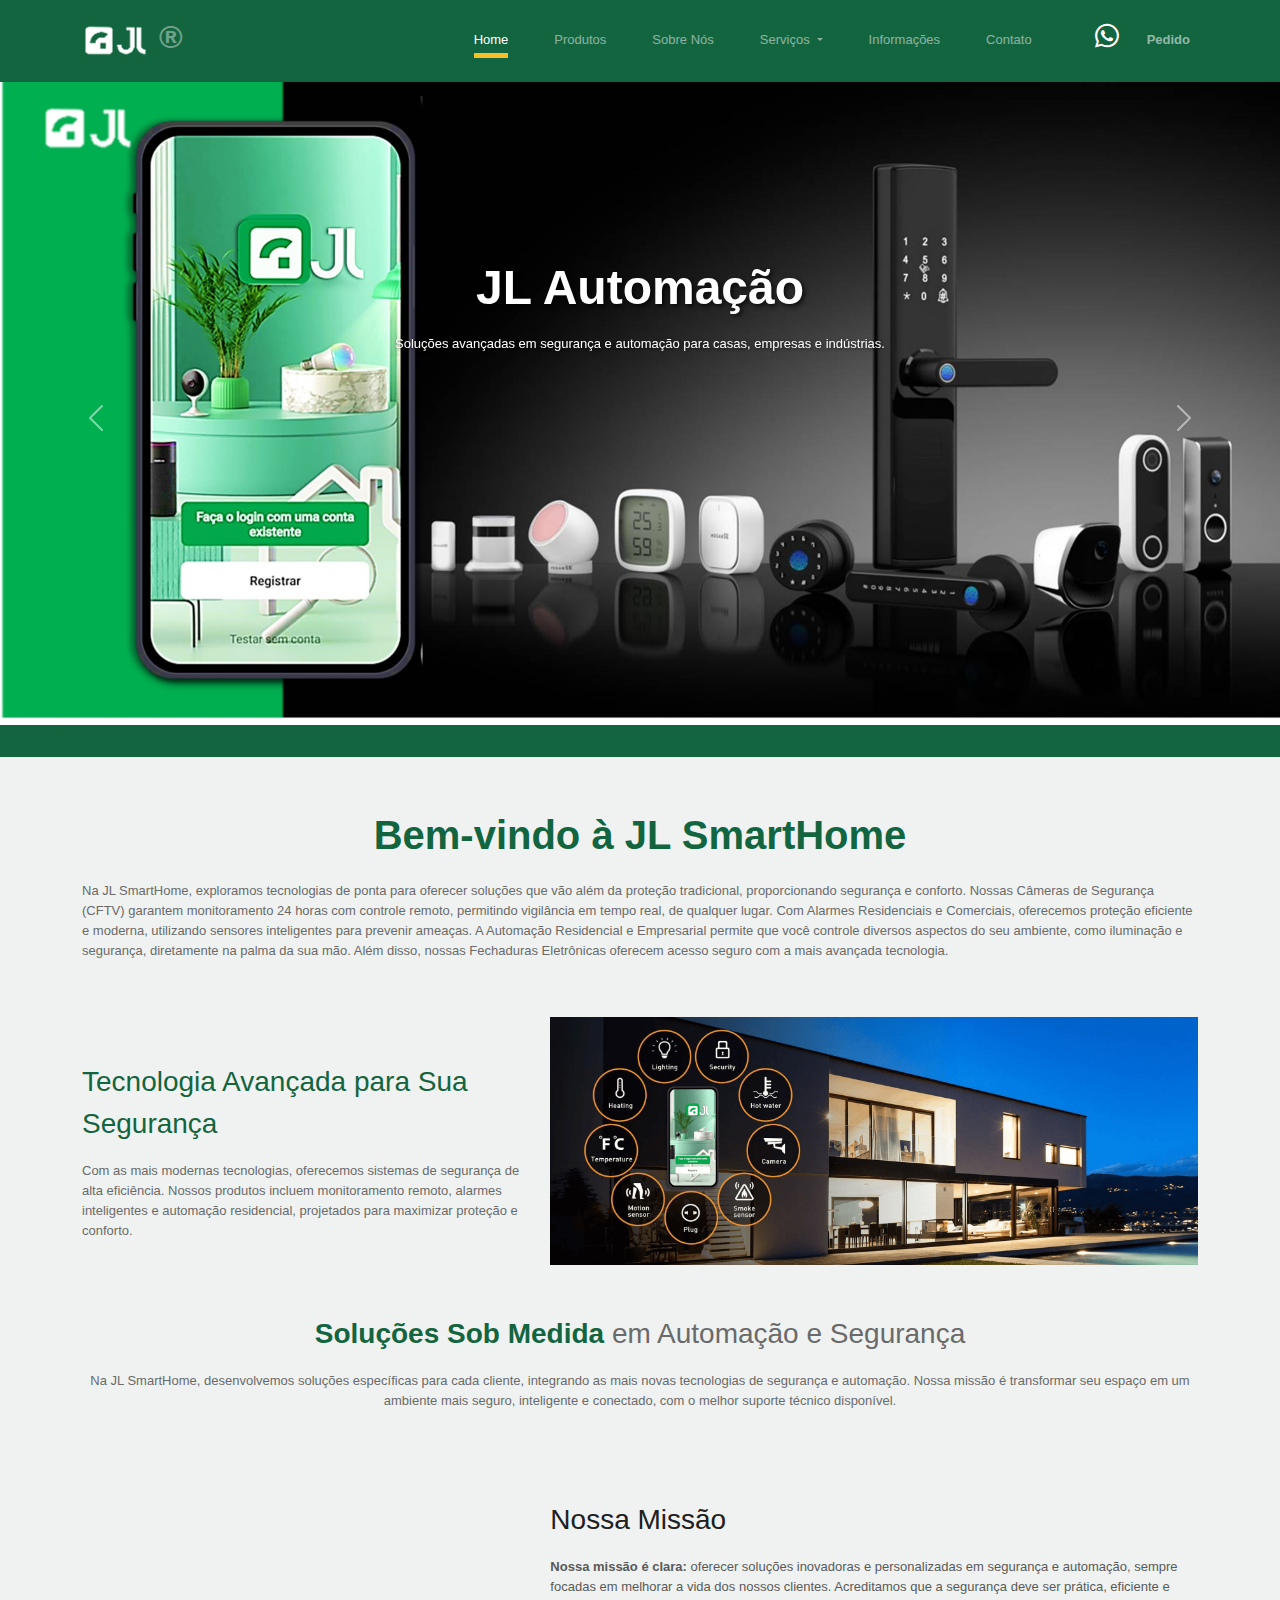
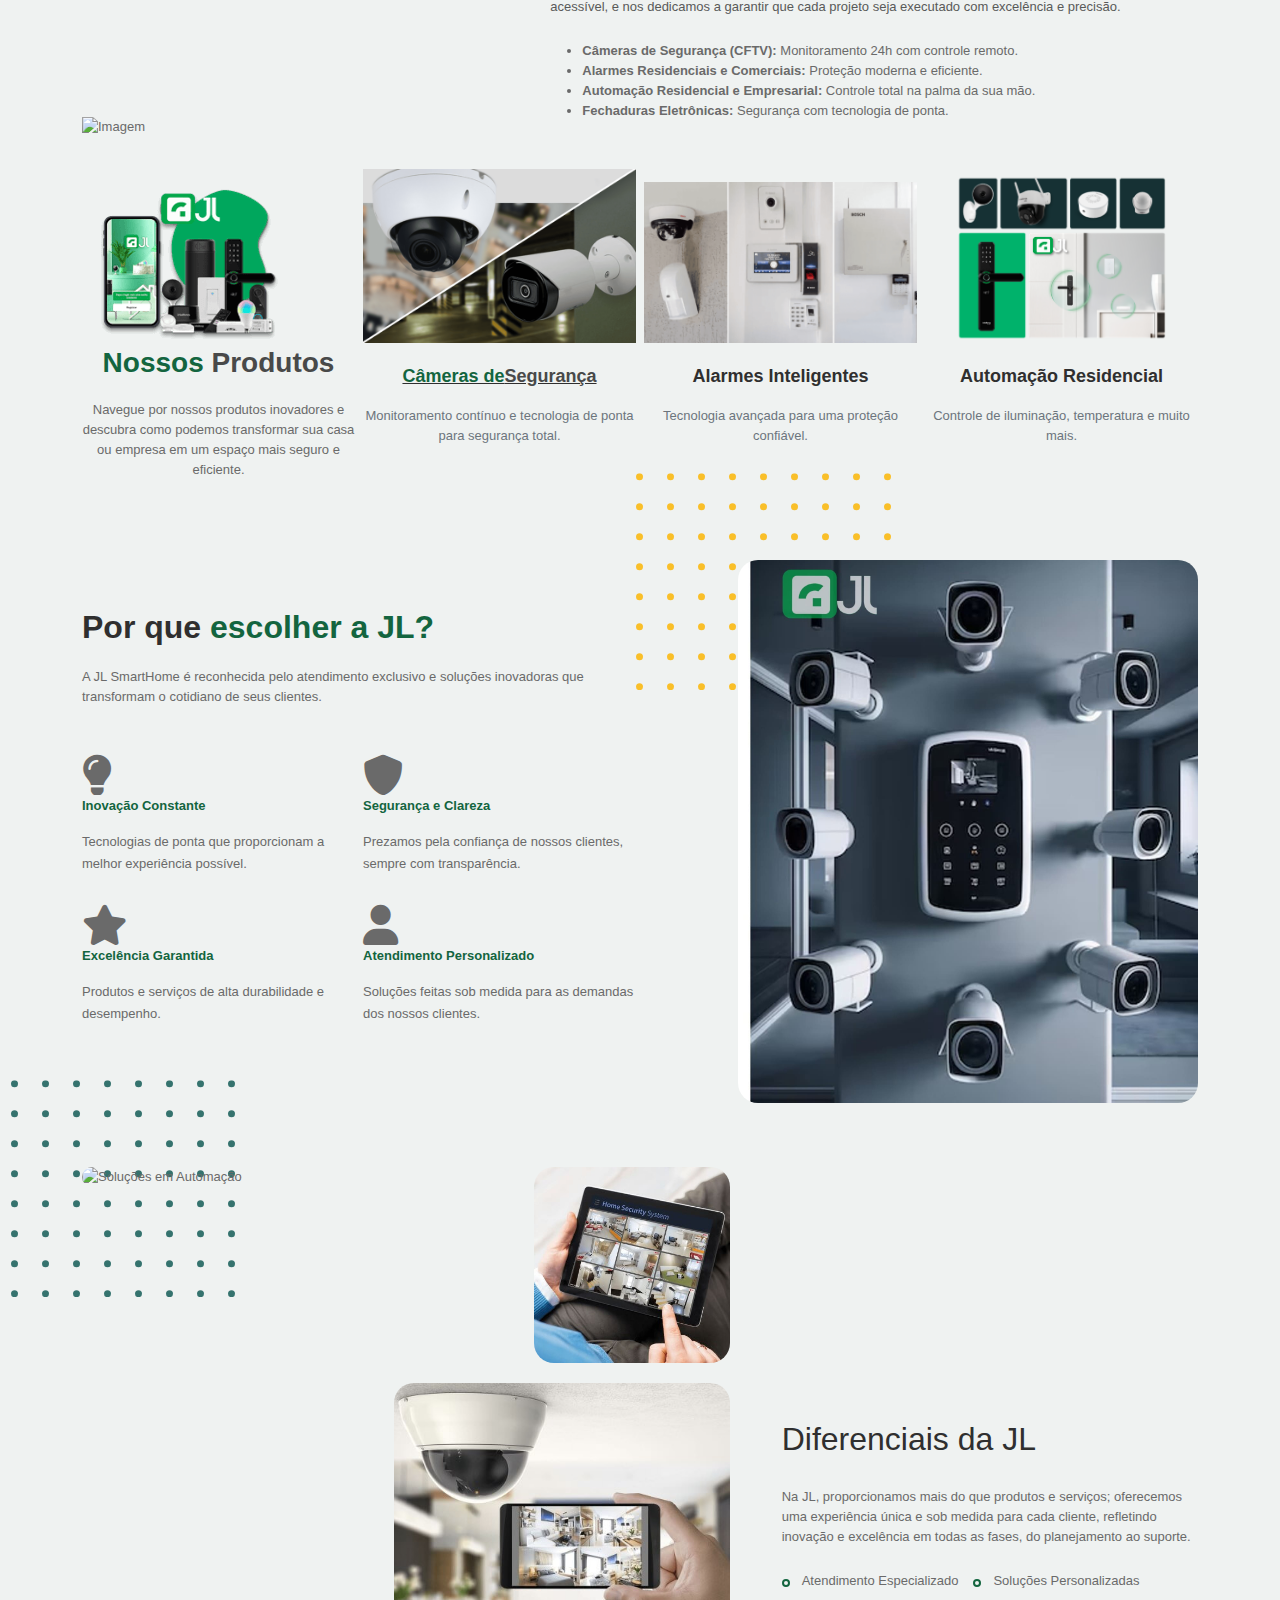
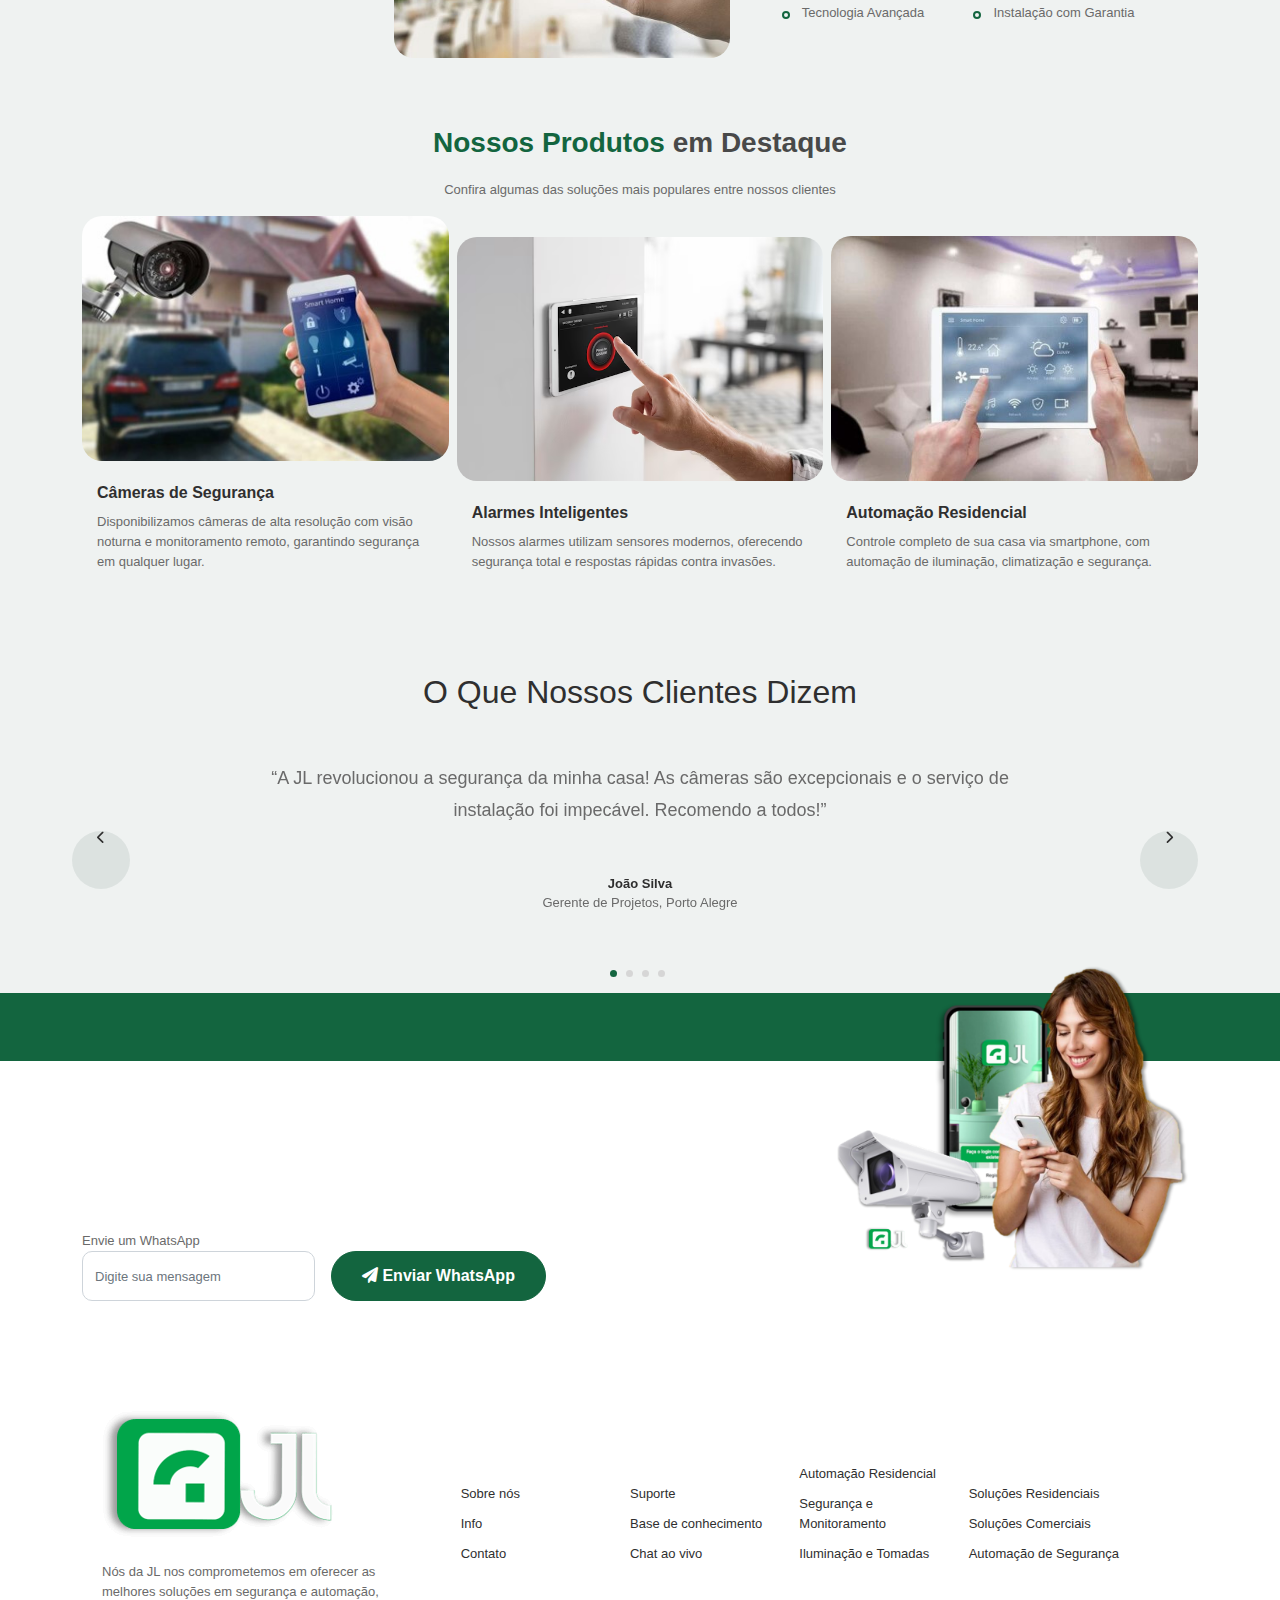
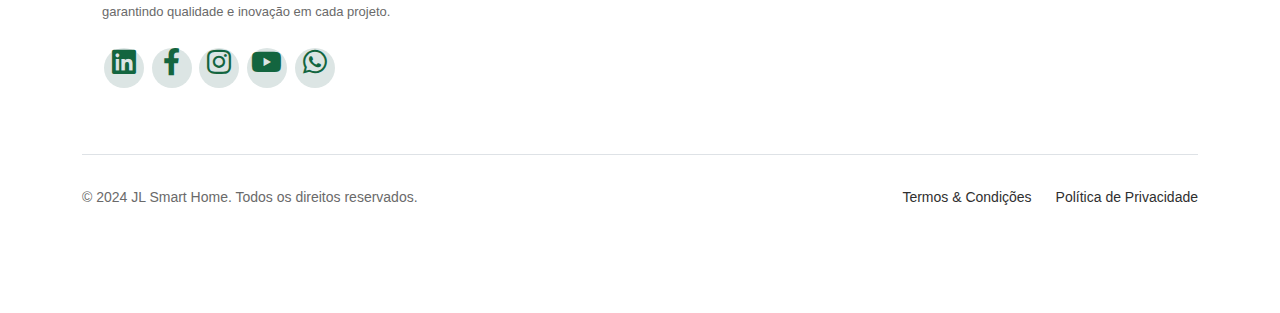
==== commit 29fb0e52: "Descrição das alterações realizadas" ====
--- a/index.html
+++ b/index.html
@@ -1 +1,627 @@
-<html lang="pt-BR" dir="ltr"><head><meta charset="utf-8"><meta name="viewport" content="width=device-width,initial-scale=1,shrink-to-fit=no"><meta name="description" content="JL Automação: Soluções inovadoras em segurança e automação residencial. Descubra nossos sistemas inteligentes para sua casa ou empresa."><meta name="keywords" content="automação residencial, segurança, sistemas inteligentes, câmeras, alarmes, controle remoto, tecnologia, CFTV"><meta name="robots" content="index, follow"><meta name="author" content="JL Automação"><meta property="og:title" content="JL Automação - Soluções em Segurança e Automação Residencial"><meta property="og:description" content="Descubra nossas soluções em segurança e automação com tecnologia de ponta para residências e empresas."><meta property="og:image" content="https://jlsmarthome.com/images/jjjj.png"><meta property="og:url" content="http://jlsmarthome.com"><meta property="og:type" content="website"><meta property="og:site_name" content="JL Automação"><meta property="og:locale" content="pt_BR"><meta name="twitter:card" content="summary_large_image"><meta name="twitter:title" content="JL Automação - Soluções em Segurança e Automação"><meta name="twitter:description" content="Soluções em câmeras de segurança, alarmes, fechaduras eletrônicas e automação residencial."><meta name="twitter:image" content="https://jlsmarthome.com/images/jjjj.png"><meta name="twitter:site" content="@jlsmarthome"><meta name="twitter:creator" content="@jlsmarthome"><link rel="image_src" href="https://jlsmarthome.com/images/jjjj.png"><link rel="shortcut icon" href="favicon.png"><title>JL Automação - Soluções em Segurança e Automação</title><link href="css/bootstrap.min.css" rel="stylesheet"><link href="https://cdnjs.cloudflare.com/ajax/libs/font-awesome/6.0.0-beta3/css/all.min.css" rel="stylesheet"><link href="css/tiny-slider.css" rel="stylesheet"><link href="css/style.css" rel="stylesheet"></head><body><nav class="custom-navbar navbar navbar-expand-md navbar-dark bg-dark" aria-label="Furni navigation bar"><div class="container"><a class="navbar-brand" href="index.html"><img src="images/jl.png" alt="Logo JL SmartHome"><span>®</span></a><button class="navbar-toggler" type="button" data-bs-toggle="collapse" data-bs-target="#navbarsFurni" aria-controls="navbarsFurni" aria-expanded="false" aria-label="Toggle navigation"><span class="navbar-toggler-icon"></span></button><div class="collapse navbar-collapse" id="navbarsFurni"><ul class="custom-navbar-nav navbar-nav ms-auto mb-2 mb-md-0"><li class="nav-item active"><a class="nav-link" href="index.html">Home</a></li><li class="nav-item"><a class="nav-link" href="shop.html">Produtos</a></li><li class="nav-item"><a class="nav-link" href="about.html">About us</a></li><li class="nav-item dropdown"><a class="nav-link dropdown-toggle" href="#" id="servicesDropdown" role="button" data-bs-toggle="dropdown" aria-expanded="false">Services</a><ul class="dropdown-menu" aria-labelledby="servicesDropdown"><li><a class="dropdown-item" href="Automação Residencial.html">Automação Residencial</a></li><li><a class="dropdown-item" href="Segurança e Monitoramento.html">Segurança e Monitoramento</a></li><li><a class="dropdown-item" href="Iluminação e Tomadas.html">Iluminação e Tomadas</a></li></ul></li><li class="nav-item"><a class="nav-link" href="blog.html">Info</a></li><li class="nav-item"><a class="nav-link" href="contact.html">Contato</a></li></ul><ul class="custom-navbar-cta navbar-nav mb-2 mb-md-0 ms-5"><li class="nav-item"><a href="checkout.html" target="_blank"><span class="fa fa-brands fa-whatsapp" style="font-size:2.1em;color:#fff"></span></a></li><li class="nav-item"><a class="nav-link" href="checkout.html" aria-label="User Login"><strong>Pedido</strong></a></li></ul></div></div></nav><div id="heroCarousel" class="carousel slide hero" data-bs-ride="carousel"><div class="carousel-inner"><div class="carousel-item active"><img src="images/COLUNA 3.jpg" class="d-block w-100" alt="Slide 1"><div class="carousel-caption"><h1 class="text-animate">JL Automação</h1><p class="text-animate">Soluções inovadoras em segurança e automação para residências, empresas e indústrias.</p></div></div><div class="carousel-item"><img src="images/banner2.png" class="d-block w-100" alt="Slide 2"><div class="carousel-caption"><h1 class="text-animate">Soluções Personalizadas</h1><p class="text-animate">Atendemos às suas necessidades específicas de segurança e automação, integrando tecnologia de ponta com o melhor atendimento.</p></div></div><div class="carousel-item"><img src="images/banner3.png" class="d-block w-100" alt="Slide 3"><div class="carousel-caption"><h1 class="text-animate">Tecnologia de Ponta</h1><p class="text-animate">Utilizamos as mais recentes tecnologias em segurança, oferecendo tranquilidade e confiabilidade para sua casa ou empresa.</p></div></div><div class="carousel-item"><img src="images/banner4.png" class="d-block w-100" alt="Slide 4"><div class="carousel-caption"><h1 class="text-animate">Sustentabilidade e Eficiência</h1><p class="text-animate">Nossos sistemas de automação ajudam você a economizar energia e reduzir custos, promovendo a sustentabilidade.</p></div></div><div class="carousel-item"><img src="images/banner sobre 3.png" class="d-block w-100" alt="Slide 5"><div class="carousel-caption"><h1 class="text-animate">Atendimento Especializado</h1><p class="text-animate">Contamos com uma equipe de profissionais altamente capacitados para oferecer suporte técnico e consultoria.</p></div></div></div><button class="carousel-control-prev" type="button" data-bs-target="#heroCarousel" data-bs-slide="prev"><span class="carousel-control-prev-icon" aria-hidden="true"></span><span class="visually-hidden">Anterior</span></button><button class="carousel-control-next" type="button" data-bs-target="#heroCarousel" data-bs-slide="next"><span class="carousel-control-next-icon" aria-hidden="true"></span><span class="visually-hidden">Próximo</span></button></div><div class="container mt-5"><h1 class="text-center text-primary"><strong style="color:#13653f">Bem-vindo à JL SmartHome</strong></h1><div class="row justify-content-between"><div class="col-lg-5"><div class="intro-excerpt"><br><br><h3 style="color:#13653f">Tecnologia de Ponta para Sua Tranquilidade</h3><p class="mb-4">Utilizamos as mais recentes inovações tecnológicas para proporcionar sistemas de segurança de alto desempenho. Nossos produtos incluem monitoramento remoto, alarmes inteligentes e automação residencial, tudo pensado para oferecer o máximo em proteção e conforto.</p></div></div><div class="col-lg-7"><div class="hero-img-wrap"><br><br><img src="images/11332.png" alt="Imagem" class="img-fluid"></div></div></div><h3 class="text-center mt-5"><strong style="color:#13653f">Soluções Personalizadas</strong>em Automação e Segurança</h3><p class="text-center">Na JL SmartHome, oferecemos soluções sob medida para suas necessidades em segurança e automação. Nosso compromisso é transformar sua casa ou empresa em um ambiente mais seguro, inteligente e conectado. Desde câmeras de alta resolução até sistemas de automação completos, garantimos tecnologia de ponta aliada a um suporte dedicado e eficiente.</p><div class="row justify-content-between mt-5"><div class="col-lg-5"><div class="hero-img-wrap"><br><br><img src="images/banner sobre 4.png" alt="Imagem" class="img-fluid"></div></div><div class="col-lg-7"><div class="intro-excerpt"><br><br><h3 style="color:#202020">Nossa Missão</h3><p class="mb-4" style="color:#595a59"><strong>Nossa missão é clara:</strong>oferecer soluções inovadoras e personalizadas em segurança e automação, sempre focadas em melhorar a vida dos nossos clientes. Acreditamos que a segurança deve ser prática, eficiente e acessível, e nos dedicamos a garantir que cada projeto seja executado com excelência e precisão.</p><ul><li><strong>Câmeras de Segurança (CFTV):</strong>Monitoramento 24h com controle remoto.</li><li><strong>Alarmes Residenciais e Comerciais:</strong>Proteção moderna e eficiente.</li><li><strong>Automação Residencial e Empresarial:</strong>Controle total na palma da sua mão.</li><li><strong>Fechaduras Eletrônicas:</strong>Segurança com tecnologia de ponta.</li></ul></div></div></div><div class="intro-excerpt text-center mt-5"><h2 style="color:#13653f">Descubra Nossas Soluções de Segurança</h2><p>Exploramos tecnologias avançadas para oferecer uma linha de produtos que vai além da proteção tradicional.</p></div><img src="images/Conforto e Conveniência.png" alt="Conforto e Conveniência" class="img-fluid mt-4"></div><section class="product-section"><div class="container"><div class="row"><article class="col-md-12 col-lg-3 mb-5 mb-lg-0"><h1 class="section-title"><strong>Soluções</strong>em Segurança e<strong style="color:#13653f">Automação</strong></h1><div class="yui-u"><img src="images/img-grid-3.jpg" alt="Linha completa de produtos" class="img-fluid"><p>Descubra nossa linha completa de produtos de alta tecnologia, adaptados às suas necessidades específicas.</p><div class="d-flex justify-content-center"><a href="#" class="btn btn-secondary me-2" role="button">Saiba Mais</a></div></div></article><article class="col-12 col-md-4 col-lg-3 mb-5 mb-md-0"><a class="product-item" href="cart.html"><img src="images/Câmeras de Segurança (CFTV).png" loading="lazy" class="img-fluid product-thumbnail" alt="Câmeras de Segurança (CFTV)"><h3 class="product-title"><strong>Câmeras</strong>de Segurança (CFTV)</h3><p>Garanta a proteção 24 horas do seu imóvel com câmeras de segurança de alta definição, equipadas com visão noturna e acesso remoto.</p><div class="d-flex justify-content-center"><a href="#" class="btn btn-secondary me-2" role="button">Saiba Mais</a></div></a></article><article class="col-12 col-md-4 col-lg-3 mb-5 mb-md-0"><a class="product-item" href="cart.html"><img src="images/Alarmes Residenciais e Comerciais.png" loading="lazy" class="img-fluid product-thumbnail" alt="Alarmes Residenciais e Comerciais"><h3 class="product-title"><strong>Alarmes</strong>Residenciais e Comerciais</h3><p>Soluções completas de alarmes para residências e empresas, com sensores modernos que detectam intrusões e acionam alertas imediatos.</p><div class="d-flex justify-content-center"><a href="#" class="btn btn-secondary me-2" role="button">Saiba Mais</a></div></a></article><article class="col-12 col-md-4 col-lg-3 mb-5 mb-md-0"><a class="product-item" href="cart.html"><img src="images/Automação Residencial e Predial.png" loading="lazy" class="img-fluid product-thumbnail" alt="Automação Residencial e Predial"><h3 class="product-title"><strong>Automação</strong>Residencial e Predial</h3><p>Integre a tecnologia à sua rotina com sistemas de automação que permitem controlar iluminação, temperatura e dispositivos de segurança remotamente.</p><div class="d-flex justify-content-center"><a href="#" class="btn btn-secondary me-2" role="button">Saiba Mais</a></div></a></article></div></div></section><section class="why-choose-section"><div class="container"><div class="row justify-content-between"><div class="col-lg-6"><h2 class="section-title">Por Que Escolher a JL?</h2><p>A JL SmartHome se diferencia pelo atendimento personalizado e pelas soluções tecnológicas que realmente fazem a diferença no dia a dia.</p><div class="row my-5"><div class="col-6 col-md-6"><div class="feature"><i class="fas fa-lightbulb" style="font-size:3.1em"></i><h3>Inovação Contínua</h3><p>Soluções tecnológicas avançadas para garantir a melhor experiência.</p></div></div><div class="col-6 col-md-6"><div class="feature"><i class="fas fa-shield-alt" style="font-size:3.1em"></i><h3>Confiança e Transparência</h3><p>Valorizamos a confiança em nossos serviços, sempre com clareza.</p></div></div><div class="col-6 col-md-6"><div class="feature"><i class="fas fa-star" style="font-size:3.1em"></i><h3>Qualidade Superior</h3><p>Produtos e serviços de alta qualidade, garantindo durabilidade.</p></div></div><div class="col-6 col-md-6"><div class="feature"><i class="fas fa-user" style="font-size:3.1em"></i><h3>Foco no Cliente</h3><p>Oferecemos soluções sob medida para as necessidades dos nossos clientes.</p></div></div></div></div><div class="col-lg-5"><div class="img-wrap"><img src="images/why-choose-us-img.jpg" loading="lazy" alt="Por que escolher-nos" class="img-fluid"></div></div></div></div></section><section class="we-help-section"><div class="container"><div class="row justify-content-between"><div class="col-lg-7 mb-5 mb-lg-0"><div class="imgs-grid"><div class="grid grid-1"><img src="images/1112.png" alt="Soluções em Automação" loading="lazy"></div><div class="grid grid-2"><img src="images/img-grid-2.jpg" alt="Segurança Residencial" loading="lazy"></div><div class="grid grid-3"><img src="images/img-grid-3.jpg" alt="Tecnologia de Segurança" loading="lazy"></div></div></div><div class="col-lg-5 ps-lg-5"><h2 class="section-title mb-4">Diferenciais da JL</h2><p>Na JL, nos orgulhamos de oferecer mais do que apenas produtos e serviços; entregamos uma experiência completa e personalizada para cada cliente. Nosso compromisso com a qualidade e inovação se reflete em cada etapa do processo, desde o planejamento até o suporte pós-venda.</p><ul class="list-unstyled custom-list my-4"><li>Suporte Técnico Dedicado</li><li>Soluções Personalizadas</li><li>Tecnologia de Ponta</li><li>Instalação com Garantia</li></ul></div></div></div></section><section class="blog-section"><div class="container"><h3 class="text-center">Nossos Produtos em Destaque</h3><p class="text-center">Aqui estão algumas das soluções mais procuradas por nossos clientes</p><div class="row"><article class="col-12 col-sm-6 col-md-4 mb-4 mb-md-0"><div class="post-entry"><a href="#" class="post-thumbnail"><img src="images/post-1.jpg" alt="Câmeras de Segurança" class="img-fluid" loading="lazy"></a><div class="post-content-entry"><h3><a href="#">Câmeras de Segurança</a></h3><div class="meta"><p>Oferecemos uma linha completa de câmeras de alta definição, com opções para visão noturna e monitoramento remoto, garantindo total segurança em sua residência ou empresa.</p></div></div></div></article><article class="col-12 col-sm-6 col-md-4 mb-4 mb-md-0"><div class="post-entry"><a href="#" class="post-thumbnail"><img src="images/post-2.jpg" alt="Alarmes Inteligentes" class="img-fluid" loading="lazy"></a><div class="post-content-entry"><h3><a href="#">Alarmes Inteligentes</a></h3><div class="meta"><p>Nossos alarmes residenciais e comerciais são equipados com sensores de movimento avançados, fornecendo proteção total contra invasões e permitindo uma resposta rápida.</p></div></div></div></article><article class="col-12 col-sm-6 col-md-4 mb-4 mb-md-0"><div class="post-entry"><a href="#" class="post-thumbnail"><img src="images/post-3.jpg" alt="Automação Residencial" class="img-fluid" loading="lazy"></a><div class="post-content-entry"><h3><a href="#">Automação Residencial</a></h3><div class="meta"><p>Transforme sua casa em um ambiente inteligente, com controle remoto de iluminação, climatização, e dispositivos de segurança, tudo acessível via smartphone.</p></div></div></div></article></div></div></section><section class="testimonial-section"><div class="container"><div class="row"><div class="col-lg-7 mx-auto text-center"><h2 class="section-title">O Que Nossos Clientes Dizem</h2></div></div><div class="row justify-content-center"><div class="col-lg-12"><div class="testimonial-slider-wrap text-center"><div id="testimonial-nav"><span class="prev" data-controls="prev"><span class="fa fa-chevron-left"></span></span><span class="next" data-controls="next"><span class="fa fa-chevron-right"></span></span></div><div class="testimonial-slider"><article class="item"><div class="row justify-content-center"><div class="col-lg-8"><div class="testimonial-block text-center"><blockquote class="mb-5"><p>&ldquo;A JL transformou nossa segurança! As câmeras são de alta qualidade e a instalação foi impecável. Recomendo fortemente!&rdquo;</p></blockquote><div class="author-info"><h3 class="font-weight-bold">João Silva</h3><span class="position d-block mb-3">Gerente de Projetos, Porto Alegre</span></div></div></div></div></article><article class="item"><div class="row justify-content-center"><div class="col-lg-8"><div class="testimonial-block text-center"><blockquote class="mb-5"><p>&ldquo;A equipe foi extremamente profissional e atenciosa. O sistema de alarme superou nossas expectativas em todos os aspectos!&rdquo;</p></blockquote><div class="author-info"><h3 class="font-weight-bold">Ana Maria</h3><span class="position d-block mb-3">Proprietária, Loja ABC, Passo Fundo</span></div></div></div></div></article><article class="item"><div class="row justify-content-center"><div class="col-lg-8"><div class="testimonial-block text-center"><blockquote class="mb-5"><p>&ldquo;As soluções de automação da JL trouxeram mais conforto e segurança para minha casa. Um serviço realmente de primeira qualidade!&rdquo;</p></blockquote><div class="author-info"><h3 class="font-weight-bold">Carlos Almeida</h3><span class="position d-block mb-3">Designer, Freelancer, Concordia</span></div></div></div></div></article><article class="item"><div class="row justify-content-center"><div class="col-lg-8"><div class="testimonial-block text-center"><blockquote class="mb-5"><p>&ldquo;O serviço de monitoramento é excelente! Agora me sinto muito mais segura em casa, e o acesso remoto é super fácil de usar.&rdquo;</p></blockquote><div class="author-info"><h3 class="font-weight-bold">Mariana Costa</h3><span class="position d-block mb-3">Arquiteta, Canoas</span></div></div></div></div></article></div></div></div></div></div></section><div class="hero"></div><img src="images/barra.png" alt="" class="img-fluid"><div class="hero"></div><footer class="footer-section"><div class="container relative"><div class="sofa-img"><img src="images/app.png" alt="Aplicativo JL" class="img-fluid"></div><div class="row"><div class="col-lg-8"><div class="subscription-form"><h3 class="d-flex align-items-center"></div><span>Envie um WhatsApp</span><form action="https://wa.me/555496853250" method="get" target="_blank" class="row g-3"><div class="col-auto"><input type="text" class="form-control" placeholder="Digite sua mensagem" name="text"></div><div class="col-auto"><button type="submit" class="btn btn-primary"><span class="fa fa-paper-plane"></span>Enviar WhatsApp</button></div></form></div><div class="row g-5 mb-5"><div class="col-lg-4"><div class="mb-4 footer-logo-wrap"><a href="#" class="footer-logo"><img src="images/1.png" alt="Logo JL" class="img-fluid"></a></div><p class="mb-4">Nós da JL nos comprometemos em oferecer as melhores soluções em segurança e automação, garantindo qualidade e inovação em cada projeto.</p><ul class="list-unstyled custom-social"><li><a href="https://www.linkedin.com/in/leonardo-borges-de-souza-53379a330?utm_source=share&utm_campaign=share_via&utm_content=profile&utm_medium=ios_app" target="_blank"><span class="fa fa-brands fa-linkedin" style="font-size:2.1em"></span></a></li><li><a href="https://www.facebook.com/share/QF2ryiXMwr1c9ZRx/?mibextid=LQQJ4d" target="_blank"><span class="fa fa-brands fa-facebook-f" style="font-size:2.1em"></span></a></li><li><a href="https://www.instagram.com/jl_smarthome?igsh=MWNqYXhtZHE2ZHdyaw==" target="_blank"><span class="fa fa-brands fa-instagram" style="font-size:2.1em"></span></a></li><li><a href="https://youtube.com/@jltecnologiaautomacaodeseguran?si=o5ZFIwCOYFX3uViA" target="_blank"><span class="fa fa-brands fa-youtube" style="font-size:2.1em"></span></a></li><li><a href="https://wa.me/5554996853250" target="_blank"><span class="fa fa-brands fa-whatsapp" style="font-size:2.1em"></span></a></li></ul></div><div class="col-lg-8"><div class="row links-wrap"><div class="col-6 col-sm-6 col-md-3"><ul class="list-unstyled"><li><a href="about.html">Sobre nós</a></li><li><a href="blog.html">Info</a></li><li><a href="contact.html">Contato</a></li></ul></div><div class="col-6 col-sm-6 col-md-3"><ul class="list-unstyled"><li><a href="wa.me/5554996853250">Suporte</a></li><li><a href="wa.me/5554996853250">Base de conhecimento</a></li><li><a href="wa.me/5554996853250">Chat ao vivo</a></li></ul></div><div class="col-6 col-sm-6 col-md-3"><ul class="list-unstyled"><li><a href="Automação Residencial.html">Automação Residencial</a></li><li><a href="Segurança e Monitoramento.html">Segurança e Monitoramento</a></li><li><a href="Iluminação e Tomadas.html">Iluminação e Tomadas</a></li></ul></div><div class="col-6 col-sm-6 col-md-3"><ul class="list-unstyled"><li><a href="checkout.html">Soluções Residenciais</a></li><li><a href="checkout.html">Soluções Comerciais</a></li><li><a href="checkout.html">Automação de Segurança</a></li></ul></div></div></div></div></div><div class="border-top copyright"><div class="row pt-4"><div class="col-lg-6"><p class="mb-2 text-center text-lg-start"><p>&copy; 2024 JL Smart Home. Todos os direitos reservados.</p></p></div><div class="col-lg-6 text-center text-lg-end"><ul class="list-unstyled d-inline-flex ms-auto"><li class="me-4"><a href="#">Termos &amp; Condições</a></li><li><a href="#">Política de Privacidade</a></li></ul></div></div></div></div></footer><script>AOS.init({duration:1e3,once:!1})</script><script src="https://code.jquery.com/jquery-3.6.0.min.js"></script><script src="https://cdn.jsdelivr.net/npm/bootstrap@5.3.0-alpha1/dist/js/bootstrap.bundle.min.js"></script><script src="js/tiny-slider.js"></script><script src="js/custom.js"></script></body></html>+<html lang="pt-BR" dir="ltr">
+<head>
+  <meta charset="utf-8">
+  <meta name="viewport" content="width=device-width, initial-scale=1, shrink-to-fit=no">
+  
+  <!-- SEO Meta Tags -->
+  <meta name="description" content="JL Automação: Soluções inovadoras em segurança e automação residencial. Oferecemos câmeras de segurança, alarmes, fechaduras eletrônicas e automação residencial com tecnologia de ponta para todo o Brasil.">
+  <meta name="keywords" content="segurança, automação, câmeras de segurança, alarmes, fechaduras eletrônicas, automação residencial, automação predial, controle remoto, tecnologia, sistemas inteligentes, CFTV, JL Smart Home, JL Tecnologia">
+  <meta name="robots" content="index, follow">
+  <meta name="author" content="JL Automação">
+
+  <!-- Open Graph Meta Tags for Social Sharing -->
+  <meta property="og:title" content="JL Automação - Soluções em Segurança e Automação Residencial">
+  <meta property="og:description" content="Descubra nossas soluções em automação e segurança com tecnologia de ponta. Câmeras de segurança, alarmes inteligentes e automação residencial para o Brasil.">
+  <meta property="og:image" content="https://www.jlhomesmatr.com.br/images/thumbnail-jl-automacao.png">
+  <meta property="og:url" content="https://www.jlhomesmatr.com.br">
+  <meta property="og:type" content="website">
+  <meta property="og:site_name" content="JL Automação">
+  <meta property="og:locale" content="pt_BR">
+
+  <!-- Twitter Card Meta Tags -->
+  <meta name="twitter:card" content="summary_large_image">
+  <meta name="twitter:title" content="JL Automação - Soluções em Segurança e Automação">
+  <meta name="twitter:description" content="Soluções em câmeras de segurança, alarmes, fechaduras eletrônicas e automação residencial.">
+  <meta name="twitter:image" content="https://www.jlhomesmatr.com.br/images/thumbnail-jl-automacao.png">
+  <meta name="twitter:site" content="@jlsmarthome">
+  <meta name="twitter:creator" content="@jlsmarthome">
+
+<!-- Link para a Imagem de Compartilhamento (exibida no WhatsApp e redes sociais) -->
+<link rel="image_src" href="images/0001.avif.png">
+
+<!-- Favicon -->
+<link rel="shortcut icon" href="favicon.png">
+
+  <!-- Título da Página -->
+  <title>JL Automação - Soluções em Segurança e Automação</title>
+
+  <!-- Bootstrap CSS e Outros Estilos -->
+  <link href="css/bootstrap.min.css" rel="stylesheet">
+  <link href="https://cdnjs.cloudflare.com/ajax/libs/font-awesome/6.0.0-beta3/css/all.min.css" rel="stylesheet">
+  <link href="css/tiny-slider.css" rel="stylesheet">
+  <link href="css/style.css" rel="stylesheet">
+</head>
+
+<body> <!-- Abertura da tag body -->
+<!-- Menu de navegação -->
+<nav class="custom-navbar navbar navbar-expand-md navbar-dark bg-dark" aria-label="Furni navigation bar">
+    <div class="container">
+        <a class="navbar-brand" href="index.html"><img src="images/jl.png" alt="Logo JL SmartHome"> <span>®</span></a>
+        <button class="navbar-toggler" type="button" data-bs-toggle="collapse" data-bs-target="#navbarsFurni" aria-controls="navbarsFurni" aria-expanded="false" aria-label="Toggle navigation">
+            <span class="navbar-toggler-icon"></span>
+        </button>
+        <div class="collapse navbar-collapse" id="navbarsFurni">
+            <ul class="custom-navbar-nav navbar-nav ms-auto mb-2 mb-md-0">
+                <li class="nav-item active">
+                    <a class="nav-link" href="index.html">Home</a>
+                </li>
+                <li class="nav-item">
+                    <a class="nav-link" href="shop.html">Produtos</a>
+                </li>
+                <li class="nav-item">
+                    <a class="nav-link" href="about.html">Sobre Nós</a>
+                </li>
+                <li class="nav-item dropdown">
+                    <a class="nav-link dropdown-toggle" href="checkout.html" id="servicesDropdown" role="button" data-bs-toggle="dropdown" aria-expanded="false">
+                        Serviços
+                    </a>
+                    <ul class="dropdown-menu" aria-labelledby="servicesDropdown">
+                        <li><a class="dropdown-item" href="Automação Residencial.html">Automação Residencial</a></li>
+                        <li><a class="dropdown-item" href="Segurança e Monitoramento.html">Segurança e Monitoramento</a></li>
+                        <li><a class="dropdown-item" href="Iluminação e Tomadas.html">Iluminação e Tomadas</a></li>
+                    </ul>
+                </li>
+                <li class="nav-item">
+                    <a class="nav-link" href="blog.html">Informações</a>
+                </li>
+                <li class="nav-item">
+                    <a class="nav-link" href="contact.html">Contato</a>
+                </li>
+            </ul>
+            <ul class="custom-navbar-cta navbar-nav mb-2 mb-md-0 ms-5">
+                <li class="nav-item">
+                    <a href="checkout.html" target="_blank">
+                        <span class="fa fa-brands fa-whatsapp" style="font-size: 2.1em; color: #ffffff;"></span>
+                    </a>
+                </li>
+                <li class="nav-item">
+                    <a class="nav-link" href="checkout.html" aria-label="User Login"><strong>Pedido</strong></a>
+                </li>
+            </ul>
+        </div>
+    </div>
+</nav>
+
+<!-- Início do Carousel -->
+<div id="heroCarousel" class="carousel slide hero" data-bs-ride="carousel">
+    <div class="carousel-inner">
+        <!-- Slide 1 -->
+        <div class="carousel-item active">
+            <img src="images/COLUNA 3.jpg" class="d-block w-100" alt="Slide 1">
+            <div class="carousel-caption">
+                <h1 class="text-animate">JL Automação</h1>
+                <p class="text-animate">Soluções avançadas em segurança e automação para casas, empresas e indústrias.</p>
+            </div>
+        </div>
+
+        <!-- Slide 2 -->
+        <div class="carousel-item">
+            <img src="images/banner2.png" class="d-block w-100" alt="Slide 2">
+            <div class="carousel-caption">
+                <h1 class="text-animate">Soluções Personalizadas</h1>
+                <p class="text-animate">Oferecemos soluções exclusivas para suas necessidades de segurança e automação, unindo tecnologia de ponta e atendimento de qualidade.</p>
+            </div>
+        </div>
+
+        <!-- Slide 3 -->
+        <div class="carousel-item">
+            <img src="images/banner3.png" class="d-block w-100" alt="Slide 3">
+            <div class="carousel-caption">
+                <h1 class="text-animate">Tecnologia de Ponta</h1>
+                <p class="text-animate">Implementamos as mais recentes tecnologias de segurança, proporcionando tranquilidade para sua casa ou empresa.</p>
+            </div>
+        </div>
+
+        <!-- Slide 4 -->
+        <div class="carousel-item">
+            <img src="images/banner4.png" class="d-block w-100" alt="Slide 4">
+            <div class="carousel-caption">
+                <h1 class="text-animate">Sustentabilidade e Eficiência</h1>
+                <p class="text-animate">Nossos sistemas de automação ajudam a reduzir consumo de energia e custos, promovendo sustentabilidade.</p>
+            </div>
+        </div>
+
+        <!-- Slide 5 -->
+        <div class="carousel-item">
+            <img src="images/banner sobre 3.png" class="d-block w-100" alt="Slide 5">
+            <div class="carousel-caption">
+                <h1 class="text-animate">Equipe Especializada</h1>
+                <p class="text-animate">Nossa equipe de especialistas oferece suporte técnico e consultoria de alta qualidade.</p>
+            </div>
+        </div>
+    </div>
+
+    <!-- Carousel Controls -->
+    <button class="carousel-control-prev" type="button" data-bs-target="#heroCarousel" data-bs-slide="prev">
+        <span class="carousel-control-prev-icon" aria-hidden="true"></span>
+        <span class="visually-hidden">Anterior</span>
+    </button>
+    <button class="carousel-control-next" type="button" data-bs-target="#heroCarousel" data-bs-slide="next">
+        <span class="carousel-control-next-icon" aria-hidden="true"></span>
+        <span class="visually-hidden">Próximo</span>
+    </button>
+</div>
+
+<!-- Conteúdo abaixo do Carousel -->
+<div class="container mt-5">
+    <h1 class="text-center text-primary">
+        <strong style="color: #13653f;">Bem-vindo à JL SmartHome</strong>
+    </h1>
+    <p>Na JL SmartHome, exploramos tecnologias de ponta para oferecer soluções que vão além da proteção tradicional, proporcionando segurança e conforto. Nossas Câmeras de Segurança (CFTV) garantem monitoramento 24 horas com controle remoto, permitindo vigilância em tempo real, de qualquer lugar. Com Alarmes Residenciais e Comerciais, oferecemos proteção eficiente e moderna, utilizando sensores inteligentes para prevenir ameaças. A Automação Residencial e Empresarial permite que você controle diversos aspectos do seu ambiente, como iluminação e segurança, diretamente na palma da sua mão. Além disso, nossas Fechaduras Eletrônicas oferecem acesso seguro com a mais avançada tecnologia.</p>
+
+    <div class="row justify-content-between">
+        <div class="col-lg-5">
+            <div class="intro-excerpt">
+                <br><br>
+                <h3 style="color: #13653f;">Tecnologia Avançada para Sua Segurança</h3>
+                <p class="mb-4">Com as mais modernas tecnologias, oferecemos sistemas de segurança de alta eficiência. Nossos produtos incluem monitoramento remoto, alarmes inteligentes e automação residencial, projetados para maximizar proteção e conforto.</p>
+            </div>
+        </div>
+        <div class="col-lg-7">
+            <div class="hero-img-wrap">
+                <br><br>
+                <img src="images/11332.png" alt="Imagem" class="img-fluid">
+            </div>
+        </div>
+    </div>
+
+    <h3 class="text-center mt-5">
+        <strong style="color: #13653f;">Soluções Sob Medida</strong> em Automação e Segurança
+    </h3>
+    <p class="text-center">Na JL SmartHome, desenvolvemos soluções específicas para cada cliente, integrando as mais novas tecnologias de segurança e automação. Nossa missão é transformar seu espaço em um ambiente mais seguro, inteligente e conectado, com o melhor suporte técnico disponível.</p>
+
+    <div class="row justify-content-between mt-5">
+        <div class="col-lg-5">
+            <div class="hero-img-wrap">
+                <br><br>
+                <img src="images/banner sobre 4.png" alt="Imagem" class="img-fluid">
+            </div>
+        </div>
+        <div class="col-lg-7">
+            <div class="intro-excerpt">
+                <br><br>
+                <h3 style="color: rgb(32, 32, 32);">Nossa Missão</h3>
+                <p class="mb-4" style="color: rgb(89, 90, 89);"><strong>Nossa missão é clara:</strong> oferecer soluções inovadoras e personalizadas em segurança e automação, sempre focadas em melhorar a vida dos nossos clientes. Acreditamos que a segurança deve ser prática, eficiente e acessível, e nos dedicamos a garantir que cada projeto seja executado com excelência e precisão.</p>
+                <ul>
+                    <li><strong>Câmeras de Segurança (CFTV):</strong> Monitoramento 24h com controle remoto.</li>
+                    <li><strong>Alarmes Residenciais e Comerciais:</strong> Proteção moderna e eficiente.</li>
+                    <li><strong>Automação Residencial e Empresarial:</strong> Controle total na palma da sua mão.</li>
+                    <li><strong>Fechaduras Eletrônicas:</strong> Segurança com tecnologia de ponta.</li>
+                </ul>
+            </div>
+        </div>
+    </div>
+</div>
+
+<!-- Seção de Produtos -->
+<section class="product-section">
+    <div class="container">
+        <div class="row">
+            <!-- Coluna 1 -->
+            <article class="col-md-12 col-lg-3 mb-5 mb-lg-0">
+                <a href="product-single.html" class="product-img">
+                    <img src="images/1112.png" alt="Câmeras de Segurança (CFTV)" class="img-fluid">
+                </a>
+                <h3 class="text-center" style="color: rgb(41, 39, 39);"><strong style="color: #13653f;">Nossos </strong><strong style="color: #484949;">Produtos</strong></h3>
+                <p class="text-center">Navegue por nossos produtos inovadores e descubra como podemos transformar sua casa ou empresa em um espaço mais seguro e eficiente.</p>
+            </article>
+
+            <!-- Coluna 2 -->
+            <article class="col-md-12 col-lg-3 mb-5 mb-lg-0">
+                <div class="product-item">
+                    <a href="product-single.html" class="product-img">
+                        <img src="images/Câmeras de Segurança Monitoramento.png" alt="Câmeras de Segurança (CFTV)" class="img-fluid">
+                    </a>
+                    <div class="product-info"><br>
+                        <h3><a href="Segurança e Monitoramento.html" > <strong style="color: #13653f;">Câmeras de</strong><strong style="color: #484949;">Segurança </strong></a></h3>
+                        <span class="text-muted">Monitoramento contínuo e tecnologia de ponta para segurança total.</span>
+                    </div>
+                </div>
+            </article>
+
+            <!-- Coluna 3 -->
+            <article class="col-md-12 col-lg-3 mb-5 mb-lg-0">
+                <div class="product-item">
+                    <a href="product-single.html" class="product-img">
+                        <img src="images/Alarmes de Segurança.png" alt="Alarmes Inteligentes" class="img-fluid">
+                    </a>
+                    <div class="product-info"><br>
+                        <h3 class="text-center" style="color: rgb(41, 39, 39);"> <strong> Alarmes Inteligentes</strong></a></h3>
+                        <span class="text-muted">Tecnologia avançada para uma proteção confiável.</span>
+                    </div>
+                </div>
+            </article>
+
+            <!-- Coluna 4 -->
+            <article class="col-md-12 col-lg-3 mb-5 mb-lg-0">
+                <div class="product-item">
+                    <a href="product-single.html" class="product-img">
+                        <img src="images/automação residencial Kit de Automação Completo.png" alt="Automação Residencial" class="img-fluid">
+                    </a>
+                    <div class="product-info"><br>
+                        <h3 class="text-center" style="color: rgb(41, 39, 39);"><strong>Automação Residencial</strong></a></h3>
+                        <span class="text-muted">Controle de iluminação, temperatura e muito mais.</span>
+                    </div>
+                </div>
+            </article>
+        </div>
+    </div>
+</section>
+
+<!-- Fim do Conteúdo -->
+
+<!-- Seção Por que Escolher-nos -->
+<section class="why-choose-section">
+    <div class="container">
+        <div class="row justify-content-between">
+            <div class="col-lg-6">
+                <h2 class="section-title"><strong>Por que  </strong><strong style="color: #13653f;">escolher a JL?</strong></h2>
+                <p>A JL SmartHome é reconhecida pelo atendimento exclusivo e soluções inovadoras que transformam o cotidiano de seus clientes.</p>
+                <div class="row my-5">
+                    <div class="col-6 col-md-6">
+                        <div class="feature">
+                            <i class="fas fa-lightbulb" style="font-size: 3.1em;"></i><br>
+                            <h3><strong style="color: #13653f;">Inovação Constante</strong></h3>
+                            <p>Tecnologias de ponta que proporcionam a melhor experiência possível.</p>
+                        </div>
+                    </div>
+
+                    <div class="col-6 col-md-6">
+                        <div class="feature">
+                            <i class="fas fa-shield-alt" style="font-size: 3.1em;"></i><br>
+                            <h3><strong style="color: #13653f;">Segurança e Clareza</strong></h3>
+                            <p>Prezamos pela confiança de nossos clientes, sempre com transparência.</p>
+                        </div>
+                    </div>
+
+                    <div class="col-6 col-md-6">
+                        <div class="feature">
+                            <i class="fas fa-star" style="font-size: 3.1em;"></i><br>
+                            <h3><strong style="color: #13653f;">Excelência Garantida</strong></h3>
+                            <p>Produtos e serviços de alta durabilidade e desempenho.</p>
+                        </div>
+                    </div>
+
+                    <div class="col-6 col-md-6">
+                        <div class="feature">
+                            <i class="fas fa-user" style="font-size: 3.1em;"></i> <br>
+                            <h3><strong style="color: #13653f;">Atendimento Personalizado</strong></h3>
+                            <p>Soluções feitas sob medida para as demandas dos nossos clientes.</p>
+                        </div>
+                    </div>
+                </div>
+            </div>
+
+            <div class="col-lg-5">
+                <div class="img-wrap">
+                    <img src="images/why-choose-us-img.jpg" loading="lazy" alt="Por que escolher-nos" class="img-fluid">
+                </div>
+            </div>
+        </div>
+    </div>
+</section>
+<!-- Fim da Seção Por que Escolher-nos -->
+
+<!-- Início da Seção We Help -->
+<section class="we-help-section">
+    <div class="container">
+        <div class="row justify-content-between">
+            <div class="col-lg-7 mb-5 mb-lg-0">
+                <div class="imgs-grid">
+                    <div class="grid grid-1">
+                        <img src="images/Fechadura Digital IFR 2020.png" alt="Soluções em Automação" loading="lazy" class="img-fluid">
+                    </div>
+                    <div class="grid grid-2">
+                        <img src="images/img-grid-2.jpg" alt="Segurança Residencial" loading="lazy" class="img-fluid">
+                    </div>
+                    <div class="grid grid-3">
+                        <img src="images/img-grid-3.jpg" alt="Tecnologia de Segurança" loading="lazy" class="img-fluid">
+                    </div>
+                </div>
+            </div>
+            <div class="col-lg-5 ps-lg-5">
+                <h2 class="section-title mb-4">Diferenciais da JL</h2>
+                <p>Na JL, proporcionamos mais do que produtos e serviços; oferecemos uma experiência única e sob medida para cada cliente, refletindo inovação e excelência em todas as fases, do planejamento ao suporte.</p>
+
+                <ul class="list-unstyled custom-list my-4">
+                    <li>Atendimento Especializado</li>
+                    <li>Soluções Personalizadas</li>
+                    <li>Tecnologia Avançada</li>
+                    <li>Instalação com Garantia</li>
+                </ul>
+            </div>
+        </div>
+    </div>
+</section>
+<!-- Fim da Seção We Help -->
+
+<!-- Início da Seção Blog -->
+<section class="blog-section">
+    <div class="container">
+        <h3 class="text-center"><strong style="color: #13653f;">Nossos Produtos</strong> <strong style="color: #484949;">em Destaque</strong></h3>
+        <p class="text-center">Confira algumas das soluções mais populares entre nossos clientes</p>
+        <div class="row">
+
+            <article class="col-12 col-sm-6 col-md-4 mb-4 mb-md-0">
+                <div class="post-entry">
+                    <a href="shop.html" class="post-thumbnail">
+                        <img src="images/post-1.jpg" alt="Câmeras de Segurança" class="img-fluid" loading="lazy">
+                    </a>
+                    <div class="post-content-entry">
+                        <h3><a href="shop.html"> <strong>Câmeras de Segurança</strong></a></h3>
+                        <div class="meta">
+                            <p>Disponibilizamos câmeras de alta resolução com visão noturna e monitoramento remoto, garantindo segurança em qualquer lugar.</p>
+                        </div>
+                    </div>
+                </div>
+            </article>
+
+            <article class="col-12 col-sm-6 col-md-4 mb-4 mb-md-0">
+                <div class="post-entry">
+                    <a href="shop.html" class="post-thumbnail">
+                        <img src="images/post-2.jpg" alt="Alarmes Inteligentes" class="img-fluid" loading="lazy">
+                    </a>
+                    <div class="post-content-entry">
+                        <h3><a href="shop.html"><strong>Alarmes Inteligentes</strong></a></h3>
+                        <div class="meta">
+                            <p>Nossos alarmes utilizam sensores modernos, oferecendo segurança total e respostas rápidas contra invasões.</p>
+                        </div>
+                    </div>
+                </div>
+            </article>
+
+            <article class="col-12 col-sm-6 col-md-4 mb-4 mb-md-0">
+                <div class="post-entry">
+                    <a href="shop.html" class="post-thumbnail">
+                        <img src="images/post-3.jpg" alt="Automação Residencial" class="img-fluid" loading="lazy">
+                    </a>
+                    <div class="post-content-entry">
+                        <h3><a href="shop.html"></strong>Automação Residencial</a></h3>
+                        <div class="meta">
+                            <p>Controle completo de sua casa via smartphone, com automação de iluminação, climatização e segurança.</p>
+                        </div>
+                    </div>
+                </div>
+            </article>
+        </div>
+    </div>
+</section>
+<!-- Fim da Seção Blog -->
+
+<!-- Início da Seção de Depoimentos -->
+<section class="testimonial-section">
+    <div class="container">
+        <div class="row">
+            <div class="col-lg-7 mx-auto text-center">
+                <h2 class="section-title">O Que Nossos Clientes Dizem</h2>
+            </div>
+        </div>
+
+        <div class="row justify-content-center">
+            <div class="col-lg-12">
+                <div class="testimonial-slider-wrap text-center">
+                    <div id="testimonial-nav">
+                        <span class="prev" data-controls="prev"><span class="fa fa-chevron-left"></span></span>
+                        <span class="next" data-controls="next"><span class="fa fa-chevron-right"></span></span>
+                    </div>
+
+                    <div class="testimonial-slider">
+
+                        <!-- Início do Item de Depoimento -->
+                        <article class="item">
+                            <div class="row justify-content-center">
+                                <div class="col-lg-8">
+                                    <div class="testimonial-block text-center">
+                                        <blockquote class="mb-5">
+                                            <p>&ldquo;A JL revolucionou a segurança da minha casa! As câmeras são excepcionais e o serviço de instalação foi impecável. Recomendo a todos!&rdquo;</p>
+                                        </blockquote>
+                                        <div class="author-info">
+                                            <h3 class="font-weight-bold">João Silva</h3>
+                                            <span class="position d-block mb-3">Gerente de Projetos, Porto Alegre</span>
+                                        </div>
+                                    </div>
+                                </div>
+                            </div>
+                        </article>
+                        <!-- Fim do Item de Depoimento -->
+
+                        <!-- Repetir a estrutura do item de depoimento para os demais -->
+                        <article class="item">
+                            <div class="row justify-content-center">
+                                <div class="col-lg-8">
+                                    <div class="testimonial-block text-center">
+                                        <blockquote class="mb-5">
+                                            <p>&ldquo;Equipe extremamente profissional e atenciosa. O sistema de alarme superou nossas expectativas em termos de eficiência e qualidade!&rdquo;</p>
+                                        </blockquote>
+                                        <div class="author-info">
+                                            <h3 class="font-weight-bold">Ana Maria</h3>
+                                            <span class="position d-block mb-3">Proprietária, Loja ABC, Passo Fundo</span>
+                                        </div>
+                                    </div>
+                                </div>
+                            </div>
+                        </article>
+
+                        <article class="item">
+                            <div class="row justify-content-center">
+                                <div class="col-lg-8">
+                                    <div class="testimonial-block text-center">
+                                        <blockquote class="mb-5">
+                                            <p>&ldquo;As soluções de automação residencial da JL trouxeram mais conforto e segurança para minha casa. Um serviço de qualidade ímpar!&rdquo;</p>
+                                        </blockquote>
+                                        <div class="author-info">
+                                            <h3 class="font-weight-bold">Carlos Almeida</h3>
+                                            <span class="position d-block mb-3">Designer, Freelancer, Concórdia</span>
+                                        </div>
+                                    </div>
+                                </div>
+                            </div>
+                        </article>
+
+                        <article class="item">
+                            <div class="row justify-content-center">
+                                <div class="col-lg-8">
+                                    <div class="testimonial-block text-center">
+                                        <blockquote class="mb-5">
+                                            <p>&ldquo;O serviço de monitoramento remoto da JL é incrível! Me sinto muito mais segura e é fácil de usar no dia a dia.&rdquo;</p>
+                                        </blockquote>
+                                        <div class="author-info">
+                                            <h3 class="font-weight-bold">Mariana Costa</h3>
+                                            <span class="position d-block mb-3">Arquiteta, Canoas</span>
+                                        </div>
+                                    </div>
+                                </div>
+                            </div>
+                        </article>
+
+                    </div>
+                </div>
+            </div>
+        </div>
+    </div>
+</section>
+<!-- Fim da Seção de Depoimentos -->
+
+<!-- Div da Barra -->
+<div class="hero"></div>
+<img src="images/barra.png" alt="" class="img-fluid">
+<div class="hero"></div>
+
+<!-- Início do Rodapé -->
+<footer class="footer-section">
+  <div class="container relative">
+
+      <div class="sofa-img">
+          <img src="images/app.png" alt="Aplicativo JL" class="img-fluid" >
+      </div>
+
+      <div class="row">
+          <div class="col-lg-8">
+              <div class="subscription-form">
+                  <h3 class="d-flex align-items-center">
+                  </div>
+                  <span>Envie um WhatsApp</span>
+                </h3>
+      
+                <!-- Formulário para envio de mensagem via WhatsApp -->
+                <form action="https://wa.me/555496853250" method="get" target="_blank" class="row g-3">
+                  <div class="col-auto">
+                    <input type="text" class="form-control" placeholder="Digite sua mensagem" name="text">
+                  </div>
+                  <div class="col-auto">
+                    <button type="submit" class="btn btn-primary">
+                      <span class="fa fa-paper-plane"></span> Enviar WhatsApp
+                    </button>
+                  </div>
+                </form>
+              </div>
+              <div class="row g-5 mb-5">
+                  <div class="col-lg-4">
+                      <div class="mb-4 footer-logo-wrap">
+                          <a href="checkout.html" class="footer-logo">
+                              <img src="images/1.png" alt="Logo JL" class="img-fluid">
+                          </a>
+                      </div>
+                      <p class="mb-4">Nós da JL nos comprometemos em oferecer as melhores soluções em segurança e automação, garantindo qualidade e inovação em cada projeto.</p>
+                      <ul class="list-unstyled custom-social">
+                        
+                        <li><a href="https://www.linkedin.com/in/leonardo-borges-de-souza-53379a330?utm_source=share&utm_campaign=share_via&utm_content=profile&utm_medium=ios_app" target="_blank"><span class="fa fa-brands fa-linkedin" style="font-size: 2.1em;"></span></a></li>
+                        <li><a href="https://www.facebook.com/share/QF2ryiXMwr1c9ZRx/?mibextid=LQQJ4d" target="_blank"><span class="fa fa-brands fa-facebook-f" style="font-size: 2.1em;"></span></a></li>
+                        <li><a href="https://www.instagram.com/jl_smarthome?igsh=MWNqYXhtZHE2ZHdyaw==" target="_blank"><span class="fa fa-brands fa-instagram" style="font-size: 2.1em;"></span></a></li>
+                        <li><a href="https://youtube.com/@jltecnologiaautomacaodeseguran?si=o5ZFIwCOYFX3uViA" target="_blank"><span class="fa fa-brands fa-youtube" style="font-size: 2.1em;"></span></a></li>
+                        <li><a href="https://wa.me/5554996853250" target="_blank"><span class="fa fa-brands fa-whatsapp" style="font-size: 2.1em;"></span></a></li>
+                       
+                      </ul>
+                  </div>
+      
+                  <div class="col-lg-8">
+                      <div class="row links-wrap">
+                          <div class="col-6 col-sm-6 col-md-3">
+                              <ul class="list-unstyled">
+                                  <li><a href="about.html">Sobre nós</a></li>
+                                  <li><a href="blog.html">Info</a></li>
+                                  <li><a href="contact.html">Contato</a></li>
+                              </ul>
+                          </div>
+      
+                          <div class="col-6 col-sm-6 col-md-3">
+                              <ul class="list-unstyled">
+                                  <li><a href="wa.me/5554996853250">Suporte</a></li>
+                                  <li><a href="wa.me/5554996853250">Base de conhecimento</a></li>
+                                  <li><a href="wa.me/5554996853250">Chat ao vivo</a></li>
+                              </ul>
+                          </div>
+      
+                          <div class="col-6 col-sm-6 col-md-3">
+                              <ul class="list-unstyled">
+                                <li><a  href="Automação Residencial.html">Automação Residencial</a></li>
+                                <li><a  href="Segurança e Monitoramento.html">Segurança e Monitoramento</a></li>
+                                <li><a  href="Iluminação e Tomadas.html">Iluminação e Tomadas</a></li>
+                              </ul>
+                          </div>
+      
+                          <div class="col-6 col-sm-6 col-md-3">
+                              <ul class="list-unstyled">
+                                  <li><a href="checkout.html">Soluções Residenciais</a></li>
+                                  <li><a href="checkout.html">Soluções Comerciais</a></li>
+                                  <li><a href="checkout.html">Automação de Segurança</a></li>
+                              </ul>
+                          </div>
+                      </div>
+                  </div>
+              </div>
+          </div>
+          <div class="border-top copyright">
+              <div class="row pt-4">
+                  <div class="col-lg-6">
+                      <p class="mb-2 text-center text-lg-start">
+                        <p>&copy; 2024 JL Smart Home. Todos os direitos reservados.</p>
+                      </p>
+                  </div>
+  
+                  <div class="col-lg-6 text-center text-lg-end">
+                      <ul class="list-unstyled d-inline-flex ms-auto">
+                          <li class="me-4"><a href="checkout.html">Termos &amp; Condições</a></li>
+                          <li><a href="checkout.html">Política de Privacidade</a></li>
+                      </ul>
+                  </div>
+              </div>
+          </div>
+      </div>
+  </div>
+</footer>
+<!-- Fim do Rodapé -->
+
+<!-- Iniciar o AOS -->
+<script>
+    AOS.init({
+        duration: 1000, // Duração padrão das animações (1 segundo)
+        once: false,    // A animação ocorre sempre que o elemento entra na viewport
+    });
+</script>
+
+<!-- Scripts --> 
+<script src="https://code.jquery.com/jquery-3.6.0.min.js"></script>
+<script src="https://cdn.jsdelivr.net/npm/bootstrap@5.3.0-alpha1/dist/js/bootstrap.bundle.min.js"></script>
+<script src="js/tiny-slider.js"></script>
+<script src="js/custom.js"></script>
+
+
+</body> <!-- Fechamento da tag body -->
+</html>
+
+  
+
+
+        
+                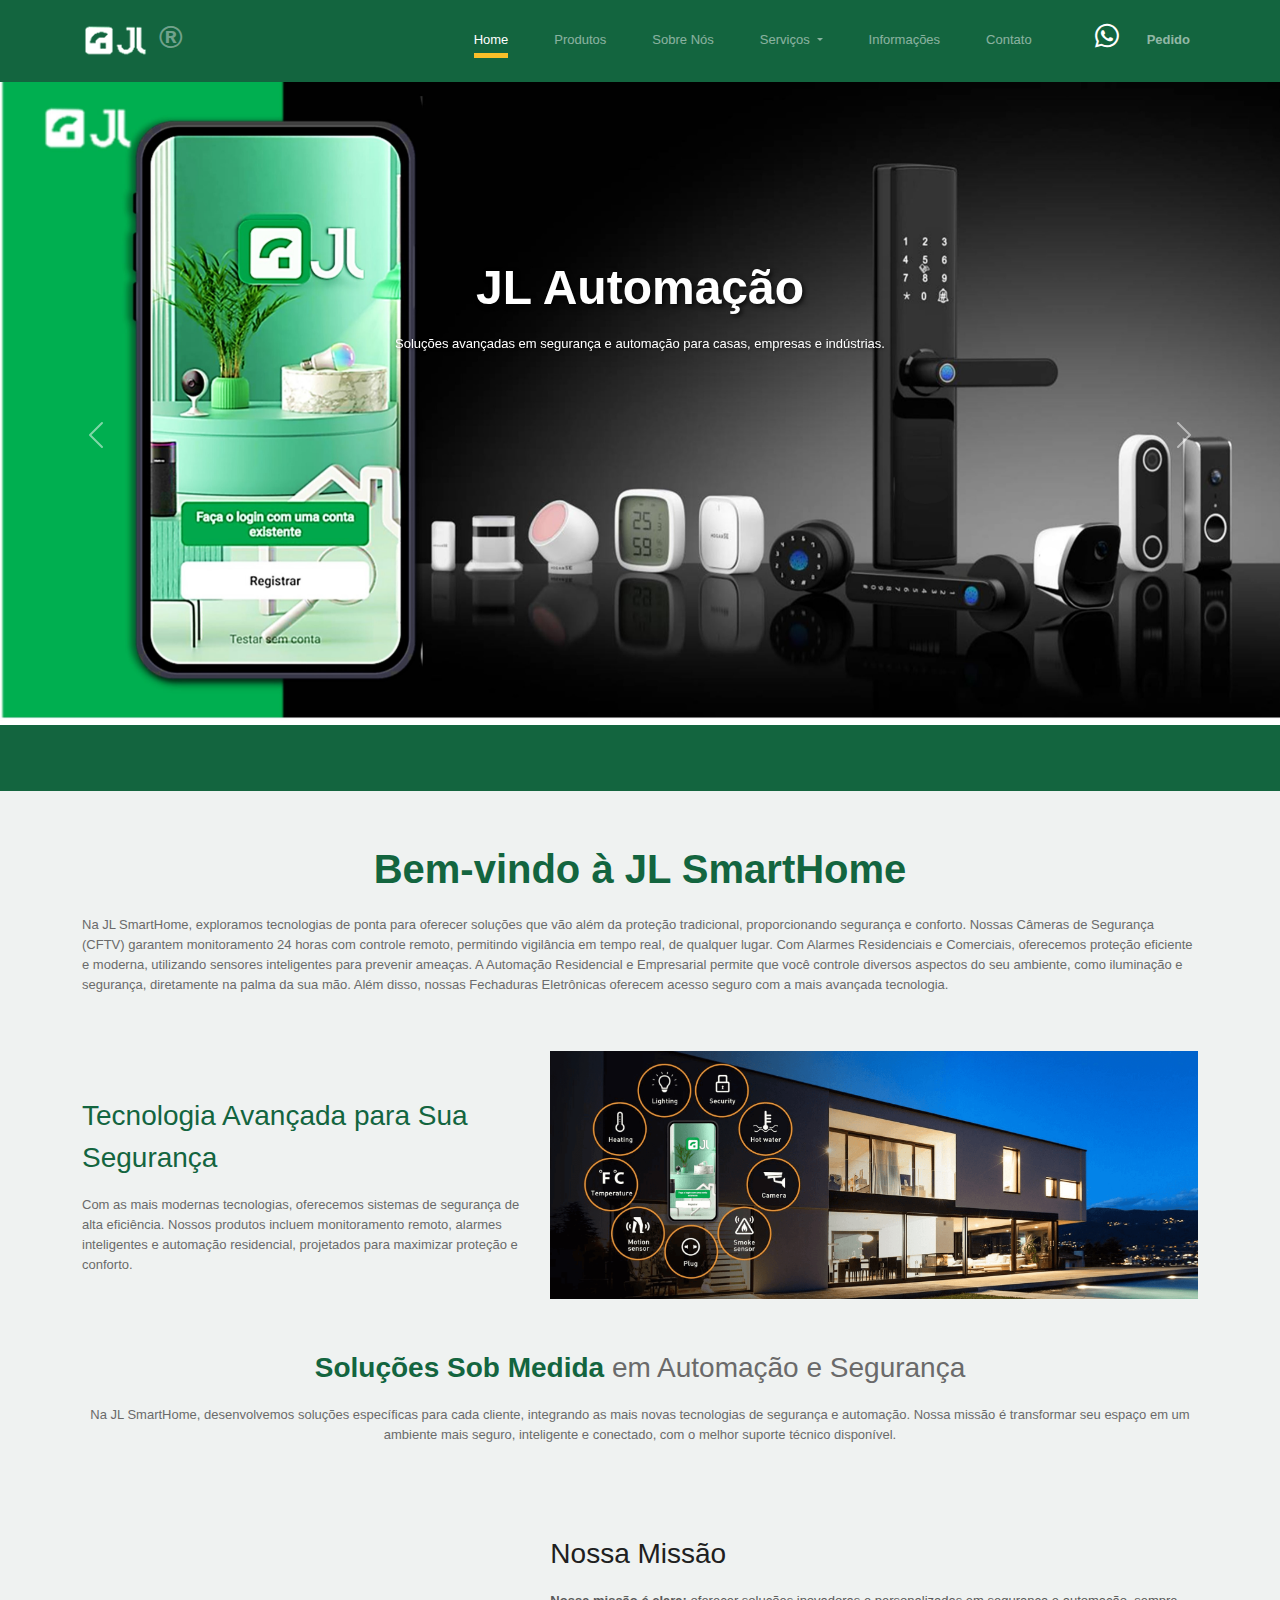
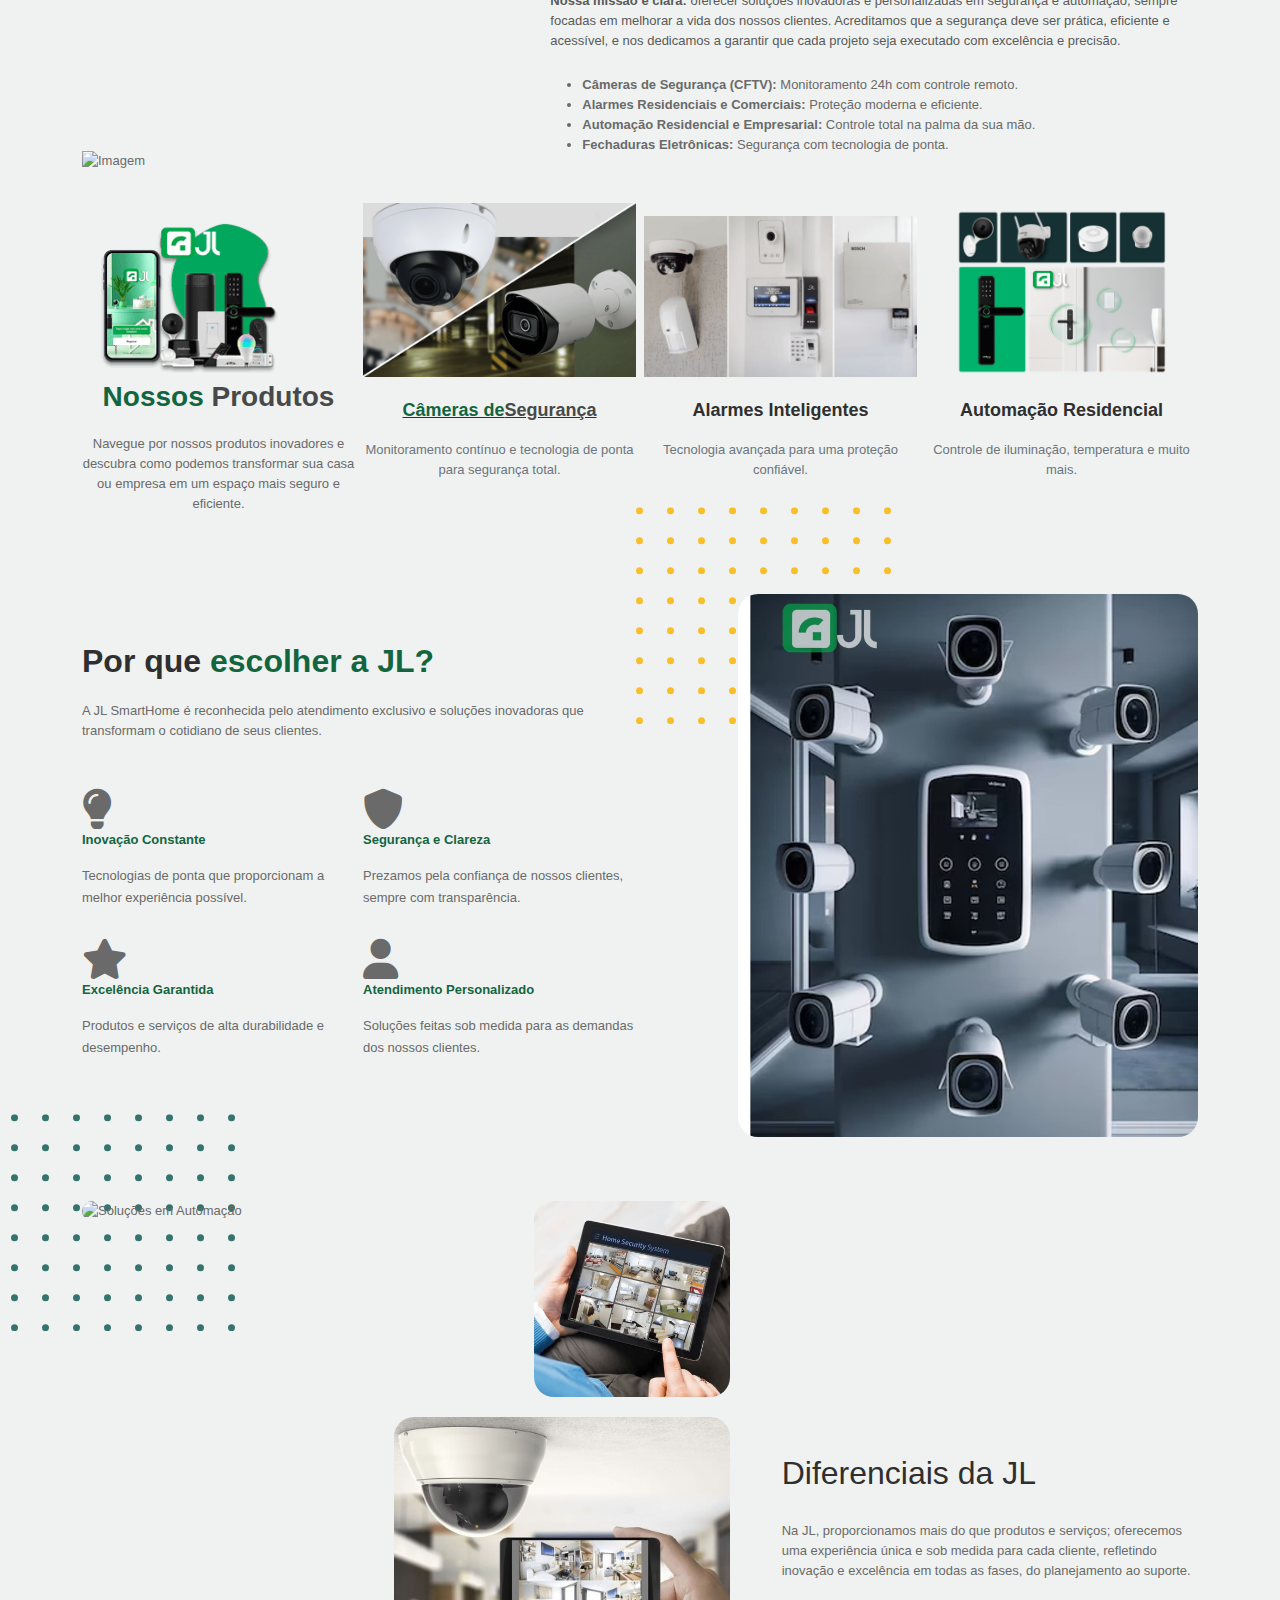
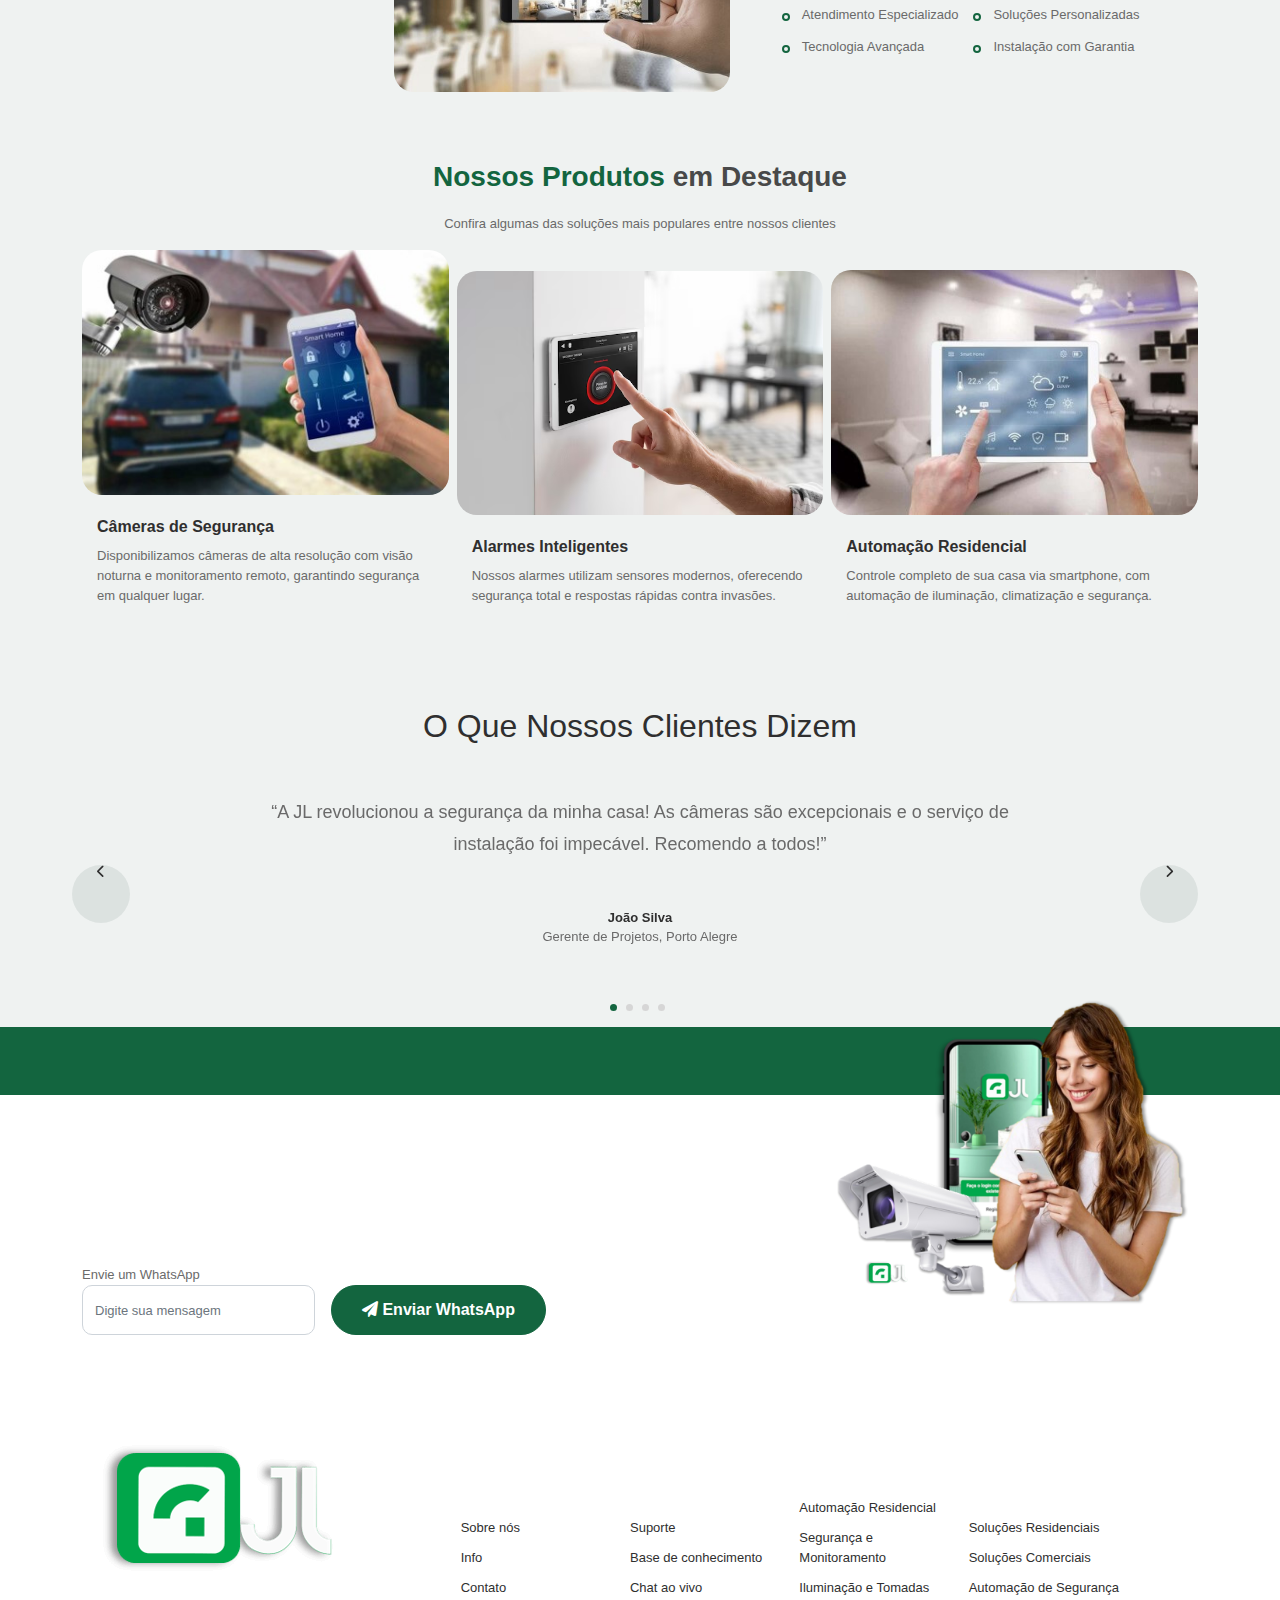
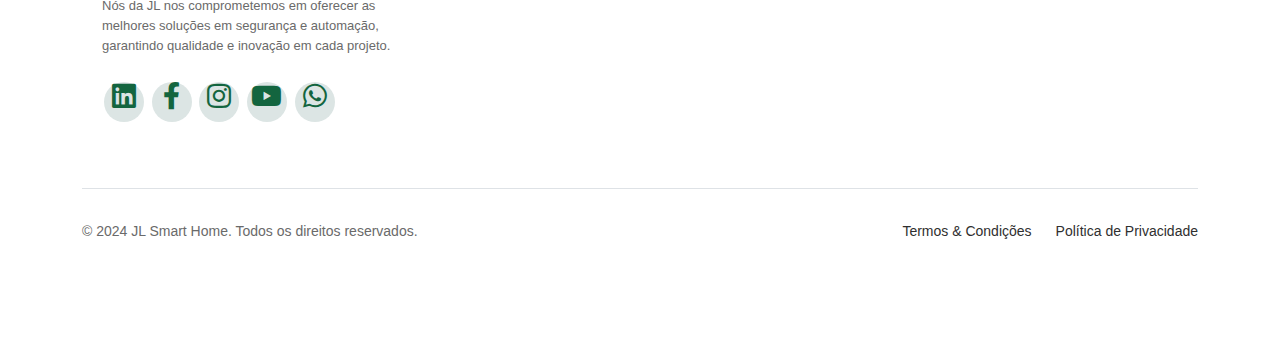
==== commit 0921f2a4: "Descrição das alterações realizadas" ====
--- a/index.html
+++ b/index.html
@@ -140,7 +140,7 @@
             </div>
         </div>
     </div>
-
+    <div class="hero"></div>
     <!-- Carousel Controls -->
     <button class="carousel-control-prev" type="button" data-bs-target="#heroCarousel" data-bs-slide="prev">
         <span class="carousel-control-prev-icon" aria-hidden="true"></span>
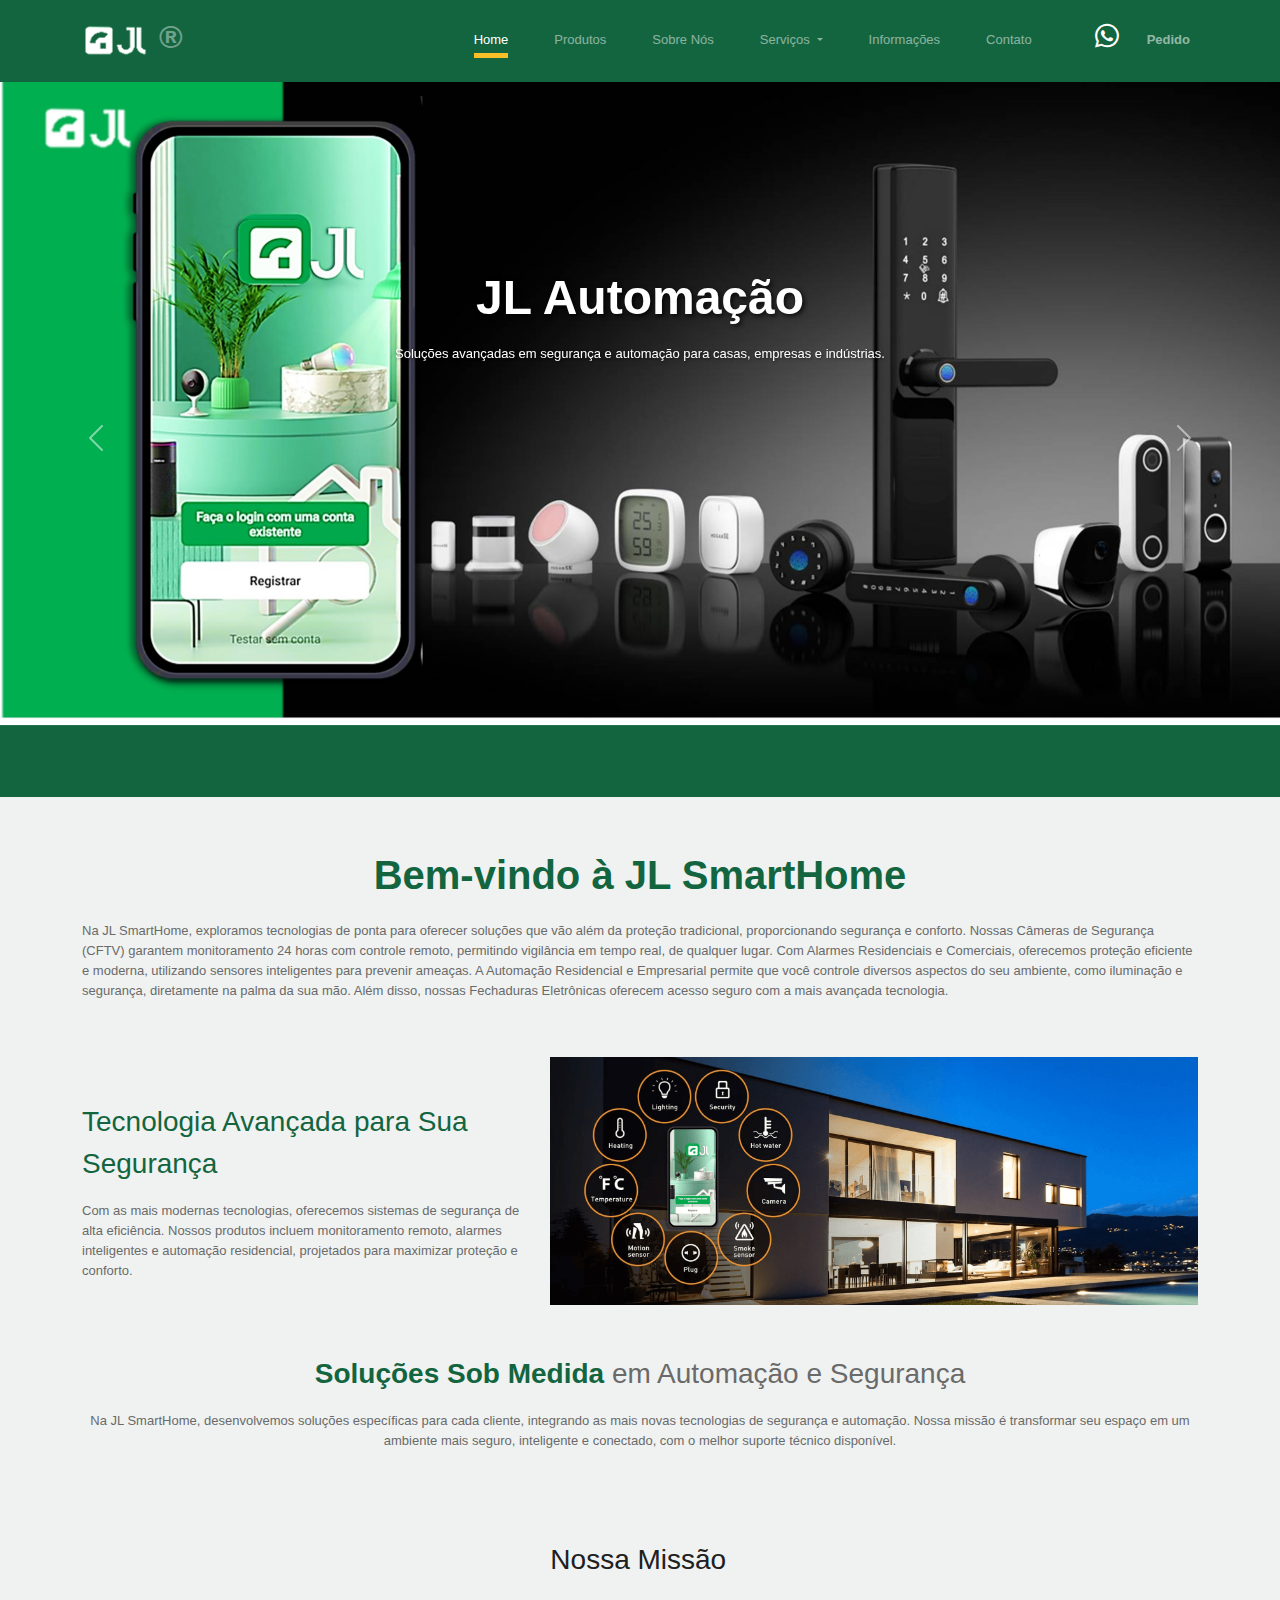
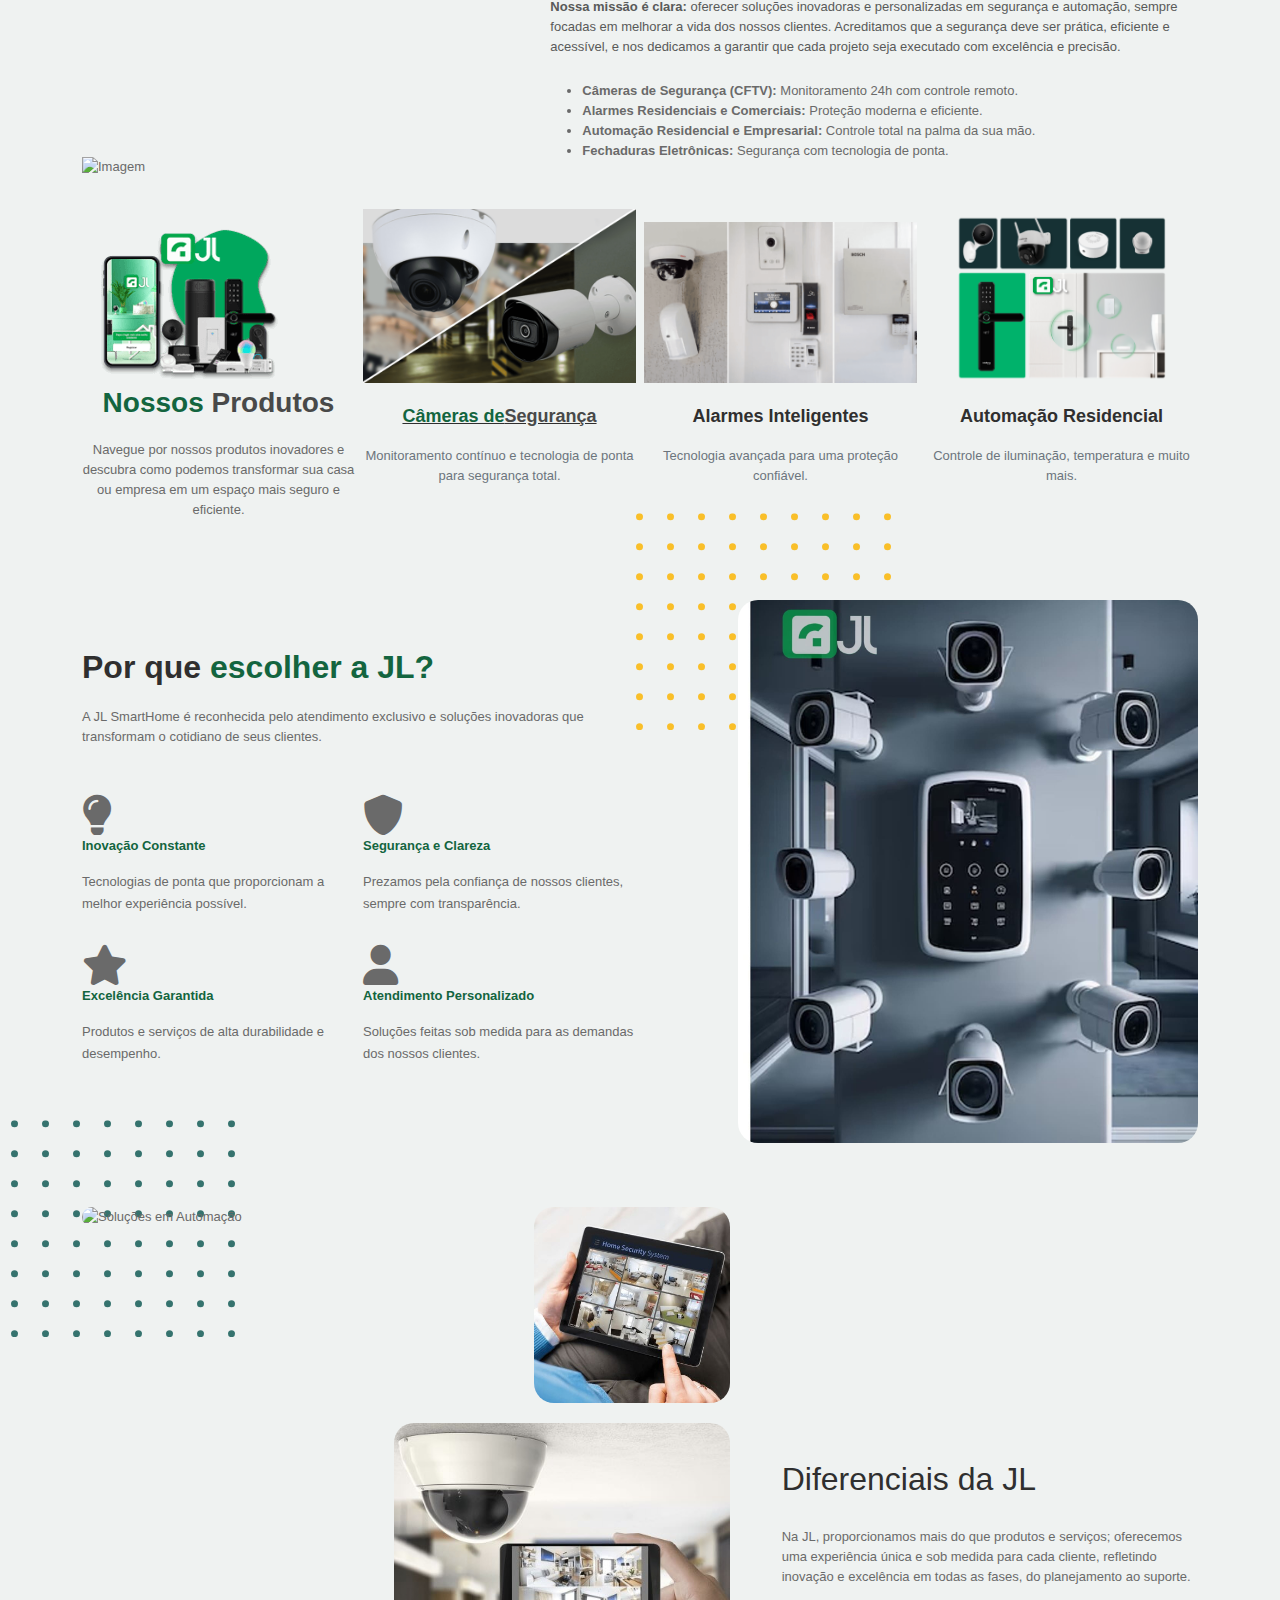
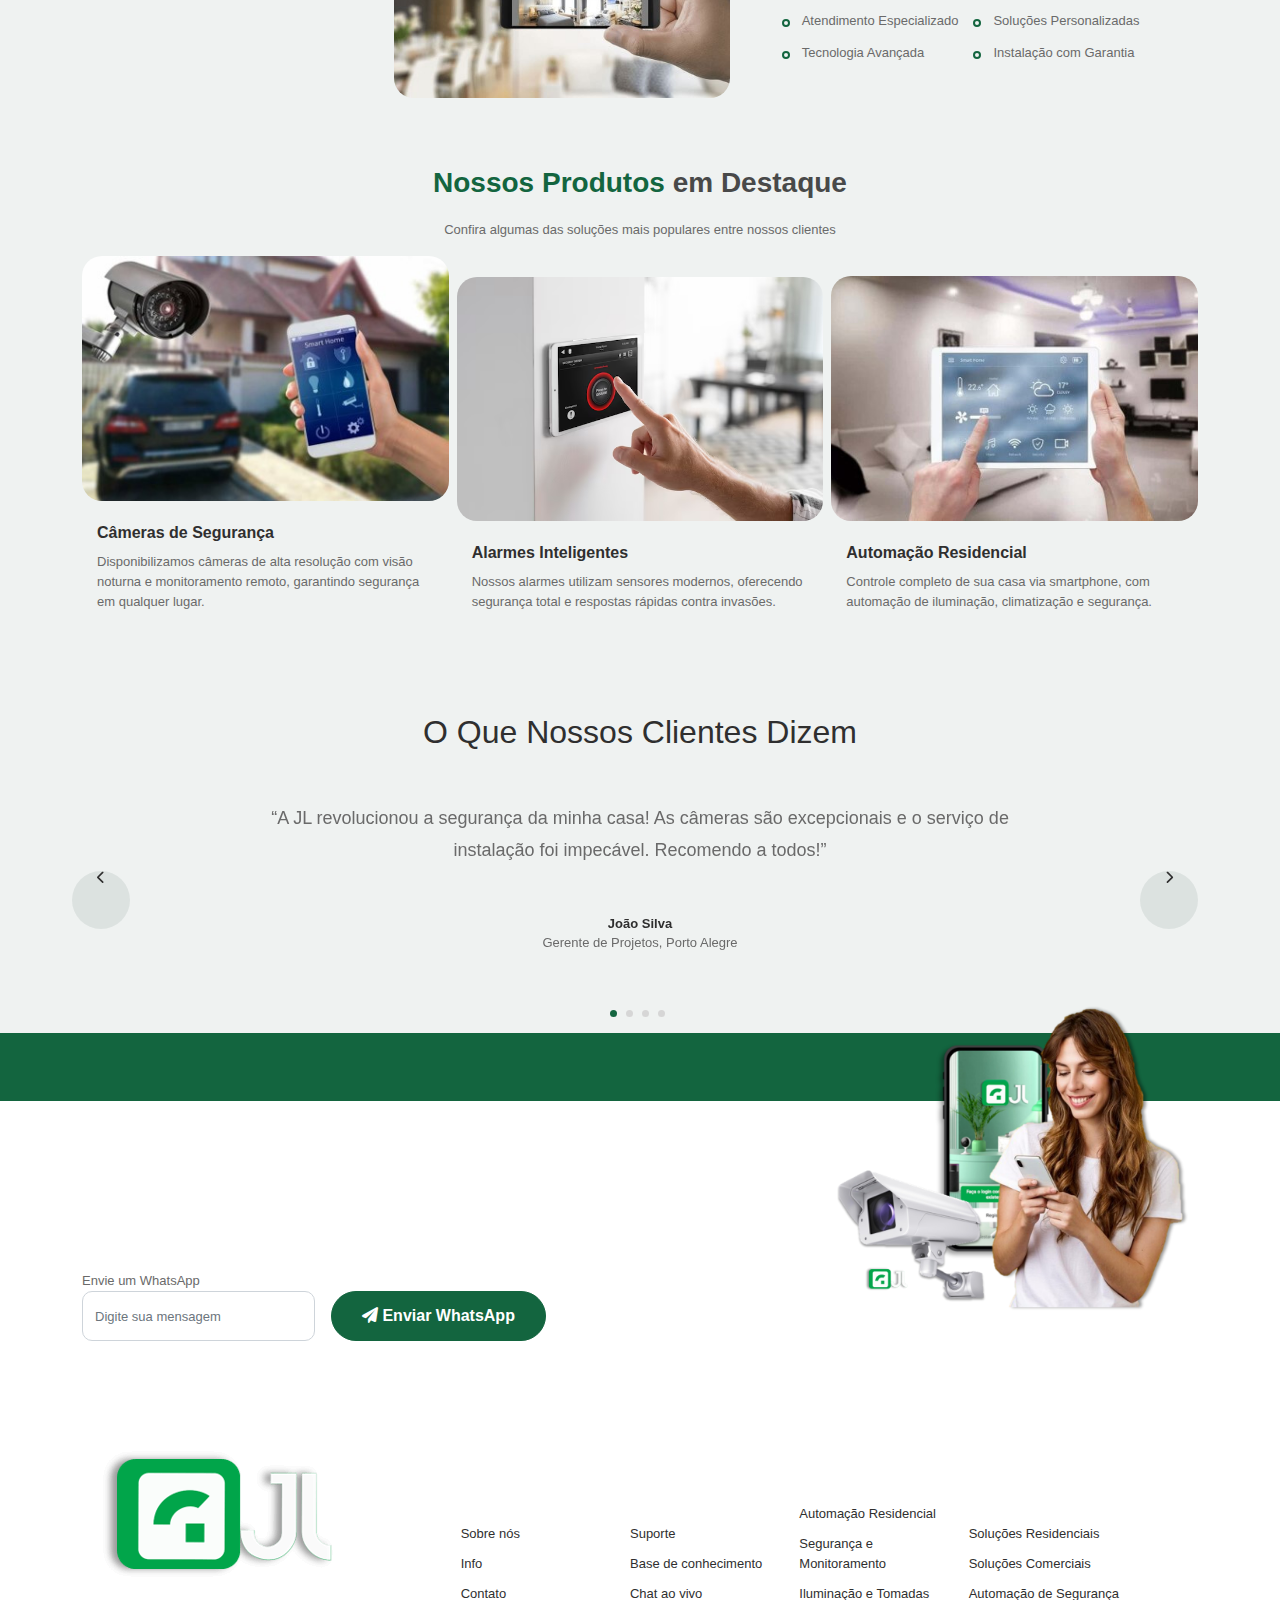
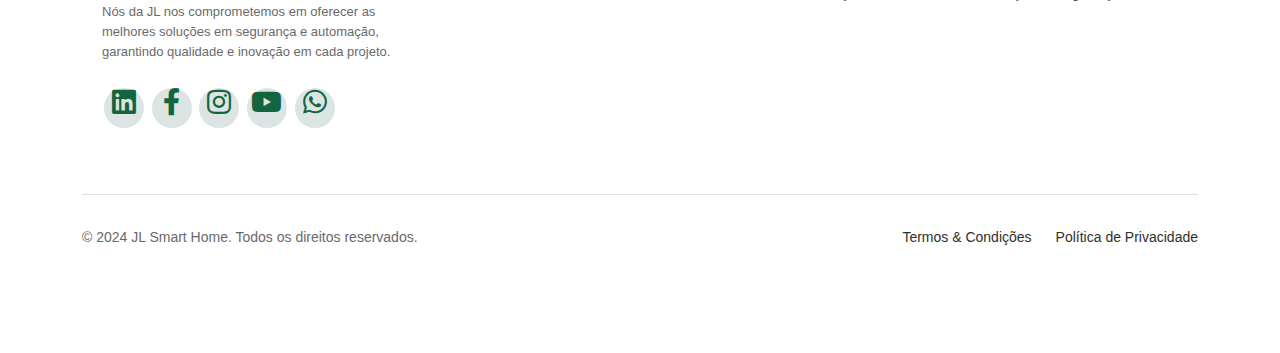
==== commit 7fdd45a5: "Descrição das alterações realizadas" ====
--- a/index.html
+++ b/index.html
@@ -101,7 +101,7 @@
             <div class="carousel-caption">
                 <h1 class="text-animate">JL Automação</h1>
                 <p class="text-animate">Soluções avançadas em segurança e automação para casas, empresas e indústrias.</p>
-            </div>
+            </div><br><br>
         </div>
 
         <!-- Slide 2 -->
@@ -110,7 +110,7 @@
             <div class="carousel-caption">
                 <h1 class="text-animate">Soluções Personalizadas</h1>
                 <p class="text-animate">Oferecemos soluções exclusivas para suas necessidades de segurança e automação, unindo tecnologia de ponta e atendimento de qualidade.</p>
-            </div>
+            </div><br><br>
         </div>
 
         <!-- Slide 3 -->
@@ -128,7 +128,7 @@
             <div class="carousel-caption">
                 <h1 class="text-animate">Sustentabilidade e Eficiência</h1>
                 <p class="text-animate">Nossos sistemas de automação ajudam a reduzir consumo de energia e custos, promovendo sustentabilidade.</p>
-            </div>
+            </div><br><br>
         </div>
 
         <!-- Slide 5 -->
@@ -137,10 +137,10 @@
             <div class="carousel-caption">
                 <h1 class="text-animate">Equipe Especializada</h1>
                 <p class="text-animate">Nossa equipe de especialistas oferece suporte técnico e consultoria de alta qualidade.</p>
-            </div>
-        </div>
-    </div>
-    <div class="hero"></div>
+            </div><br><br>
+        </div>
+    </div>
+
     <!-- Carousel Controls -->
     <button class="carousel-control-prev" type="button" data-bs-target="#heroCarousel" data-bs-slide="prev">
         <span class="carousel-control-prev-icon" aria-hidden="true"></span>
